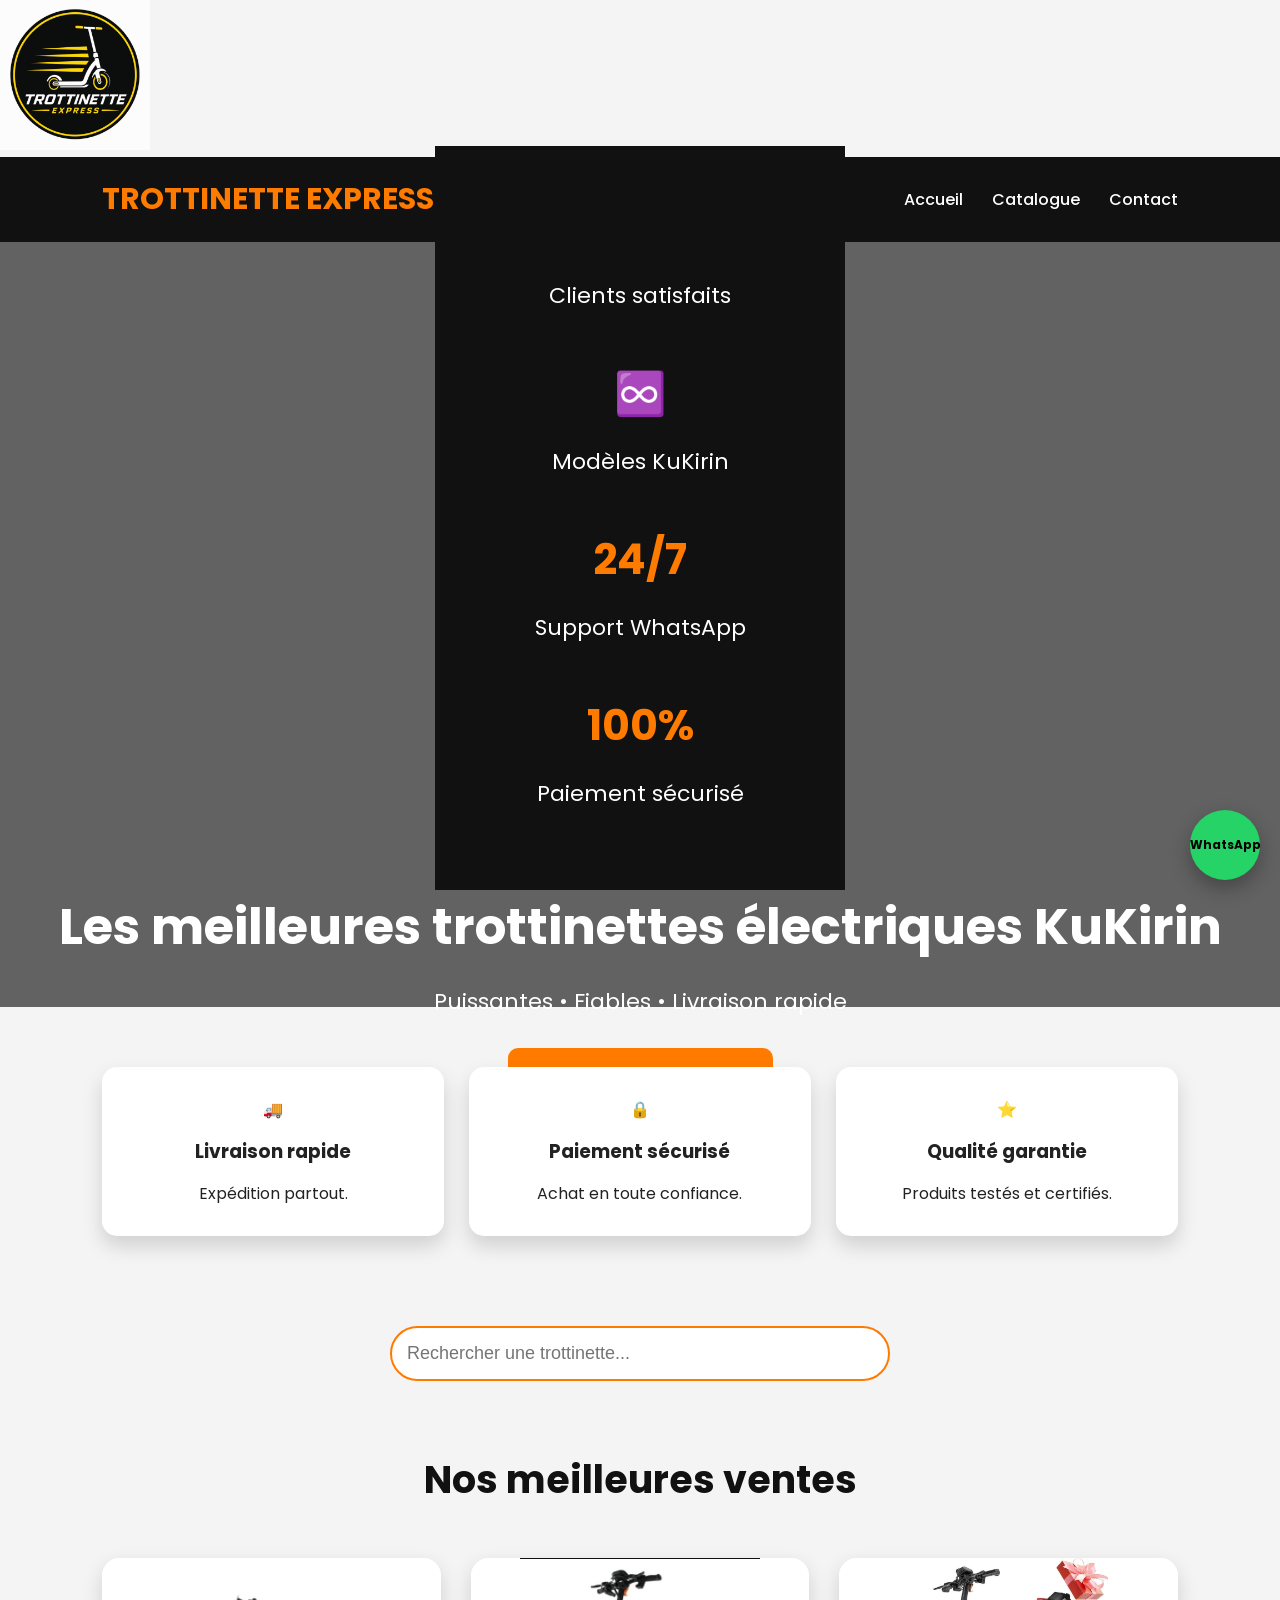
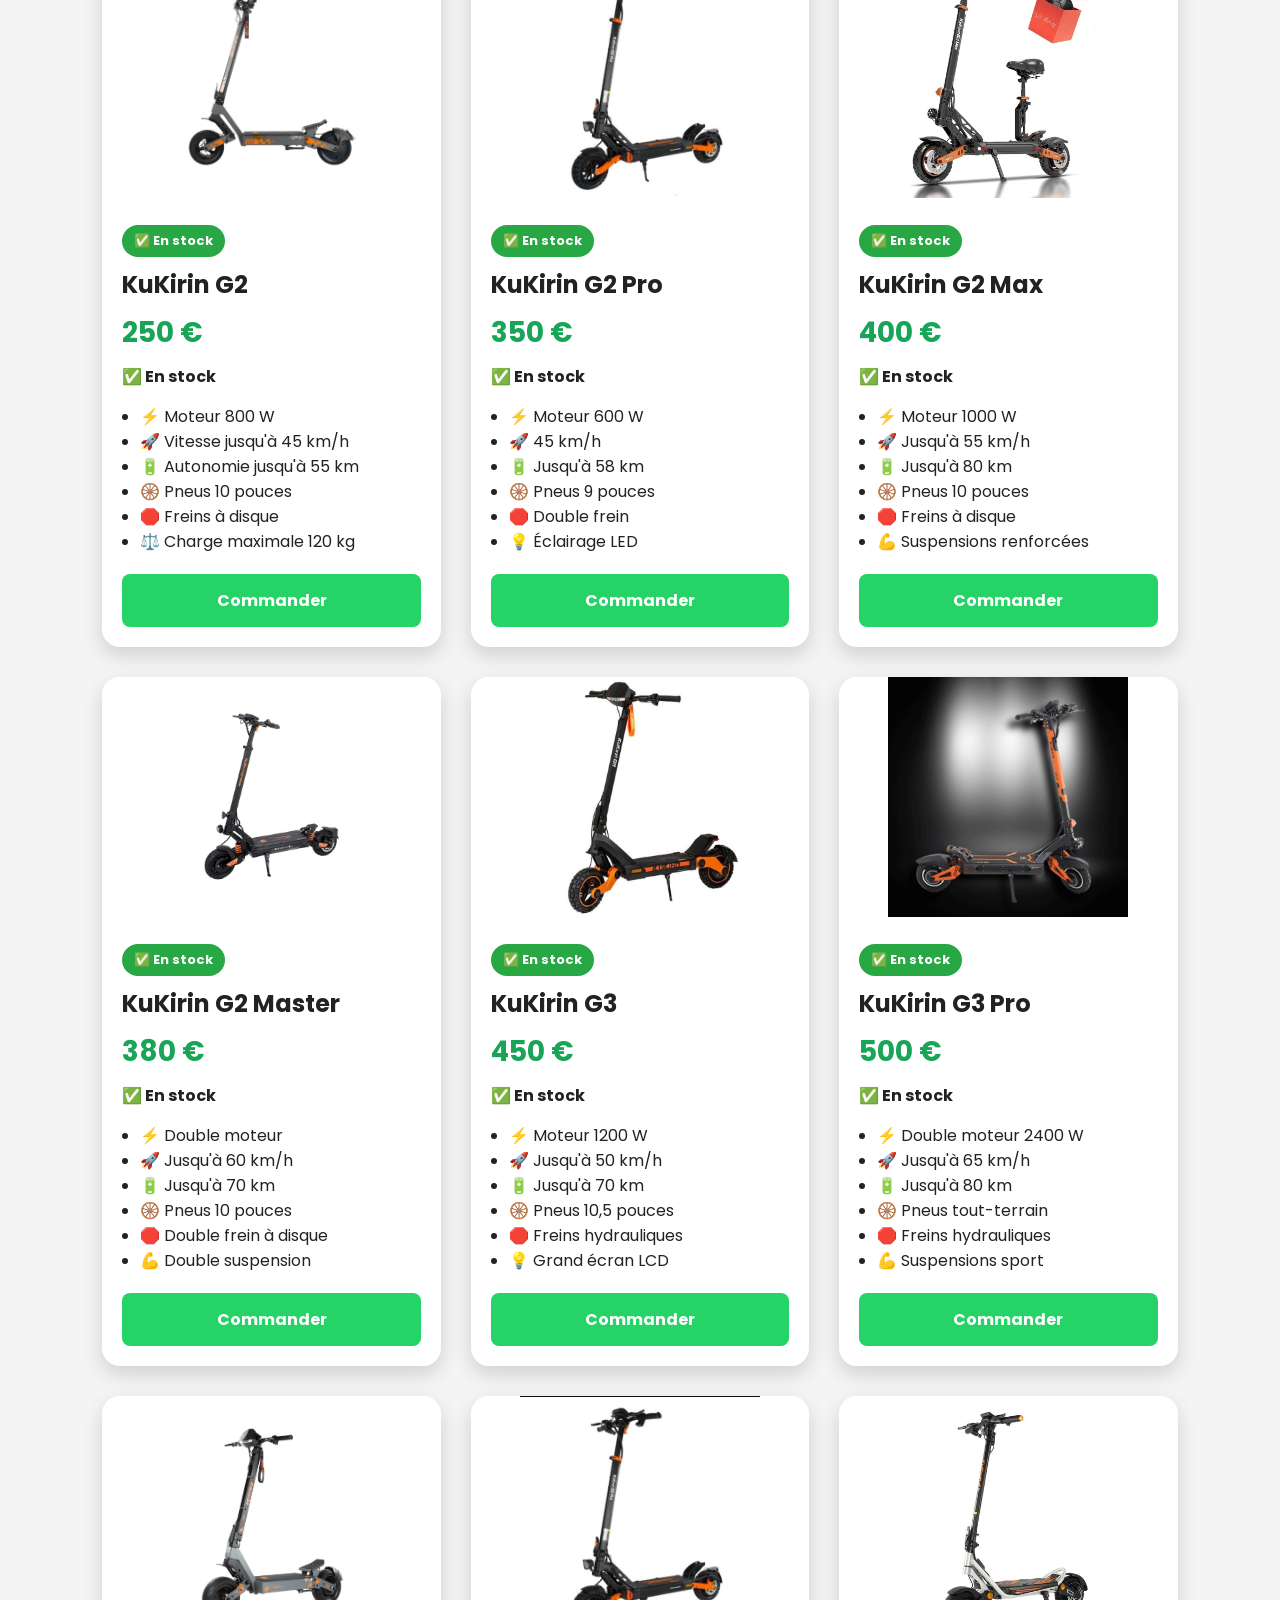
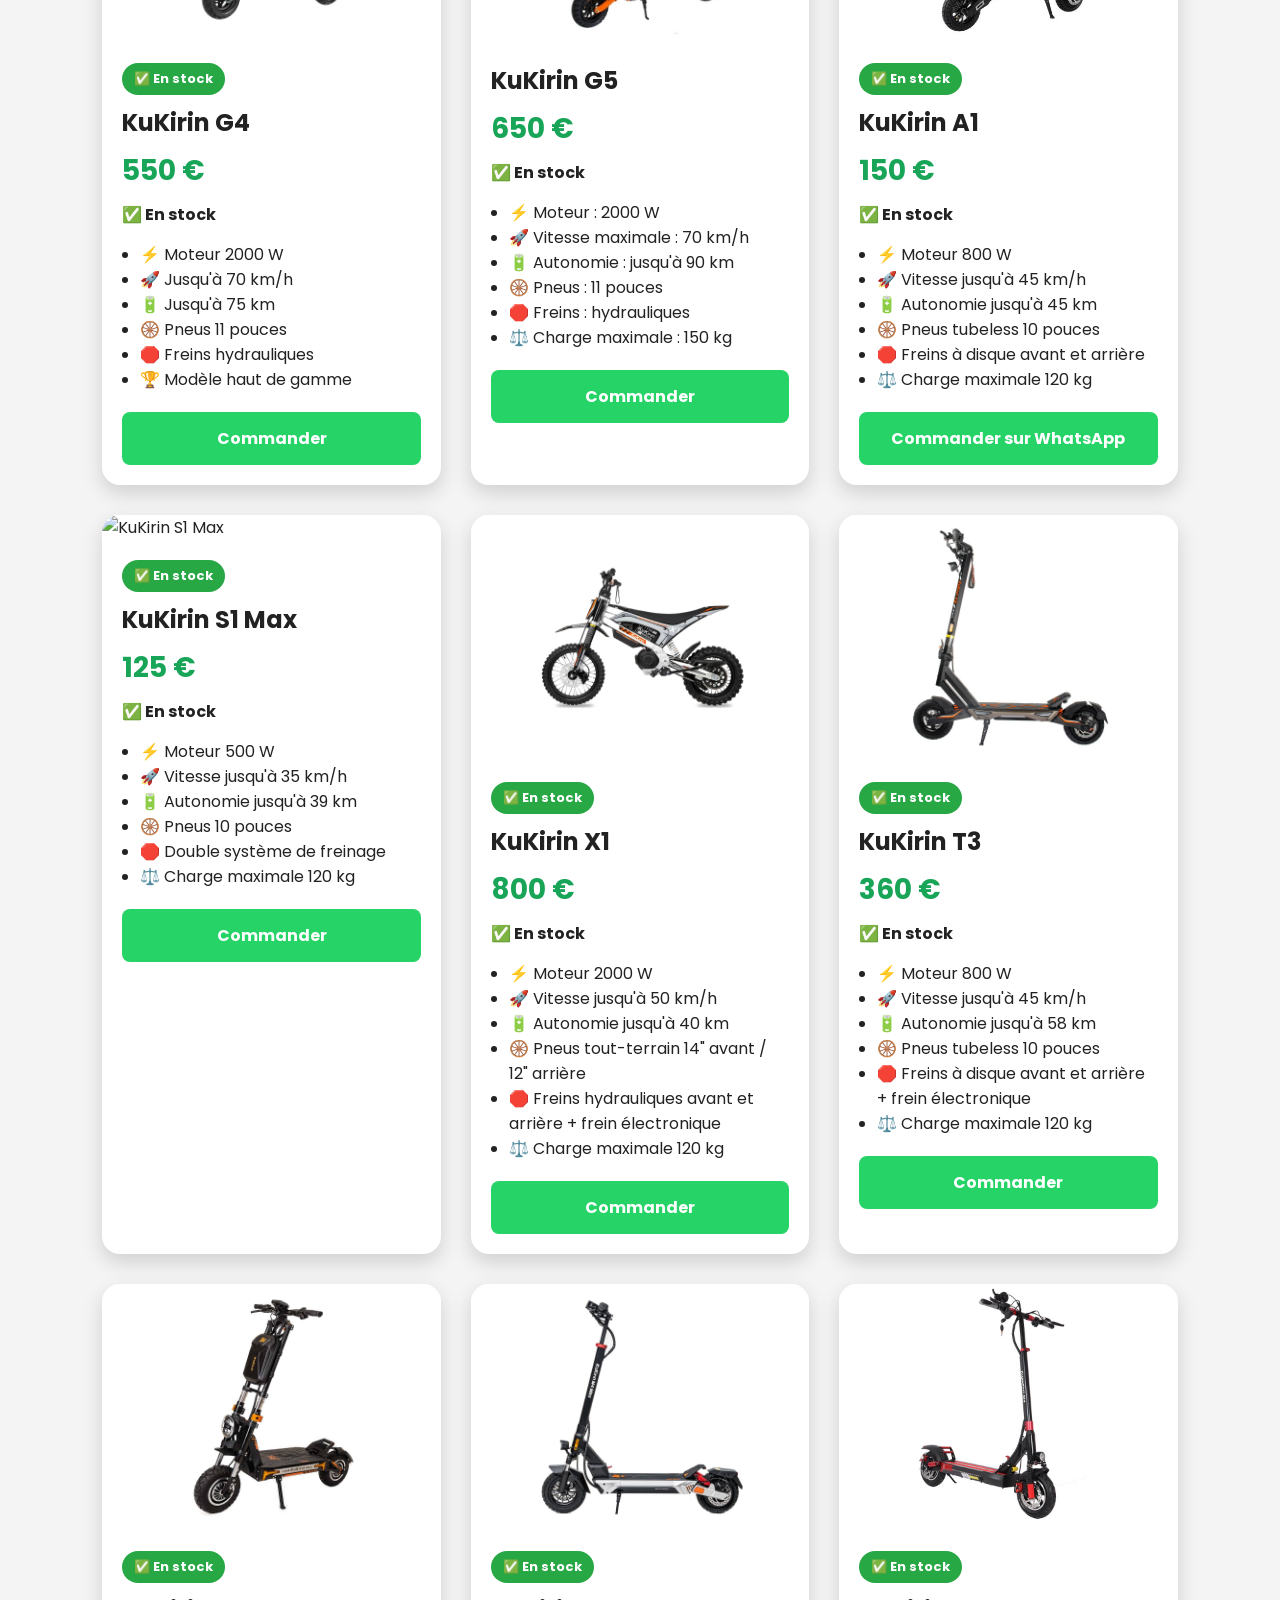
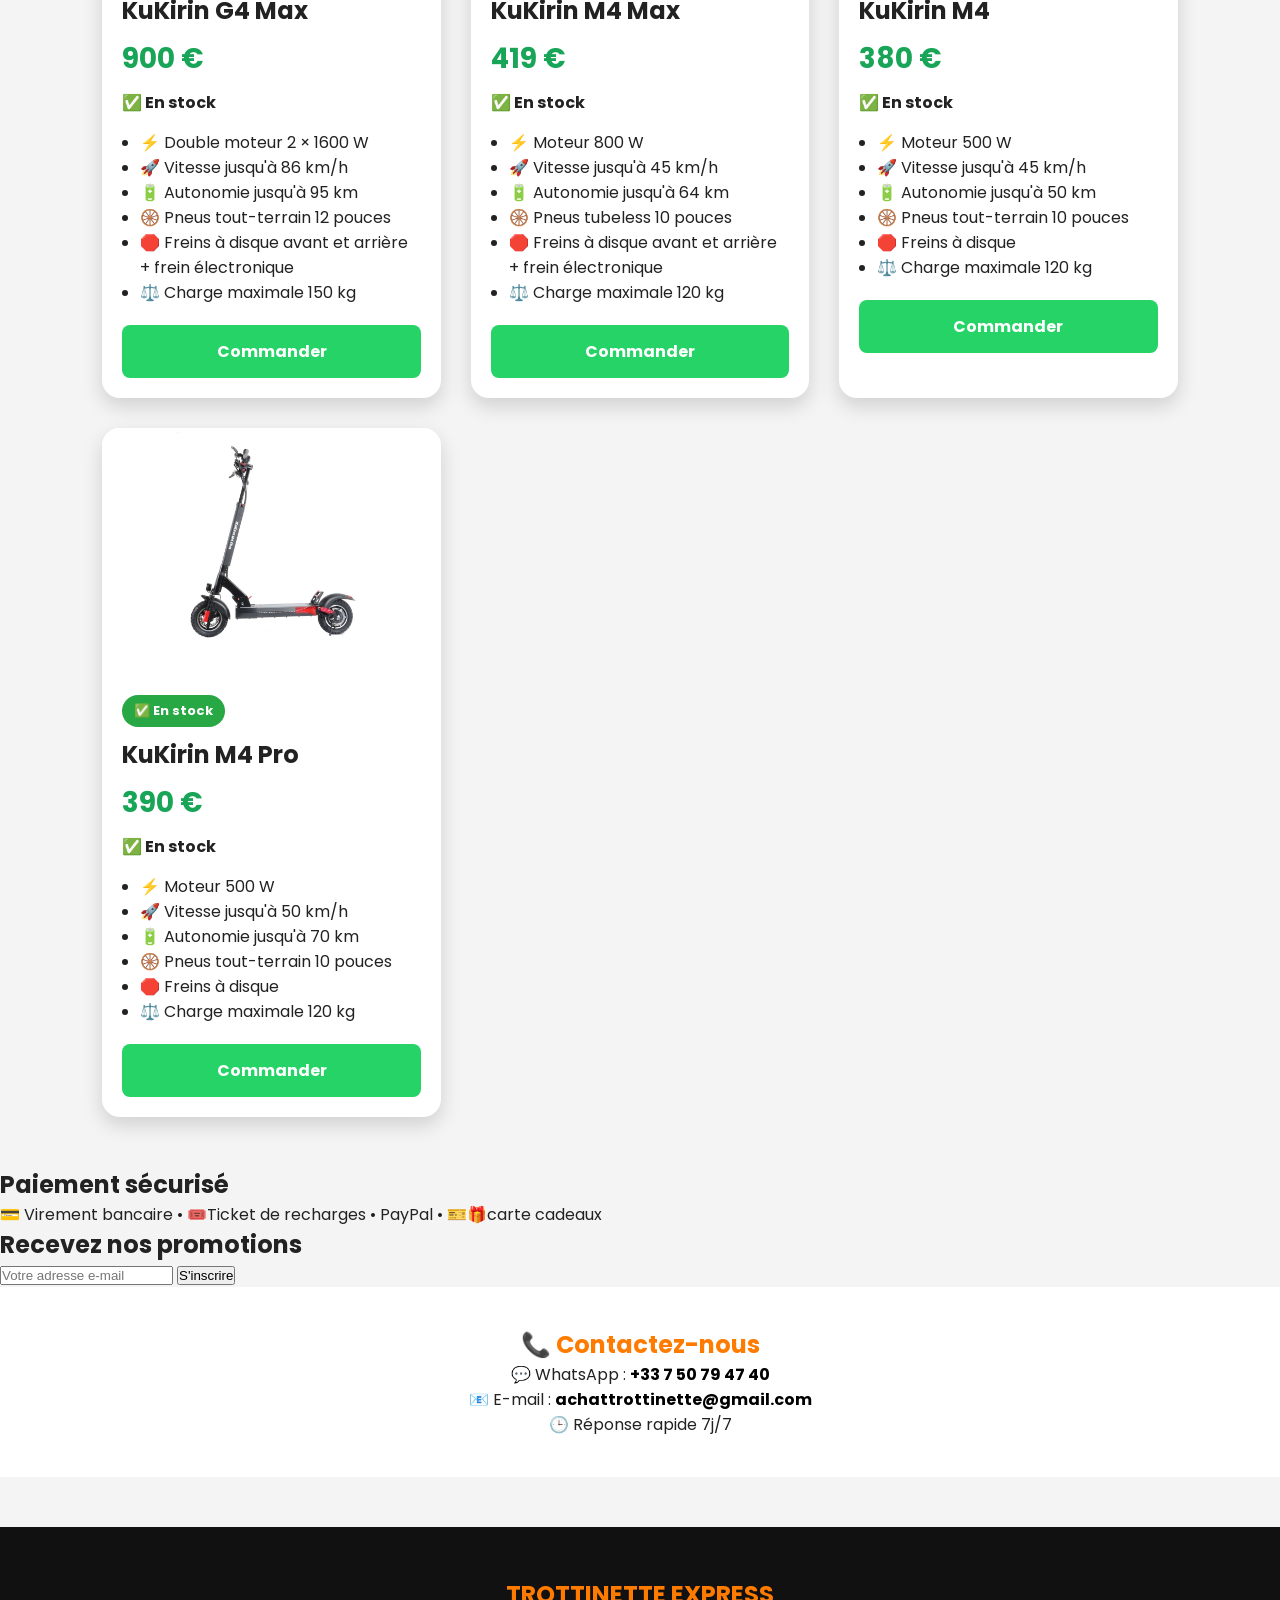
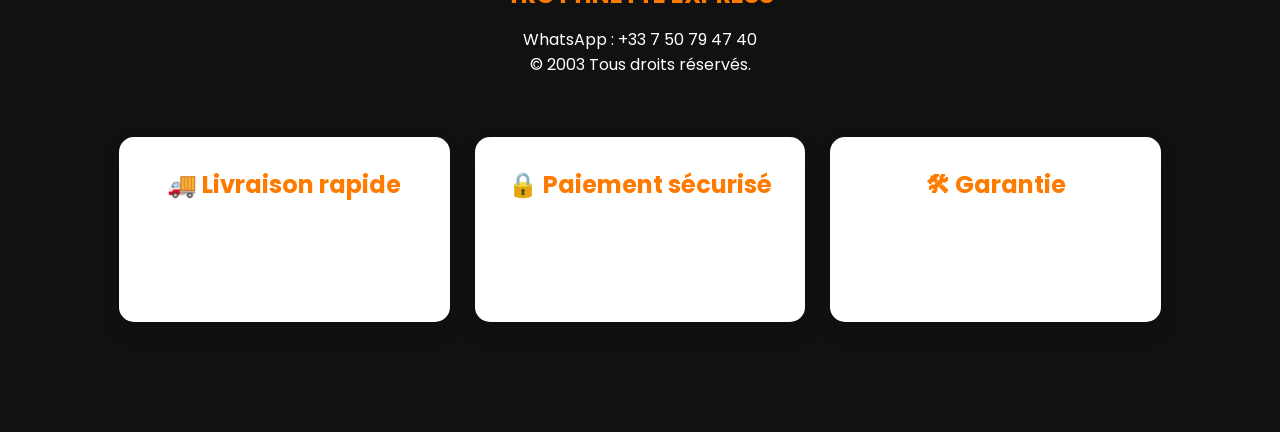
==== index.html @ 5f8fcb93 "Update index.html" ====
<!DOCTYPE html>
<html lang="fr">
<head>
<meta charset="UTF-8">
<meta name="viewport" content="width=device-width, initial-scale=1.0">
<title>TROTTINETTE EXPRESS</title>
<img src="images/d9e8ece8-bf73-47d9-a6f7-828ae23c46d8.jpeg" alt="Photo de profil" width="150">
<link rel="stylesheet" href="style.css">

<link rel="preconnect" href="https://fonts.googleapis.com">
<link rel="preconnect" href="https://fonts.gstatic.com" crossorigin>
<link href="https://fonts.googleapis.com/css2?family=Poppins:wght@300;500;700&display=swap" rel="stylesheet">

</head>

<a href="https://wa.me/33750794740" class="whatsapp" target="_blank">
  WhatsApp
</a>

<style>
.whatsapp {
  position: fixed;
  bottom: 20px;
  right: 20px;
  background: #25D366;
  color: black;
  width: 70px;
  height: 70px;
  border-radius: 50%;
  display: flex;
  align-items: center;
  justify-content: center;
  text-decoration: none;
  font-size: 12px;
  font-weight: bold;
  z-index: 1000;
}
</style>
  
<body>

<header>

<div class="logo">
<h1>TROTTINETTE EXPRESS</h1>
</div>

<nav>

<a href="#">Accueil</a>

<a href="#catalogue">Catalogue</a>

<a href="#contact">Contact</a>

</nav>

</header>

<section class="hero">
  
<section class="stats">

<div class="stat">
<h2>500+</h2>
<p>Clients satisfaits</p>
</div>

<div class="stat">
<h2>♾️</h2>
<p>Modèles KuKirin</p>
</div>

<div class="stat">
<h2>24/7</h2>
<p>Support WhatsApp</p>
</div>

<div class="stat">
<h2>100%</h2>
<p>Paiement sécurisé</p>
</div>

</section>
<h2>Les meilleures trottinettes électriques KuKirin</h2>

<p>
Puissantes • Fiables • Livraison rapide
</p>

<a href="#catalogue" class="btn">
Découvrir le catalogue
</a>

</section>

<section class="services">

<div class="box">
🚚
<h3>Livraison rapide</h3>
<p>Expédition partout.</p>
</div>

<div class="box">
🔒
<h3>Paiement sécurisé</h3>
<p>Achat en toute confiance.</p>
</div>

<div class="box">
⭐
<h3>Qualité garantie</h3>
<p>Produits testés et certifiés.</p>
</div>

</section>
  
<section class="search-box">
    <input type="text" id="search" placeholder="Rechercher une trottinette...">
</section>
  
<h2 id="catalogue" class="titre">
Nos meilleures ventes
</h2>

<section class="products">

<div class="card">

<img src="images/9b8b79e0-251d-45f2-8460-af6d75d2f552.jpeg" alt="KuKirin G2">

<div class="card-content">
<span class="badge stock">✅ En stock</span>
<h2>KuKirin G2</h2>

<p class="price">250 €</p>

<p><strong>✅ En stock</strong></p>

<ul>
<li>⚡ Moteur 800 W</li>
<li>🚀 Vitesse jusqu'à 45 km/h</li>
<li>🔋 Autonomie jusqu'à 55 km</li>
<li>🛞 Pneus 10 pouces</li>
<li>🛑 Freins à disque</li>
<li>⚖️ Charge maximale 120 kg</li>
</ul>

<a class="commander" href="https://wa.me/33750794740?text=Bonjour,%20je%20souhaite%20commander%20la%20KuKirin%20G2">Commander</a>

</div>

</div>

<div class="card">

<img src="images/1cbea401-f511-43a8-974f-75254ba0524f.jpeg" alt="KuKirin G2 Pro">

<div class="card-content">
<span class="badge stock">✅ En stock</span>
<h2>KuKirin G2 Pro</h2>

<p class="price">350 €</p>

<p><strong>✅ En stock</strong></p>

<ul>
<li>⚡ Moteur 600 W</li>
<li>🚀 45 km/h</li>
<li>🔋 Jusqu'à 58 km</li>
<li>🛞 Pneus 9 pouces</li>
<li>🛑 Double frein</li>
<li>💡 Éclairage LED</li>
</ul>

<a class="commander" href="https://wa.me/33750794740?text=Bonjour,%20je%20souhaite%20commander%20la%20KuKirin%20G2%20Pro">Commander</a>

</div>

</div>

<div class="card">

<img src="images/30c55ee2-8065-4f90-a2c3-ea89df911f7a.jpeg" alt="KuKirin G2 Max">

<div class="card-content">
<span class="badge stock">✅ En stock</span>
<h2>KuKirin G2 Max</h2>

<p class="price">400 €</p>

<p><strong>✅ En stock</strong></p>

<ul>
<li>⚡ Moteur 1000 W</li>
<li>🚀 Jusqu'à 55 km/h</li>
<li>🔋 Jusqu'à 80 km</li>
<li>🛞 Pneus 10 pouces</li>
<li>🛑 Freins à disque</li>
<li>💪 Suspensions renforcées</li>
</ul>

<a class="commander" href="https://wa.me/33750794740?text=Bonjour,%20je%20souhaite%20commander%20la%20KuKirin%20G2%20Max">Commander</a>

</div>

</div>

<div class="card">

<img src="images/66a12038-20c4-498d-9934-3e7af680fbaa.jpeg" alt="KuKirin G2 Master">

<div class="card-content">
<span class="badge stock">✅ En stock</span>
<h2>KuKirin G2 Master</h2>

<p class="price">380 €</p>

<p><strong>✅ En stock</strong></p>

<ul>
<li>⚡ Double moteur</li>
<li>🚀 Jusqu'à 60 km/h</li>
<li>🔋 Jusqu'à 70 km</li>
<li>🛞 Pneus 10 pouces</li>
<li>🛑 Double frein à disque</li>
<li>💪 Double suspension</li>
</ul>

<a class="commander" href="https://wa.me/33750794740?text=Bonjour,%20je%20souhaite%20commander%20la%20KuKirin%20G2%20Master">Commander</a>

</div>

</div>

<div class="card">

<img src="images/73da5613-d993-447b-943a-8337f247d334.jpeg" alt="KuKirin G3">

<div class="card-content">
<span class="badge stock">✅ En stock</span>
<h2>KuKirin G3</h2>

<p class="price">450 €</p>

<p><strong>✅ En stock</strong></p>

<ul>
<li>⚡ Moteur 1200 W</li>
<li>🚀 Jusqu'à 50 km/h</li>
<li>🔋 Jusqu'à 70 km</li>
<li>🛞 Pneus 10,5 pouces</li>
<li>🛑 Freins hydrauliques</li>
<li>💡 Grand écran LCD</li>
</ul>

<a class="commander" href="https://wa.me/33750794740?text=Bonjour,%20je%20souhaite%20commander%20la%20KuKirin%20G3">Commander</a>

</div>

</div>

<div class="card">

<img src="images/4b49cc42-43dc-48cb-8e1d-caf89a4a783b.jpeg" alt="KuKirin G3 Pro">

<div class="card-content">
<span class="badge stock">✅ En stock</span>
<h2>KuKirin G3 Pro</h2>

<p class="price">500 €</p>

<p><strong>✅ En stock</strong></p>

<ul>
<li>⚡ Double moteur 2400 W</li>
<li>🚀 Jusqu'à 65 km/h</li>
<li>🔋 Jusqu'à 80 km</li>
<li>🛞 Pneus tout-terrain</li>
<li>🛑 Freins hydrauliques</li>
<li>💪 Suspensions sport</li>
</ul>

<a class="commander" href="https://wa.me/33750794740?text=Bonjour,%20je%20souhaite%20commander%20la%20KuKirin%20G3%20Pro">Commander</a>

</div>

</div>

<div class="card">

<img src="images/51e0f1fb-d6aa-449a-9eed-00305b551470.jpeg" alt="KuKirin G4">

<div class="card-content">
<span class="badge stock">✅ En stock</span>
<h2>KuKirin G4</h2>

<p class="price">550 €</p>

<p><strong>✅ En stock</strong></p>

<ul>
<li>⚡ Moteur 2000 W</li>
<li>🚀 Jusqu'à 70 km/h</li>
<li>🔋 Jusqu'à 75 km</li>
<li>🛞 Pneus 11 pouces</li>
<li>🛑 Freins hydrauliques</li>
<li>🏆 Modèle haut de gamme</li>
</ul>

<a class="commander" href="https://wa.me/33750794740?text=Bonjour,%20je%20souhaite%20commander%20la%20KuKirin%20G4">Commander</a>

</div>

</div>

  <div class="card">

<img src="images/1cbea401-f511-43a8-974f-75254ba0524f.jpeg" alt="KuKirin G5">

<div class="card-content">

<h2>KuKirin G5</h2>

<p class="price">650 €</p>

<p><strong>✅ En stock</strong></p>

<ul>
<li>⚡ Moteur : 2000 W</li>
<li>🚀 Vitesse maximale : 70 km/h</li>
<li>🔋 Autonomie : jusqu'à 90 km</li>
<li>🛞 Pneus : 11 pouces</li>
<li>🛑 Freins : hydrauliques</li>
<li>⚖️ Charge maximale : 150 kg</li>
</ul>

<a class="commander"
href="https://wa.me/33750794740?text=Bonjour,%20je%20souhaite%20commander%20la%20KuKirin%20G5">
Commander
</a>

</div>

</div>
  
 <div class="card">

  <img src="images/ab24a5bf-b4e0-4ecc-b7ec-85d025dd201e.jpeg" alt="KuKirin A1">

  <div class="card-content">
    <span class="badge stock">✅ En stock</span>

    <h2>KuKirin A1</h2>

    <p class="price">150 €</p>

    <p><strong>✅ En stock</strong></p>

    <ul>
      <li>⚡ Moteur 800 W</li>
      <li>🚀 Vitesse jusqu'à 45 km/h</li>
      <li>🔋 Autonomie jusqu'à 45 km</li>
      <li>🛞 Pneus tubeless 10 pouces</li>
      <li>🛑 Freins à disque avant et arrière</li>
      <li>⚖️ Charge maximale 120 kg</li>
    </ul>

    <a class="commander" href="https://wa.me/33750794740" target="_blank">
      Commander sur WhatsApp
    </a>

  </div>

</div>

  <div class="card">

  <img src="images/kukirin-s1-max.jpg" alt="KuKirin S1 Max">

  <div class="card-content">
    <span class="badge stock">✅ En stock</span>

    <h2>KuKirin S1 Max</h2>

    <p class="price">125 €</p>

    <p><strong>✅ En stock</strong></p>

    <ul>
      <li>⚡ Moteur 500 W</li>
      <li>🚀 Vitesse jusqu'à 35 km/h</li>
      <li>🔋 Autonomie jusqu'à 39 km</li>
      <li>🛞 Pneus 10 pouces</li>
      <li>🛑 Double système de freinage</li>
      <li>⚖️ Charge maximale 120 kg</li>
    </ul>

    <a class="commander"
       href="https://wa.me/33750794740?text=Bonjour,%20je%20souhaite%20commander%20la%20KuKirin%20S1%20Max"
       target="_blank">
      Commander
    </a>

  </div>

</div>

  <div class="card">

  <img src="images/6c15d4f2-7dac-4d17-b127-1846eab44e0e.jpeg" alt="KuKirin X1">

  <div class="card-content">
    <span class="badge stock">✅ En stock</span>

    <h2>KuKirin X1</h2>

    <p class="price">800 €</p>

    <p><strong>✅ En stock</strong></p>

    <ul>
      <li>⚡ Moteur 2000 W</li>
      <li>🚀 Vitesse jusqu'à 50 km/h</li>
      <li>🔋 Autonomie jusqu'à 40 km</li>
      <li>🛞 Pneus tout-terrain 14" avant / 12" arrière</li>
      <li>🛑 Freins hydrauliques avant et arrière + frein électronique</li>
      <li>⚖️ Charge maximale 120 kg</li>
    </ul>

    <a class="commander"
       href="https://wa.me/33750794740?text=Bonjour,%20je%20souhaite%20commander%20la%20KuKirin%20X1"
       target="_blank">
      Commander
    </a>

  </div>

</div>

  <div class="card">

  <img src="images/0bc3dae1-9dde-4460-afbc-9e2e29a8ad71.jpeg" alt="KuKirin T3">

  <div class="card-content">
    <span class="badge stock">✅ En stock</span>

    <h2>KuKirin T3</h2>

    <p class="price">360 €</p>

    <p><strong>✅ En stock</strong></p>

    <ul>
      <li>⚡ Moteur 800 W</li>
      <li>🚀 Vitesse jusqu'à 45 km/h</li>
      <li>🔋 Autonomie jusqu'à 58 km</li>
      <li>🛞 Pneus tubeless 10 pouces</li>
      <li>🛑 Freins à disque avant et arrière + frein électronique</li>
      <li>⚖️ Charge maximale 120 kg</li>
    </ul>

    <a class="commander"
       href="https://wa.me/33750794740?text=Bonjour,%20je%20souhaite%20commander%20la%20KuKirin%20T3"
       target="_blank">
      Commander
    </a>

  </div>

</div>

  <div class="card">

  <img src="images/4f57cacb-d801-484c-a116-1c121eca187a.jpeg" alt="KuKirin G4 Max">

  <div class="card-content">
    <span class="badge stock">✅ En stock</span>

    <h2>KuKirin G4 Max</h2>

    <p class="price">900 €</p>

    <p><strong>✅ En stock</strong></p>

    <ul>
      <li>⚡ Double moteur 2 × 1600 W</li>
      <li>🚀 Vitesse jusqu'à 86 km/h</li>
      <li>🔋 Autonomie jusqu'à 95 km</li>
      <li>🛞 Pneus tout-terrain 12 pouces</li>
      <li>🛑 Freins à disque avant et arrière + frein électronique</li>
      <li>⚖️ Charge maximale 150 kg</li>
    </ul>

    <a class="commander"
       href="https://wa.me/33750794740?text=Bonjour,%20je%20souhaite%20commander%20la%20KuKirin%20G4%20Max"
       target="_blank">
      Commander
    </a>

  </div>

</div>

  <div class="card">

  <img src="images/cdac3683-d2a4-4772-9395-022afdab9234.jpeg" alt="KuKirin M4 Max">

  <div class="card-content">
    <span class="badge stock">✅ En stock</span>

    <h2>KuKirin M4 Max</h2>

    <p class="price">419 €</p>

    <p><strong>✅ En stock</strong></p>

    <ul>
      <li>⚡ Moteur 800 W</li>
      <li>🚀 Vitesse jusqu'à 45 km/h</li>
      <li>🔋 Autonomie jusqu'à 64 km</li>
      <li>🛞 Pneus tubeless 10 pouces</li>
      <li>🛑 Freins à disque avant et arrière + frein électronique</li>
      <li>⚖️ Charge maximale 120 kg</li>
    </ul>

    <a class="commander"
       href="https://wa.me/33750794740?text=Bonjour,%20je%20souhaite%20commander%20la%20KuKirin%20M4%20Max"
       target="_blank">
      Commander
    </a>

  </div>

</div>

  <div class="card">

  <img src="images/ff28e9da-856b-4531-8c9b-10c9849d973e.jpeg" alt="KuKirin M4">

  <div class="card-content">
    <span class="badge stock">✅ En stock</span>

    <h2>KuKirin M4</h2>

    <p class="price">380 €</p>

    <p><strong>✅ En stock</strong></p>

    <ul>
      <li>⚡ Moteur 500 W</li>
      <li>🚀 Vitesse jusqu'à 45 km/h</li>
      <li>🔋 Autonomie jusqu'à 50 km</li>
      <li>🛞 Pneus tout-terrain 10 pouces</li>
      <li>🛑 Freins à disque</li>
      <li>⚖️ Charge maximale 120 kg</li>
    </ul>

    <a class="commander"
       href="https://wa.me/33750794740?text=Bonjour,%20je%20souhaite%20commander%20la%20KuKirin%20M4"
       target="_blank">
      Commander
    </a>

  </div>

</div>

 <div class="card">

  <img src="images/9d39f6ec-a768-4ac8-a37b-dc2dbebe1e85.jpeg" alt="KuKirin M4 Pro">

  <div class="card-content">
    <span class="badge stock">✅ En stock</span>

    <h2>KuKirin M4 Pro</h2>

    <p class="price">390 €</p>

    <p><strong>✅ En stock</strong></p>

    <ul>
      <li>⚡ Moteur 500 W</li>
      <li>🚀 Vitesse jusqu'à 50 km/h</li>
      <li>🔋 Autonomie jusqu'à 70 km</li>
      <li>🛞 Pneus tout-terrain 10 pouces</li>
      <li>🛑 Freins à disque</li>
      <li>⚖️ Charge maximale 120 kg</li>
    </ul>

    <a class="commander"
       href="https://wa.me/33750794740?text=Bonjour,%20je%20souhaite%20commander%20la%20KuKirin%20M4%20Pro"
       target="_blank">
      Commander
    </a>

  </div>

</div>
  
</section>

  <section class="paiement">

   <h2>Paiement sécurisé</h2>

<p>

 💳 Virement bancaire • 🎟️Ticket de recharges • PayPal • 🎫🎁carte cadeaux

</p>

</section>

  <section class="newsletter">

<h2>Recevez nos promotions</h2>

<input type="email" placeholder="Votre adresse e-mail">

<a href="mailto:achattrottinette@gmail.com?subject=Nouvelle inscription">
  <button>S'inscrire</button>
</a>

</section>

  <section class="contact">

<h2>📞 Contactez-nous</h2>

<p>💬 WhatsApp : <a href="https://wa.me/33750794740">+33 7 50 79 47 40</a></p>

<p>📧 E-mail : <a href="mailto:achattrottinette@gmail.com">achattrottinette@gmail.com</a></p>

<p>🕒 Réponse rapide 7j/7</p>

</section>
  
<footer id="contact">

<h2>TROTTINETTE EXPRESS</h2>

<p>WhatsApp : +33 7 50 79 47 40</p>

<p>© 2003 Tous droits réservés.</p>
<section class="services">

<div class="box">
<h2>🚚 Livraison rapide</h2>
<p>Livraison partout en France en 48 à 72 heures.</p>
</div>

<div class="box">
<h2>🔒 Paiement sécurisé</h2>
<p>Paiement sécurisé et assistance pendant votre commande.</p>
</div>

<div class="box">
<h2>🛠 Garantie</h2>
<p>Toutes nos trottinettes bénéficient d'une garantie constructeur.</p>
</div>

</section>
---- style.css ----
/* ===== TROTT EXPRESS ===== */

*{
    margin:0;
    padding:0;
    box-sizing:border-box;
}

body{
    font-family:'Poppins',sans-serif;
    background:#f4f4f4;
    color:#222;
}

/* HEADER */

header{
    background:#111;
    color:white;
    display:flex;
    justify-content:space-between;
    align-items:center;
    padding:20px 8%;
    position:sticky;
    top:0;
    z-index:1000;
}

.logo h1{
    color:#ff7b00;
    font-size:30px;
}

nav a{
    color:white;
    text-decoration:none;
    margin-left:25px;
    transition:.3s;
    font-weight:500;
}

nav a:hover{
    color:#ff7b00;
}

/* HERO */

.hero{
    height:85vh;
    background:linear-gradient(rgba(0,0,0,.6),rgba(0,0,0,.6)),
    url("images/g4.jpg");
    background-size:cover;
    background-position:center;
    display:flex;
    flex-direction:column;
    justify-content:center;
    align-items:center;
    text-align:center;
    color:white;
    padding:20px;
}

.hero h2{
    font-size:50px;
    margin-bottom:20px;
}

.hero p{
    font-size:22px;
    margin-bottom:30px;
}

.btn{
    background:#ff7b00;
    color:white;
    padding:15px 35px;
    border-radius:10px;
    text-decoration:none;
    transition:.3s;
    font-weight:bold;
}

.btn:hover{
    background:#ff9800;
}

/* SERVICES */

.services{
    display:grid;
    grid-template-columns:repeat(auto-fit,minmax(250px,1fr));
    gap:25px;
    padding:60px 8%;
}

.box{
    background:white;
    border-radius:15px;
    padding:30px;
    text-align:center;
    box-shadow:0 10px 20px rgba(0,0,0,.15);
    transition:.3s;
}

.box:hover{
    transform:translateY(-10px);
}

.box h3{
    margin:15px 0;
}

.titre{
    text-align:center;
    font-size:38px;
    margin-top:40px;
    color:#111;
}

/* CATALOGUE */

.products{
    display:grid;
    grid-template-columns:repeat(auto-fit,minmax(280px,1fr));
    gap:30px;
    padding:50px 8%;
}

.card{
    background:white;
    border-radius:18px;
    overflow:hidden;
    box-shadow:0 8px 20px rgba(0,0,0,.15);
    transition:.3s;
}

.card:hover{
    transform:translateY(-10px);
}

.card img{
    width:100%;
    height:240px;
    object-fit:contain;
    background:white;
}

.card-content{
    padding:20px;
}

.price{
    color:#18a558;
    font-size:28px;
    font-weight:bold;
    margin:10px 0;
}

.card ul{
    margin-top:15px;
    padding-left:18px;
}

.commander{
    display:block;
    background:#25D366;
    color:white;
    text-align:center;
    margin-top:20px;
    padding:14px;
    border-radius:8px;
    text-decoration:none;
    font-weight:bold;
}

.commander:hover{
    background:#1fb655;
}

/* FOOTER */

footer{
    background:#111;
    color:white;
    text-align:center;
    padding:50px 20px;
    margin-top:50px;
}

footer h2{
    color:#ff7b00;
    margin-bottom:15px;
}

/* RESPONSIVE */

@media(max-width:768px){

header{
    flex-direction:column;
}

nav{
    margin-top:15px;
}

.hero h2{
    font-size:32px;
}

.hero p{
    font-size:18px;
}

}
.whatsapp{
position:fixed;
bottom:20px;
right:20px;
width:65px;
height:65px;
background:#25D366;
color:white;
border-radius:50%;
display:flex;
justify-content:center;
align-items:center;
font-size:32px;
text-decoration:none;
box-shadow:0 8px 20px rgba(0,0,0,.3);
transition:.3s;
z-index:999;
}

.whatsapp:hover{
transform:scale(1.1);
}

.faq{
padding:60px 8%;
}

.avis{
padding:60px 8%;
}
.stats{
display:grid;
grid-template-columns:repeat(auto-fit,minmax(180px,1fr));
gap:20px;
padding:50px 8%;
background:#111;
color:white;
text-align:center;
}

.stat h2{
font-size:42px;
color:#ff7b00;
}

.badge{
display:inline-block;
background:#ff3b30;
color:white;
padding:6px 12px;
border-radius:20px;
font-size:13px;
font-weight:bold;
margin-bottom:10px;
}

.stock{
background:#28a745;
}

.card{
transition:0.3s;
}

.card:hover{
transform:translateY(-10px) scale(1.03);
}

.card img{
transition:0.3s;
}

.card:hover img{
transform:scale(1.08);
}
.search-box{
    text-align:center;
    padding:30px 20px;
}

.search-box input{
    width:90%;
    max-width:500px;
    padding:15px;
    border:2px solid #ff7b00;
    border-radius:30px;
    font-size:18px;
    outline:none;
}

.search-box input:focus{
    box-shadow:0 0 10px rgba(255,123,0,0.4);
}
.contact{
    background:#fff;
    text-align:center;
    padding:40px 20px;
}

.contact h2{
    color:#ff7b00;
}

.contact a{
    color:#000;
    text-decoration:none;
    font-weight:bold;
}
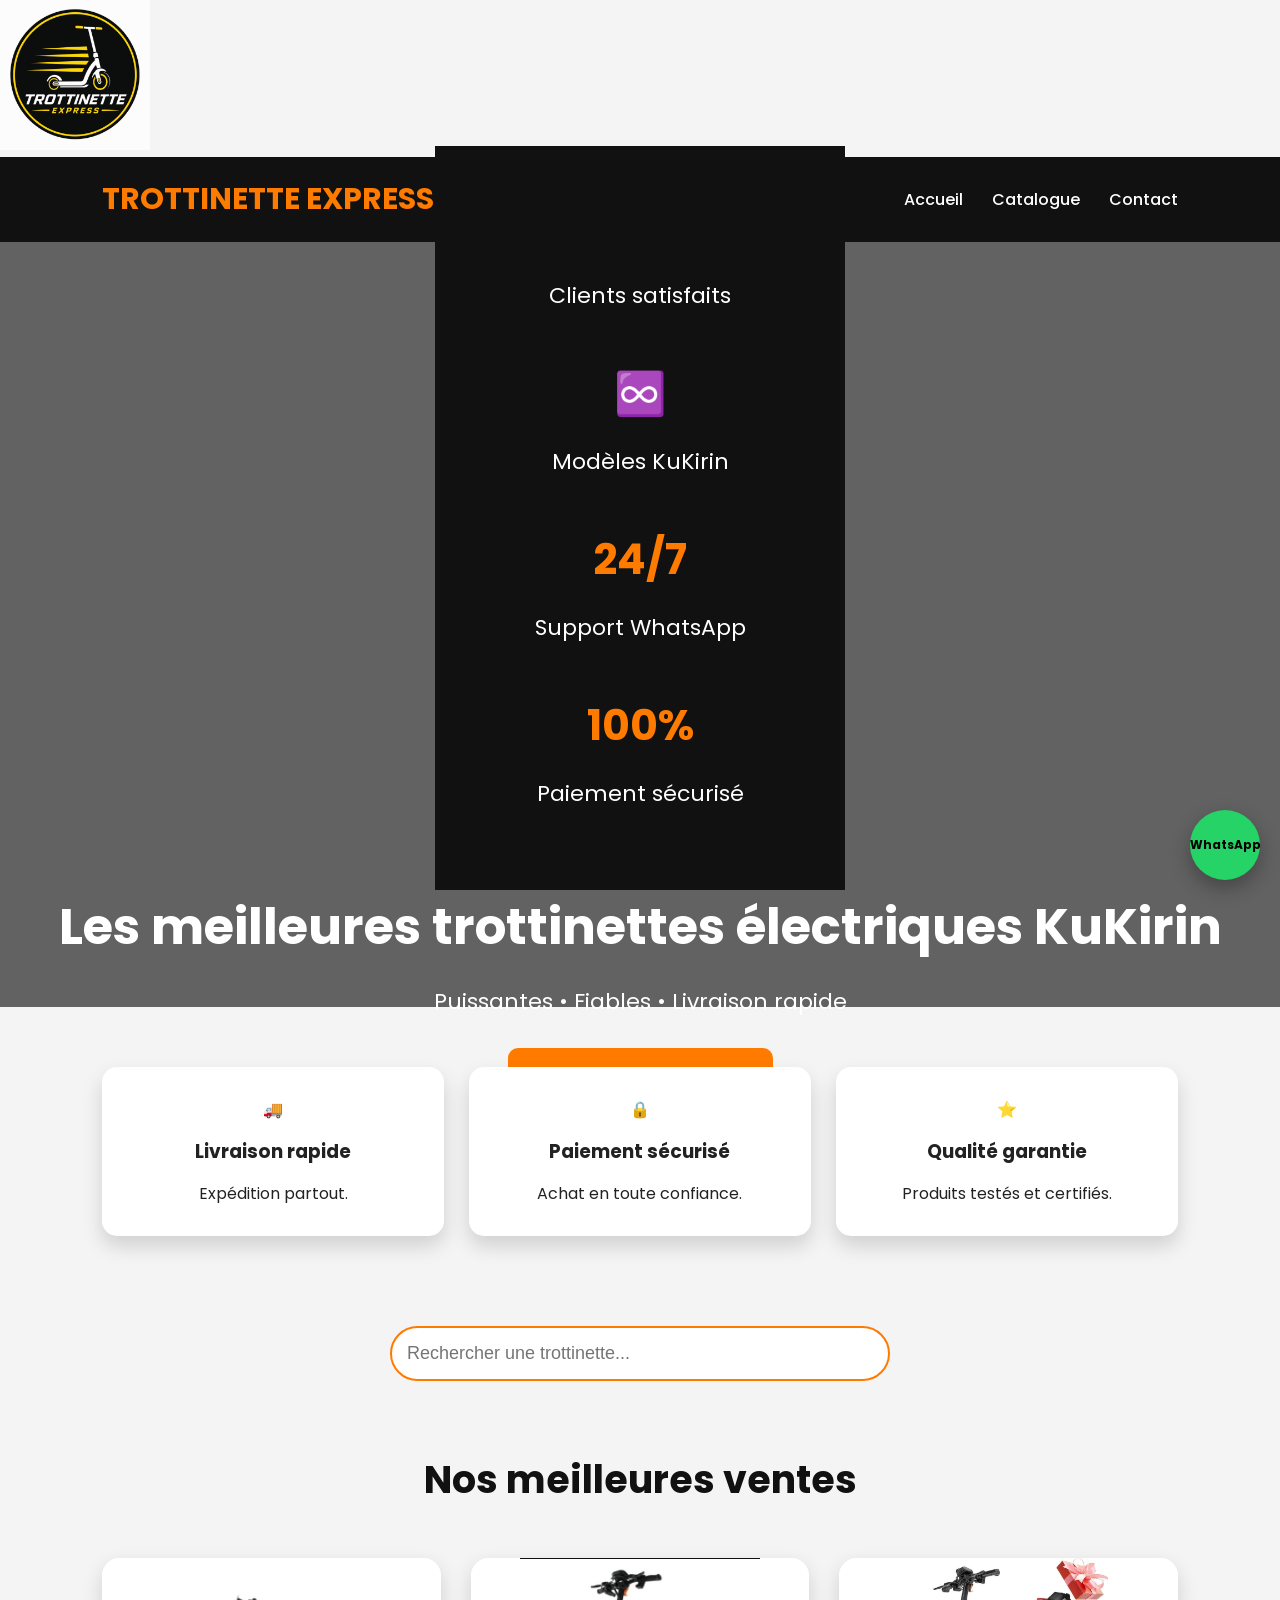
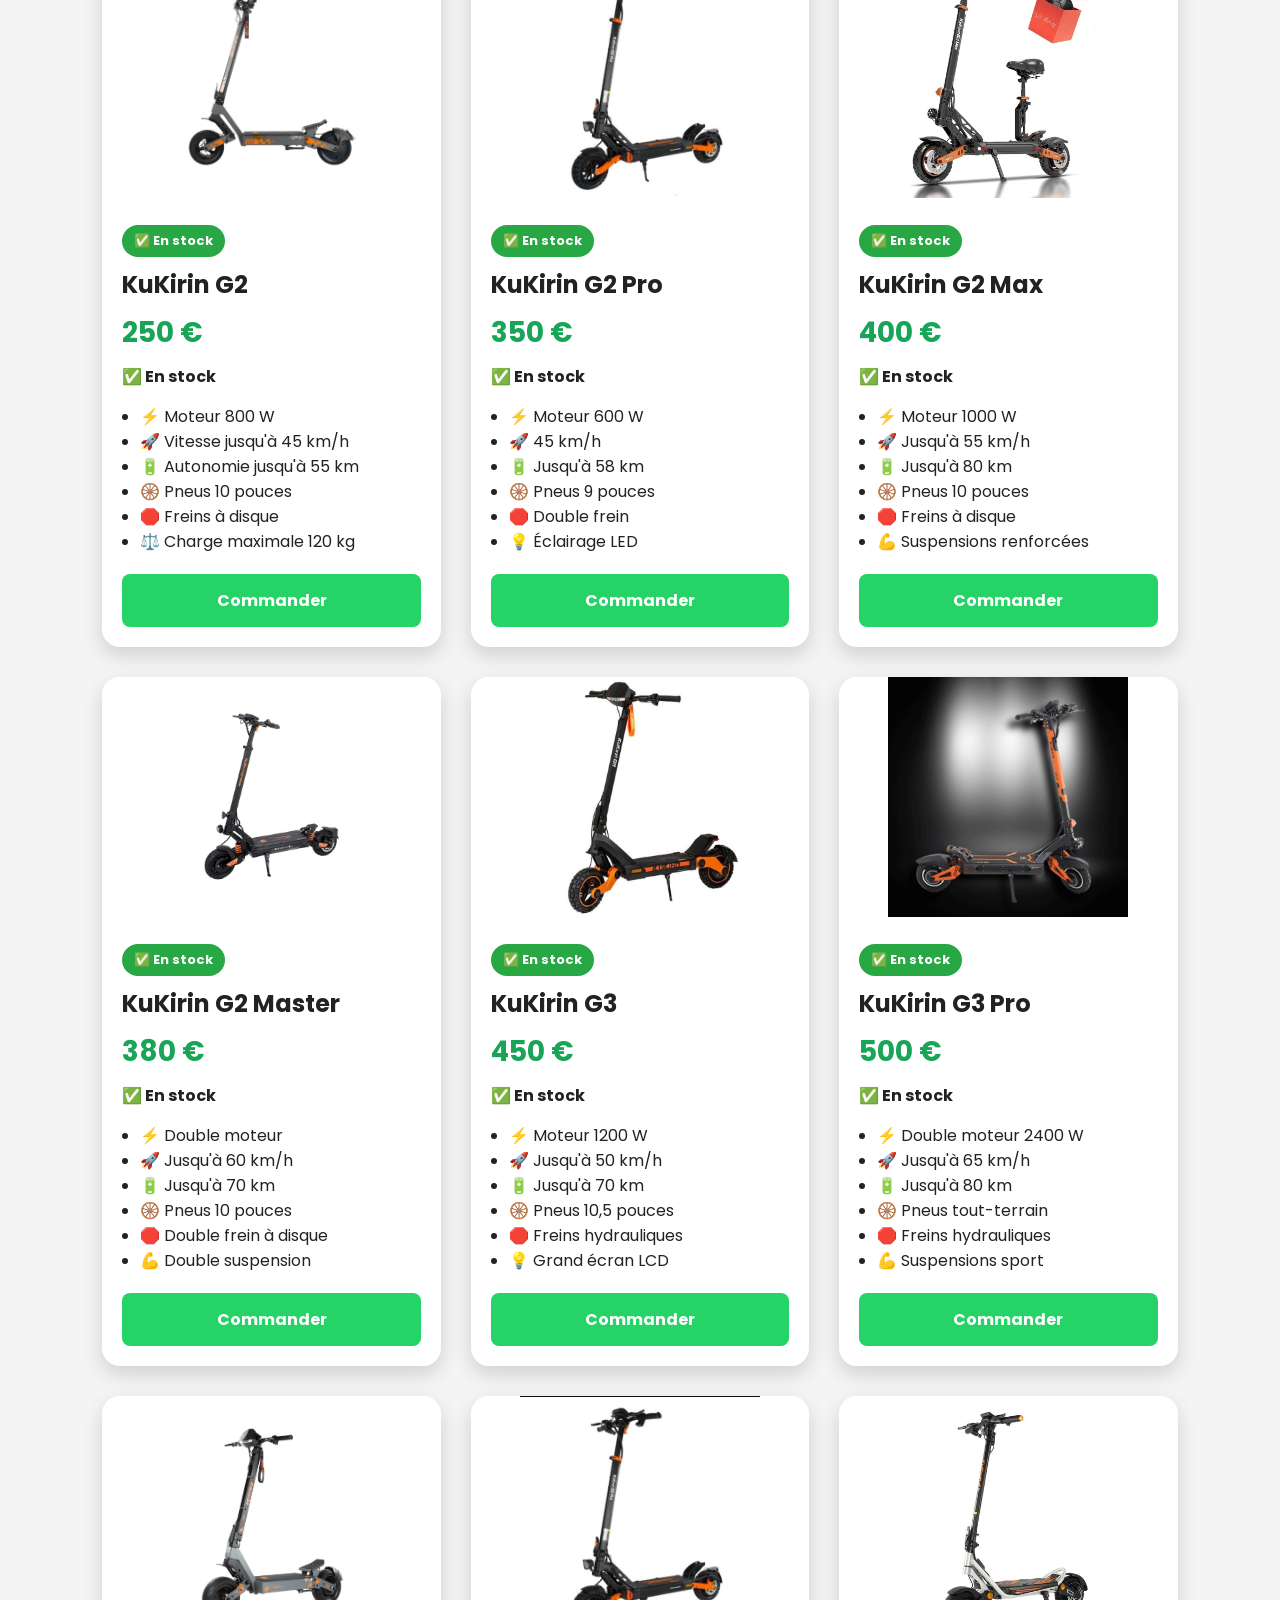
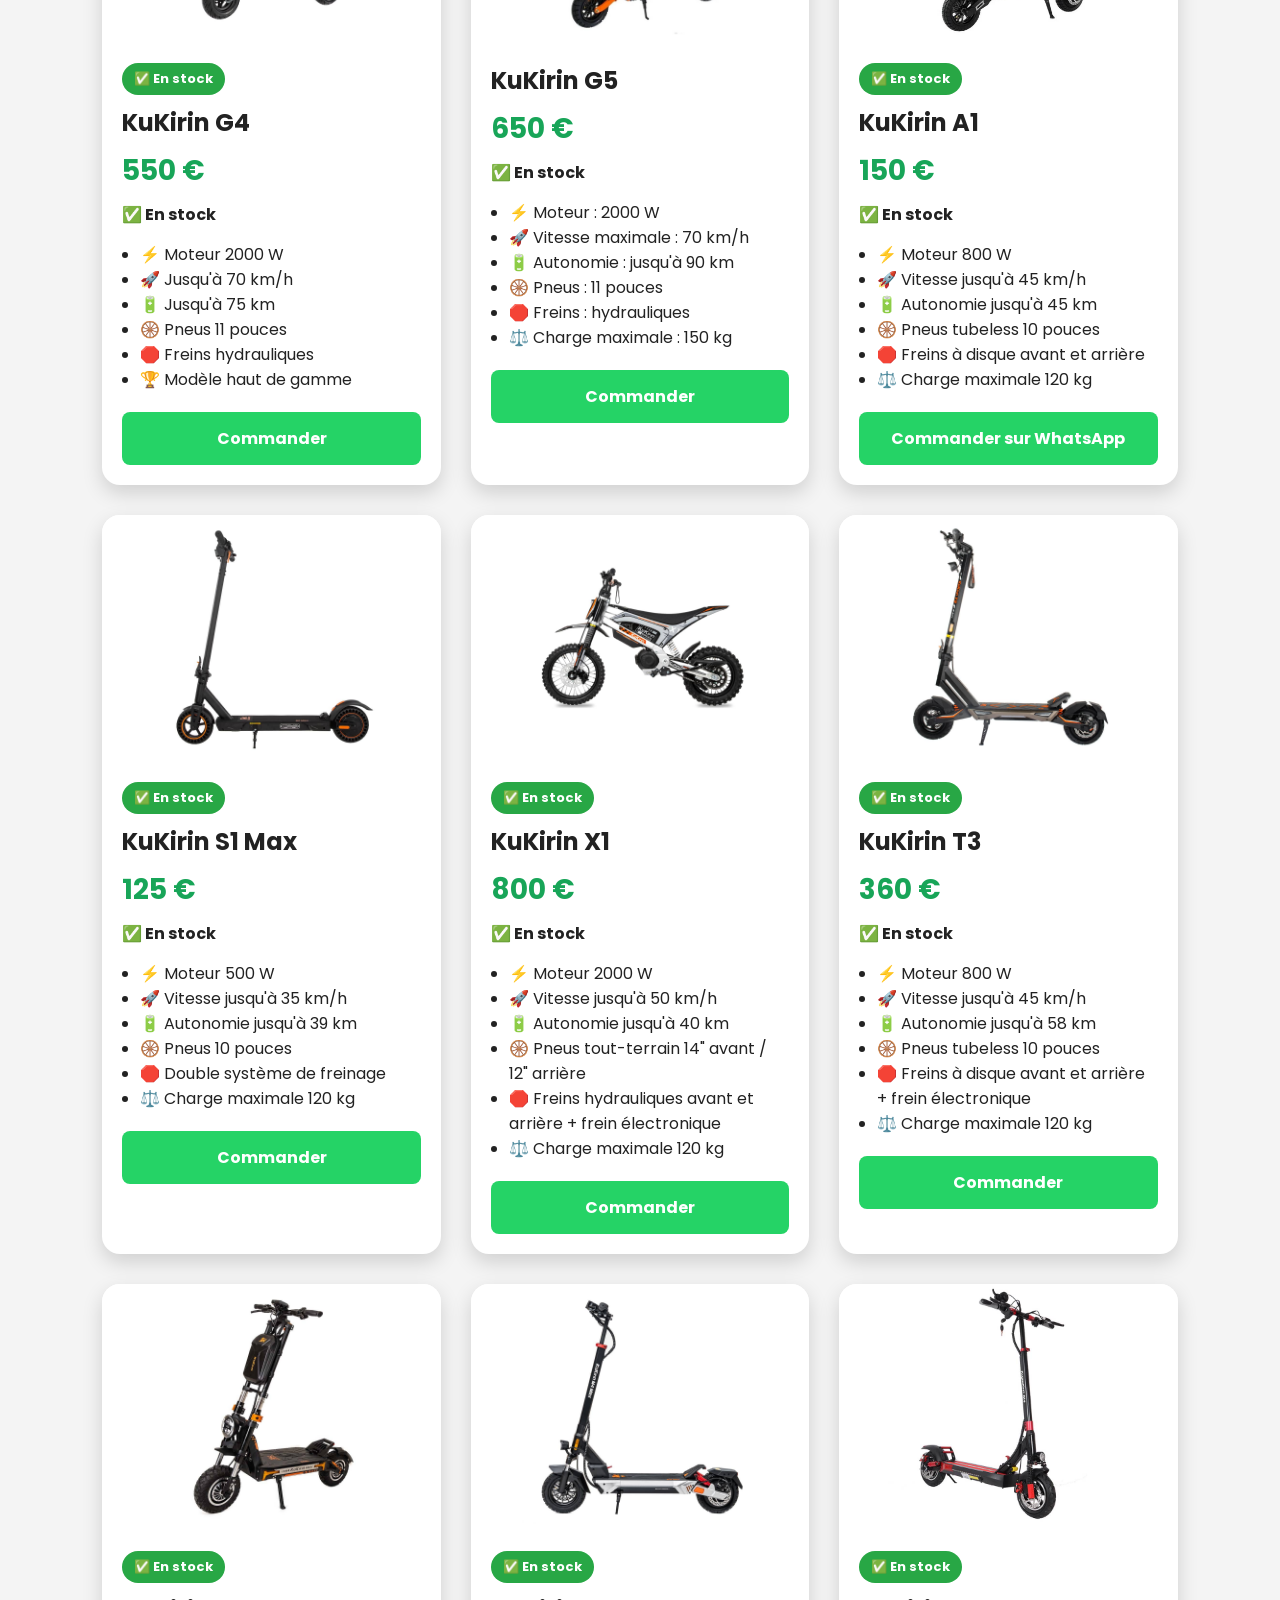
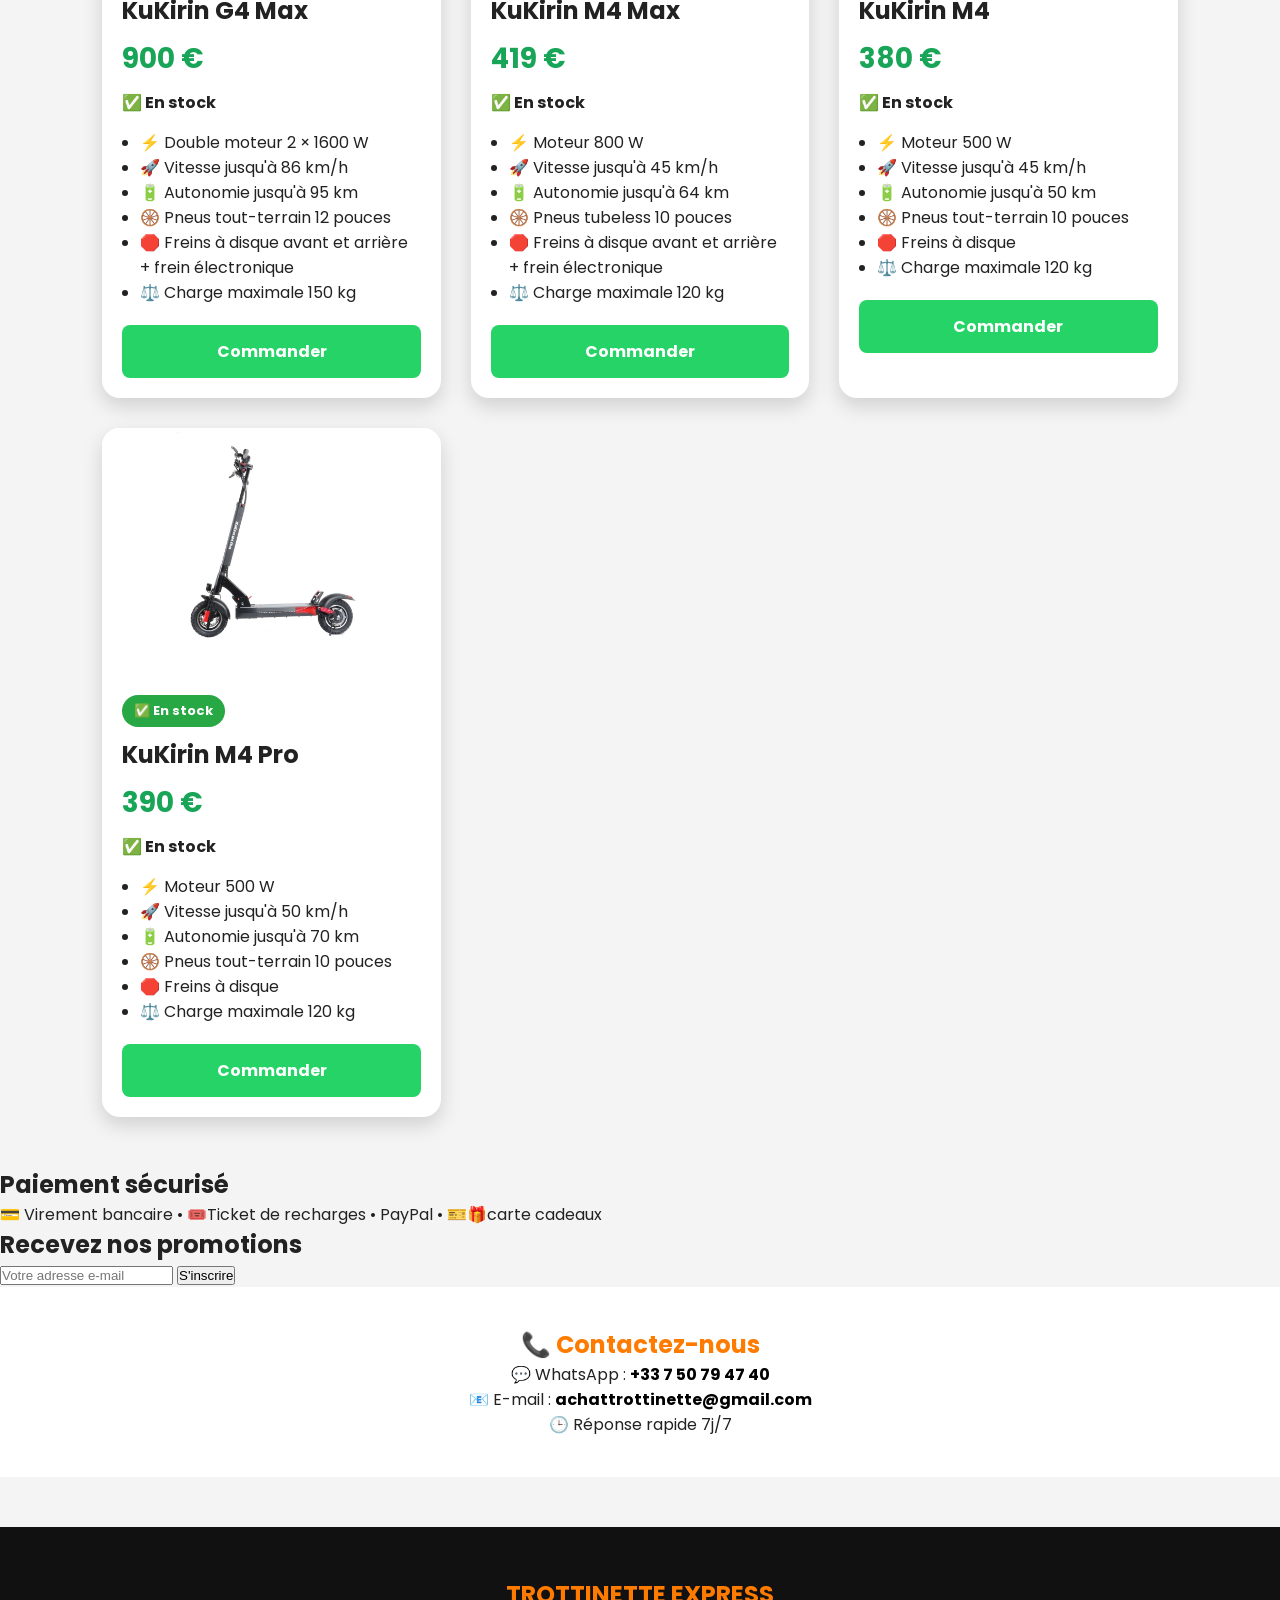
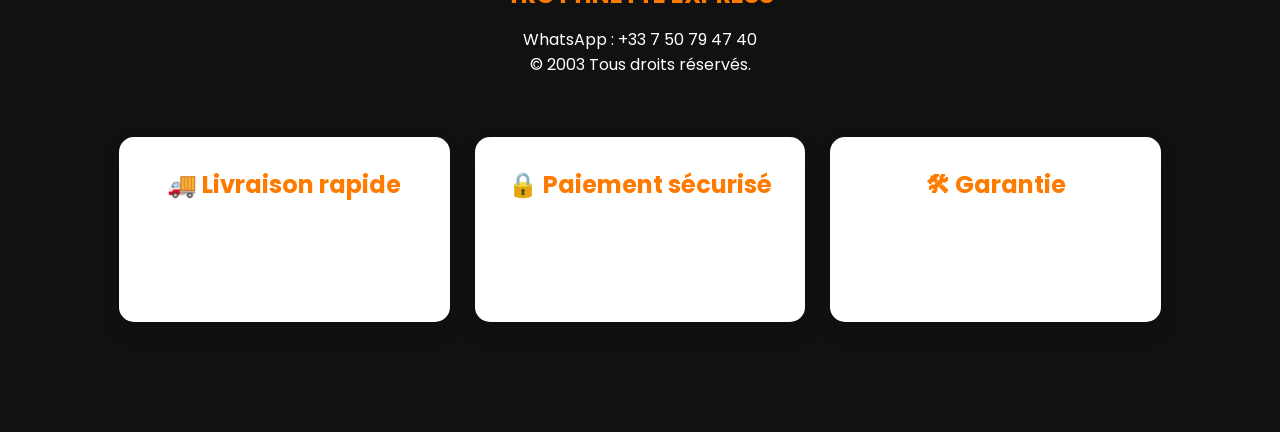
==== commit cd3fdcb1: "Update index.html" ====
--- a/index.html
+++ b/index.html
@@ -377,7 +377,7 @@
 
   <div class="card">
 
-  <img src="images/kukirin-s1-max.jpg" alt="KuKirin S1 Max">
+  <img src="images/35ecf18e-65da-4807-905b-ff2977d57092.jpeg" alt="KuKirin S1 Max">
 
   <div class="card-content">
     <span class="badge stock">✅ En stock</span>
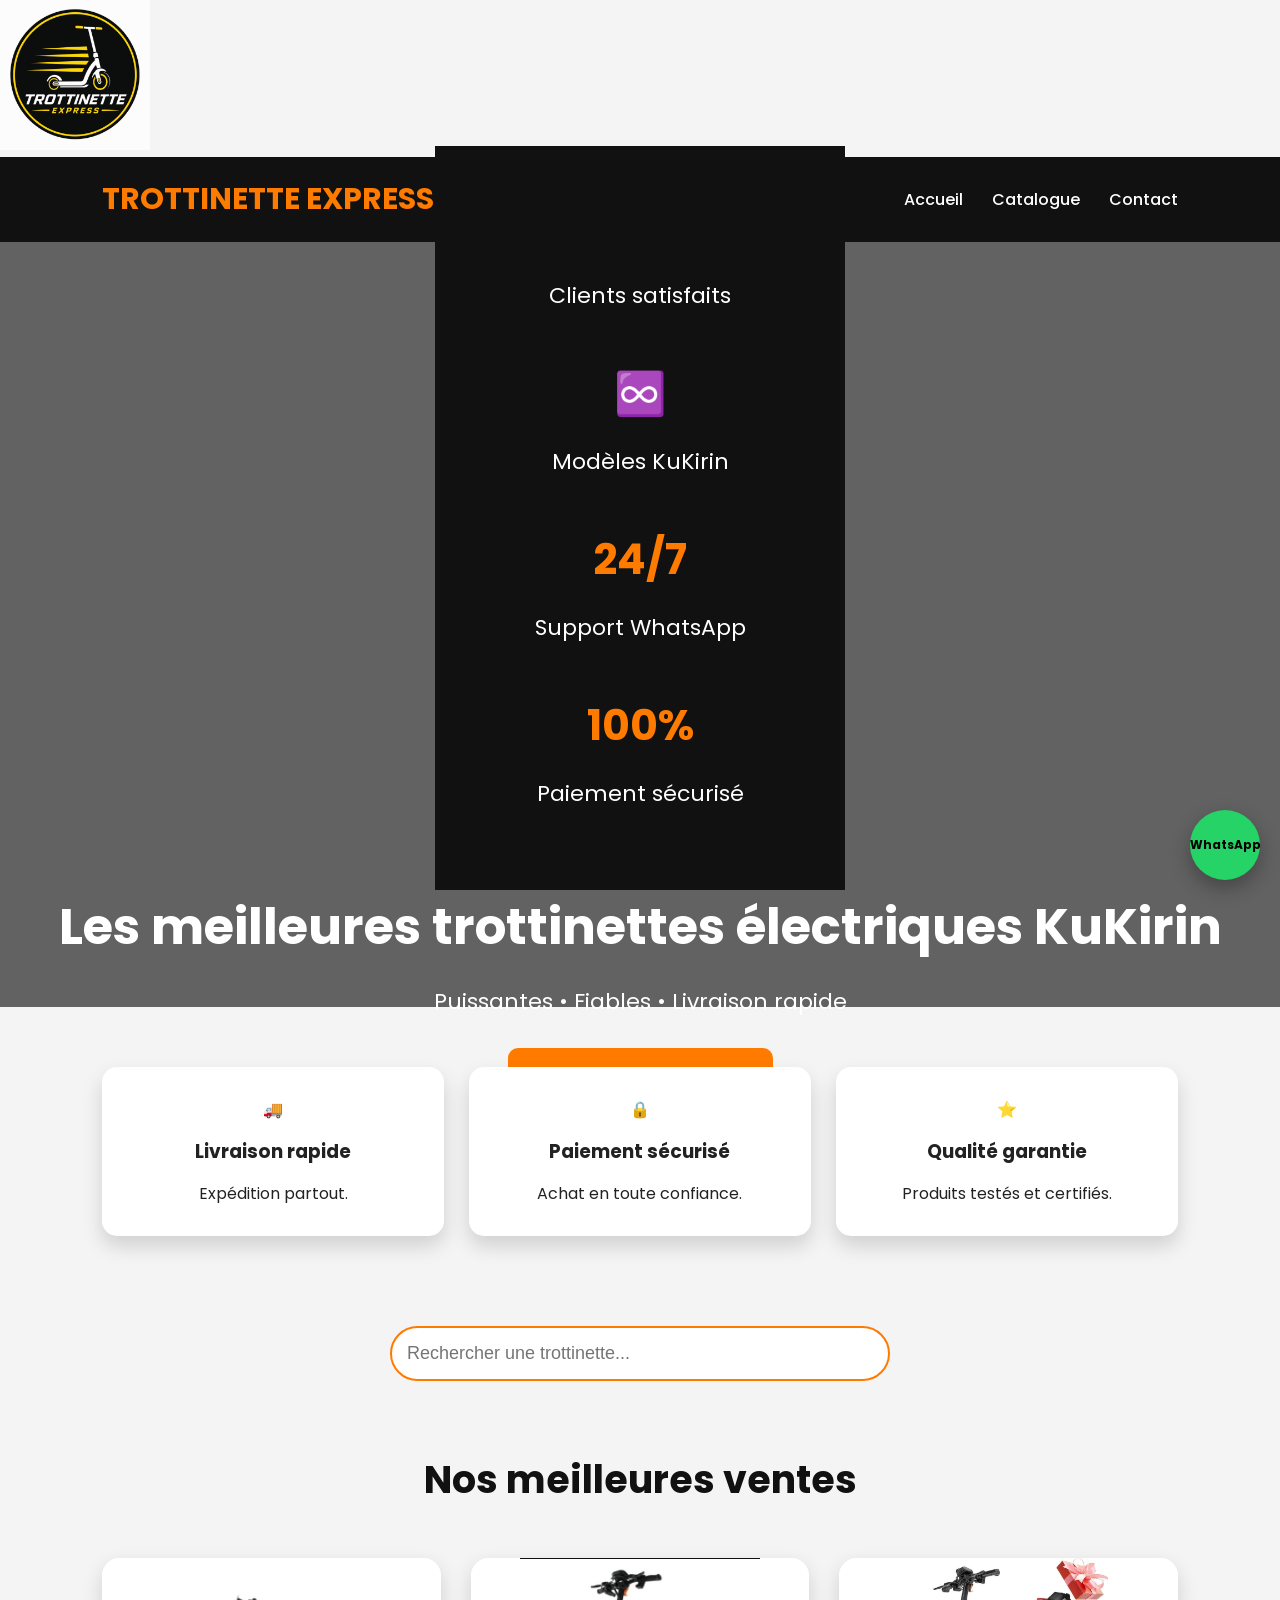
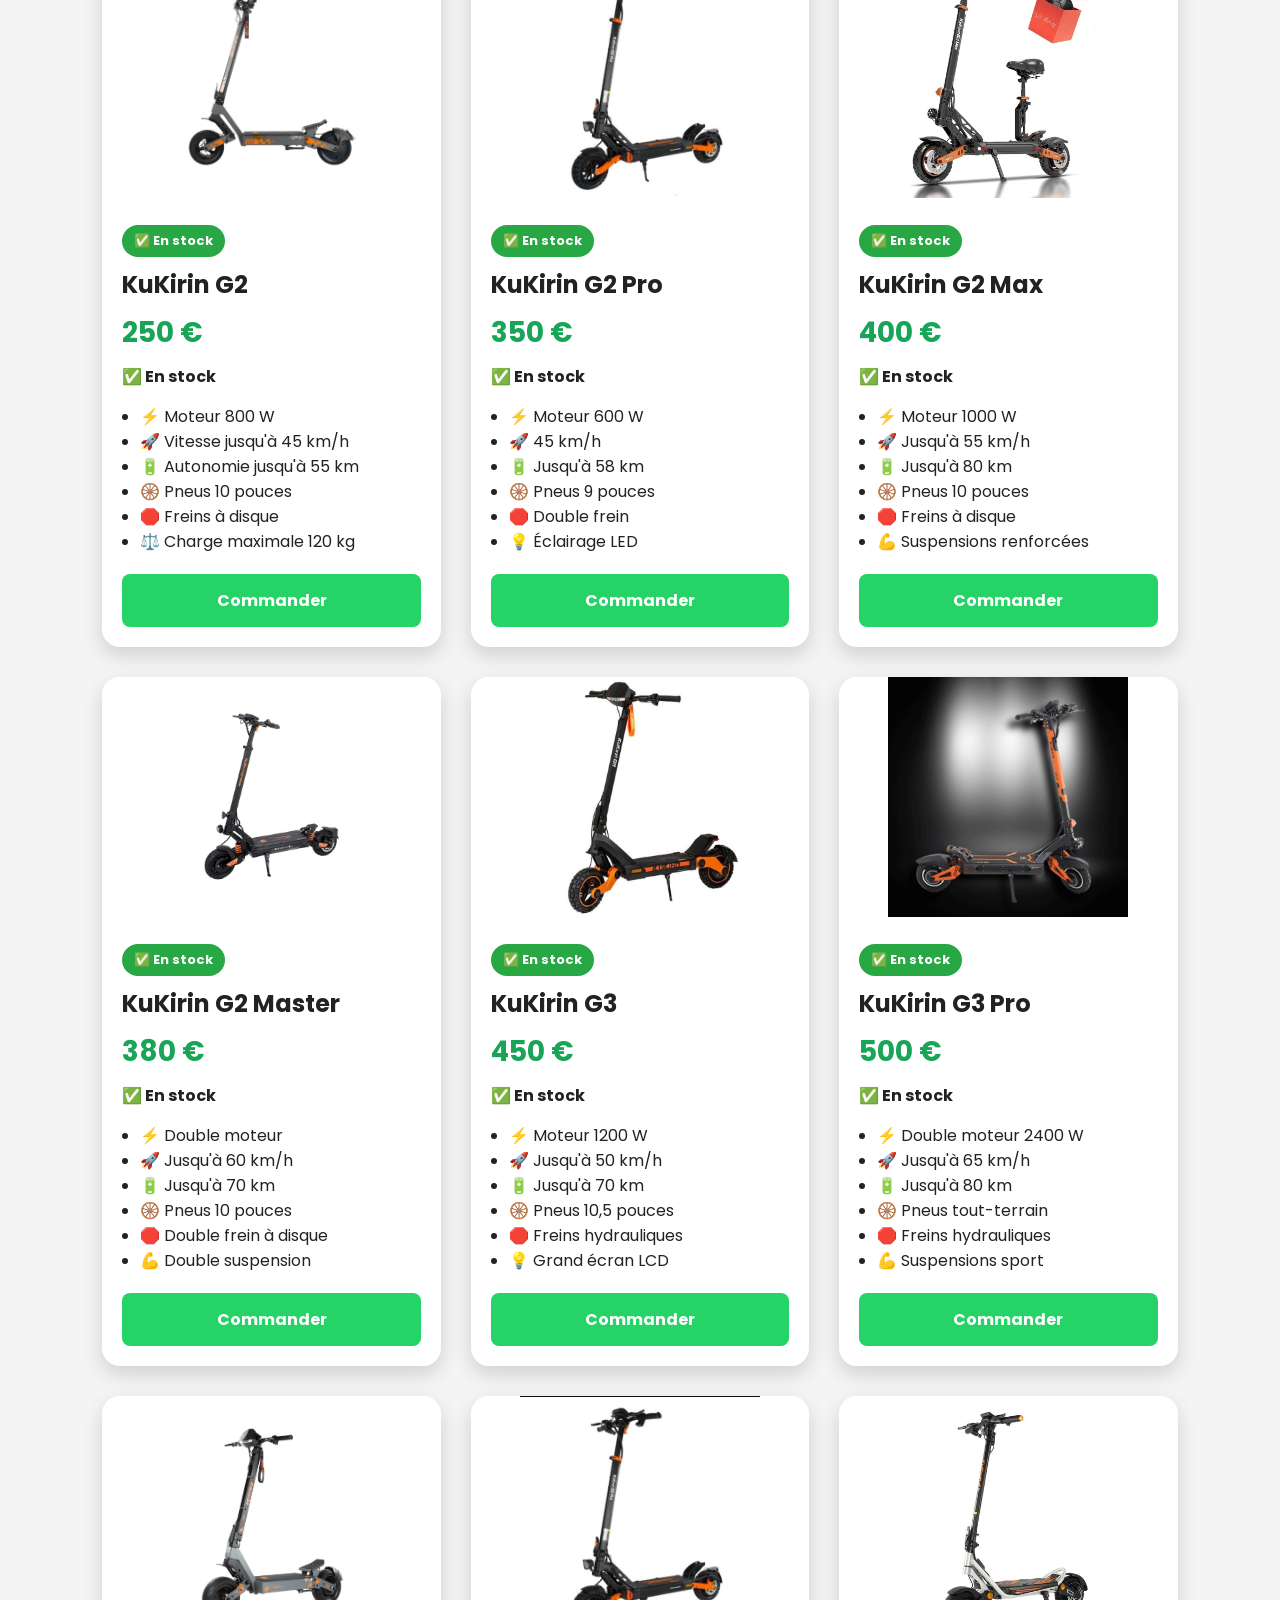
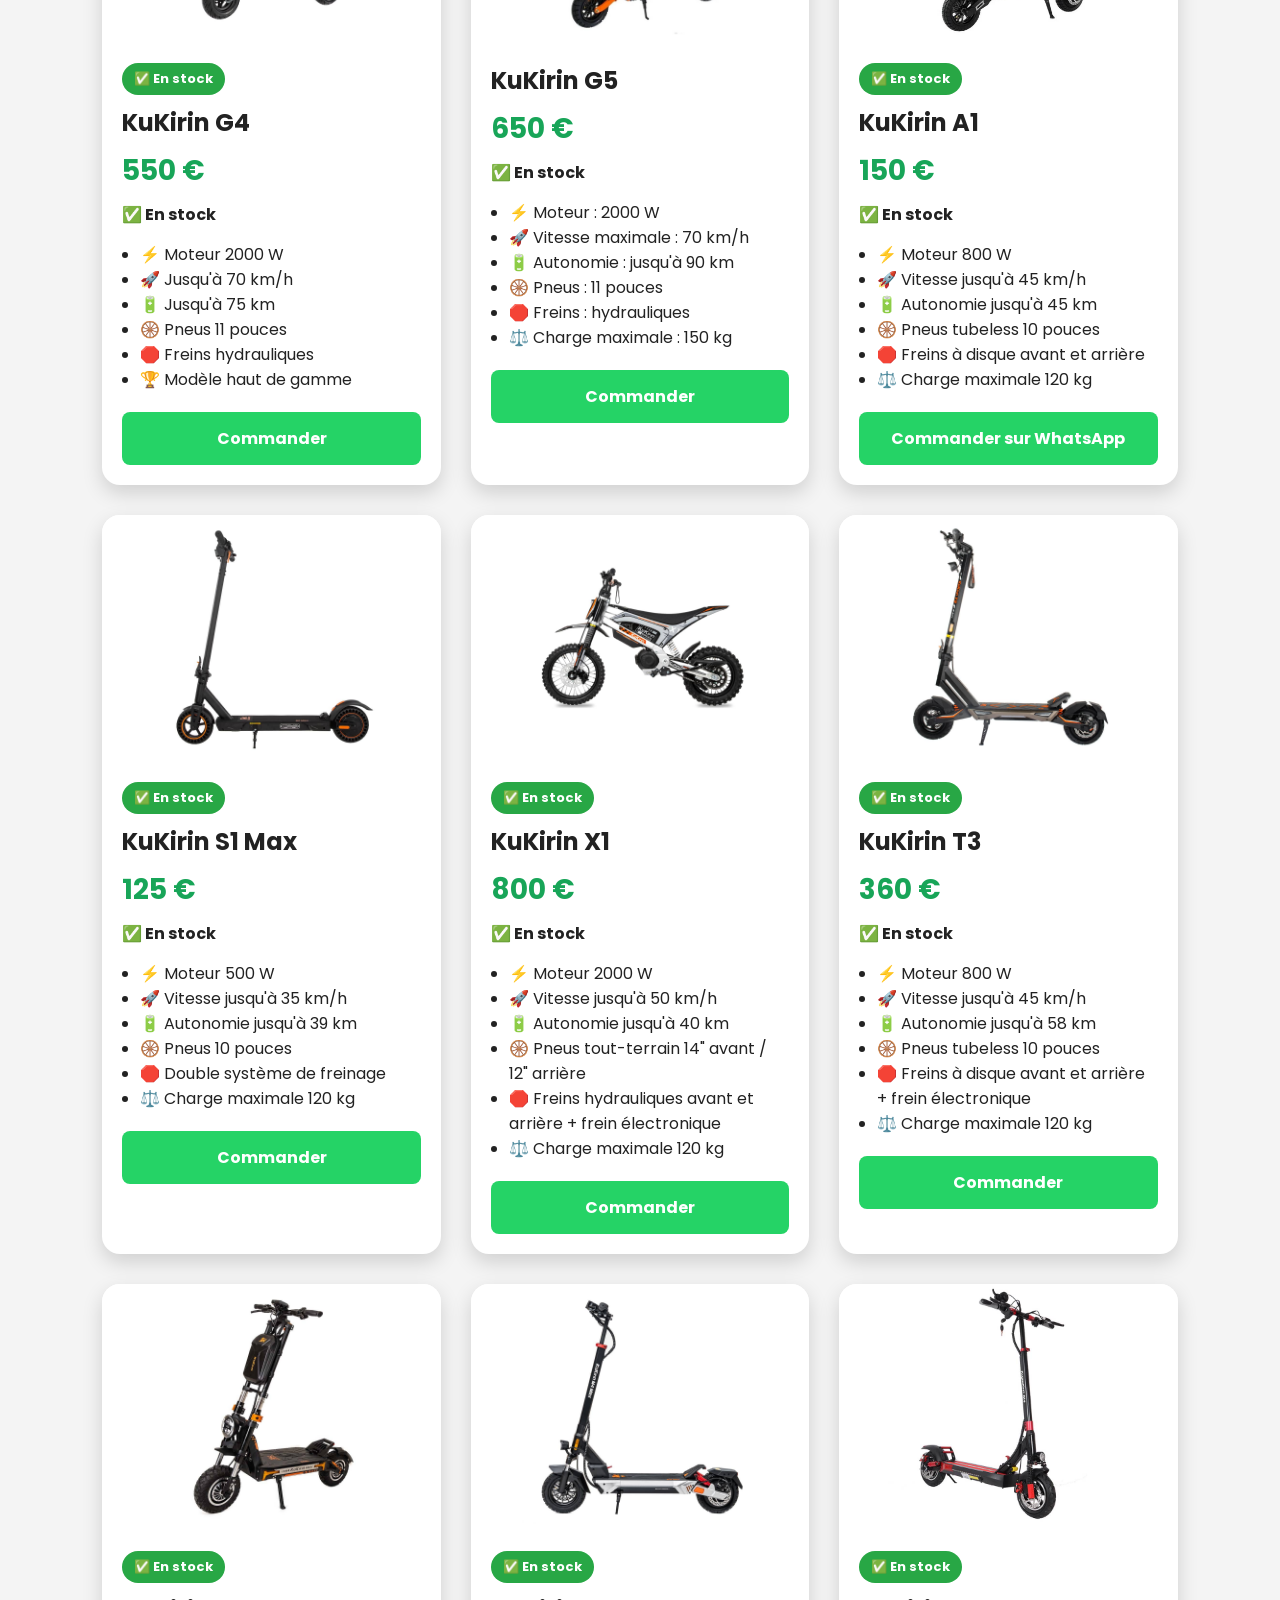
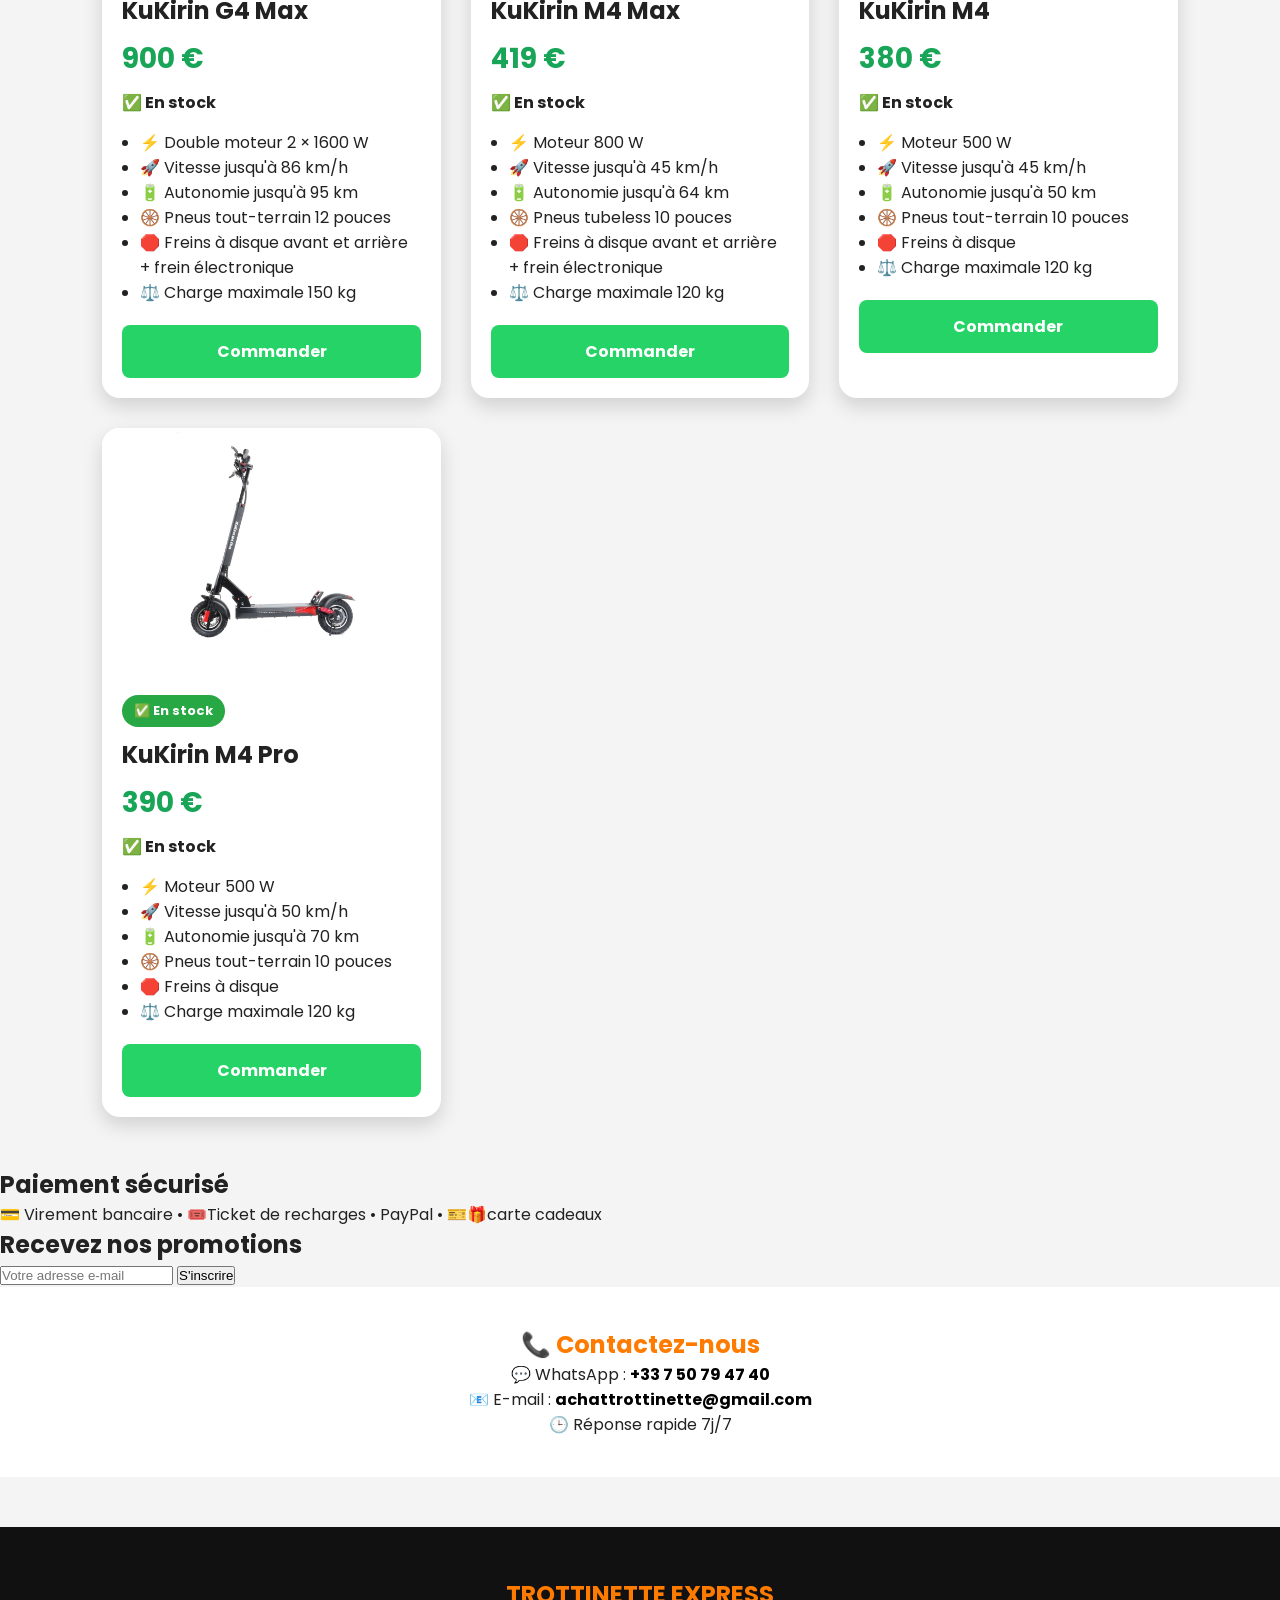
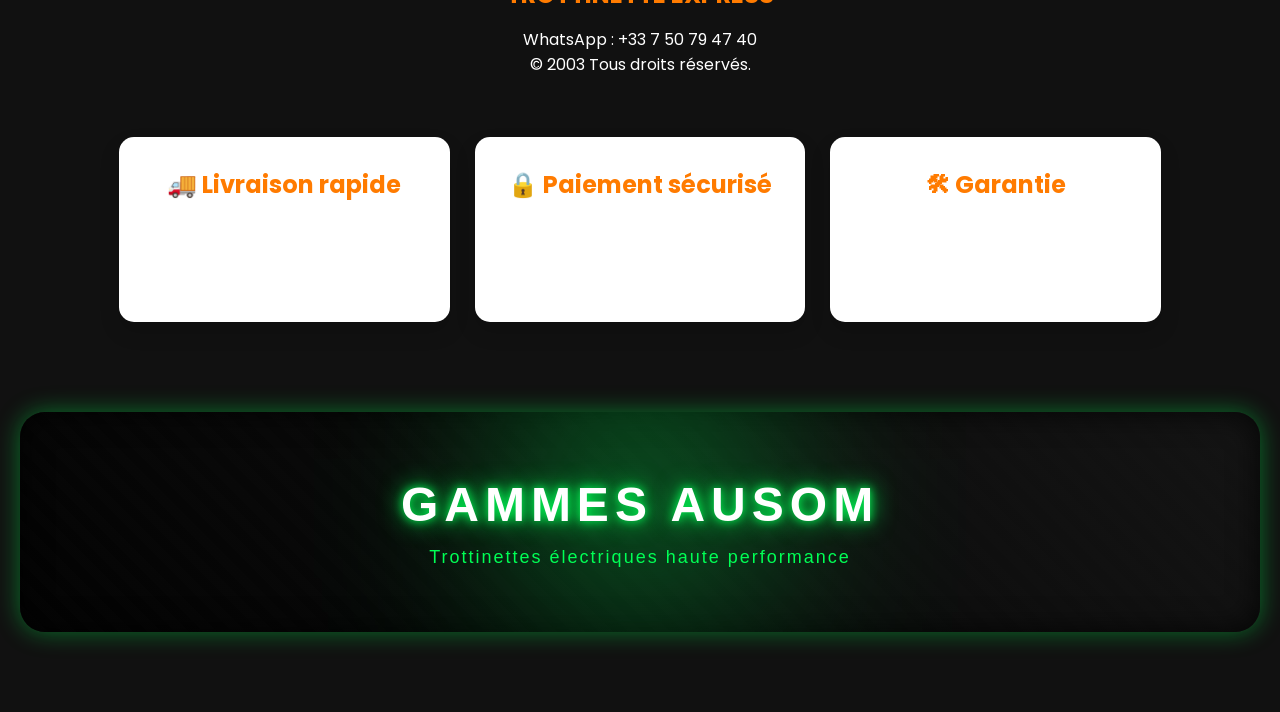
==== commit 3c501581: "Update index.html" ====
--- a/index.html
+++ b/index.html
@@ -663,3 +663,72 @@
 
 </section>
 
+<div class="bande-ausom-premium">
+  <div class="effet-lumiere"></div>
+  <h1>GAMMES AUSOM</h1>
+  <p>Trottinettes électriques haute performance</p>
+</div>
+
+<style>
+.bande-ausom-premium {
+  position: relative;
+  width: 100%;
+  height: 220px;
+  border-radius: 25px;
+  overflow: hidden;
+  display: flex;
+  flex-direction: column;
+  justify-content: center;
+  align-items: center;
+  margin: 30px 0;
+  background:
+    linear-gradient(45deg, rgba(0,0,0,0.85), rgba(20,20,20,0.95)),
+    repeating-linear-gradient(
+      45deg,
+      #111 0px,
+      #111 10px,
+      #1b1b1b 10px,
+      #1b1b1b 20px
+    );
+  box-shadow:
+    0 0 25px rgba(0,255,80,0.4),
+    inset 0 0 30px rgba(0,0,0,0.8);
+}
+
+.bande-ausom-premium h1 {
+  position: relative;
+  z-index: 2;
+  color: white;
+  font-size: 48px;
+  font-family: Arial, sans-serif;
+  font-weight: 900;
+  letter-spacing: 6px;
+  text-transform: uppercase;
+  text-shadow:
+    0 0 10px #00ff55,
+    0 0 25px #00ff55;
+  margin: 0;
+}
+
+.bande-ausom-premium p {
+  position: relative;
+  z-index: 2;
+  color: #00ff55;
+  font-size: 18px;
+  font-family: Arial, sans-serif;
+  margin-top: 15px;
+  letter-spacing: 2px;
+}
+
+.effet-lumiere {
+  position: absolute;
+  width: 250px;
+  height: 250px;
+  background: #00ff55;
+  filter: blur(100px);
+  opacity: 0.35;
+  top: -50px;
+  left: 50%;
+  transform: translateX(-50%);
+}
+</style>
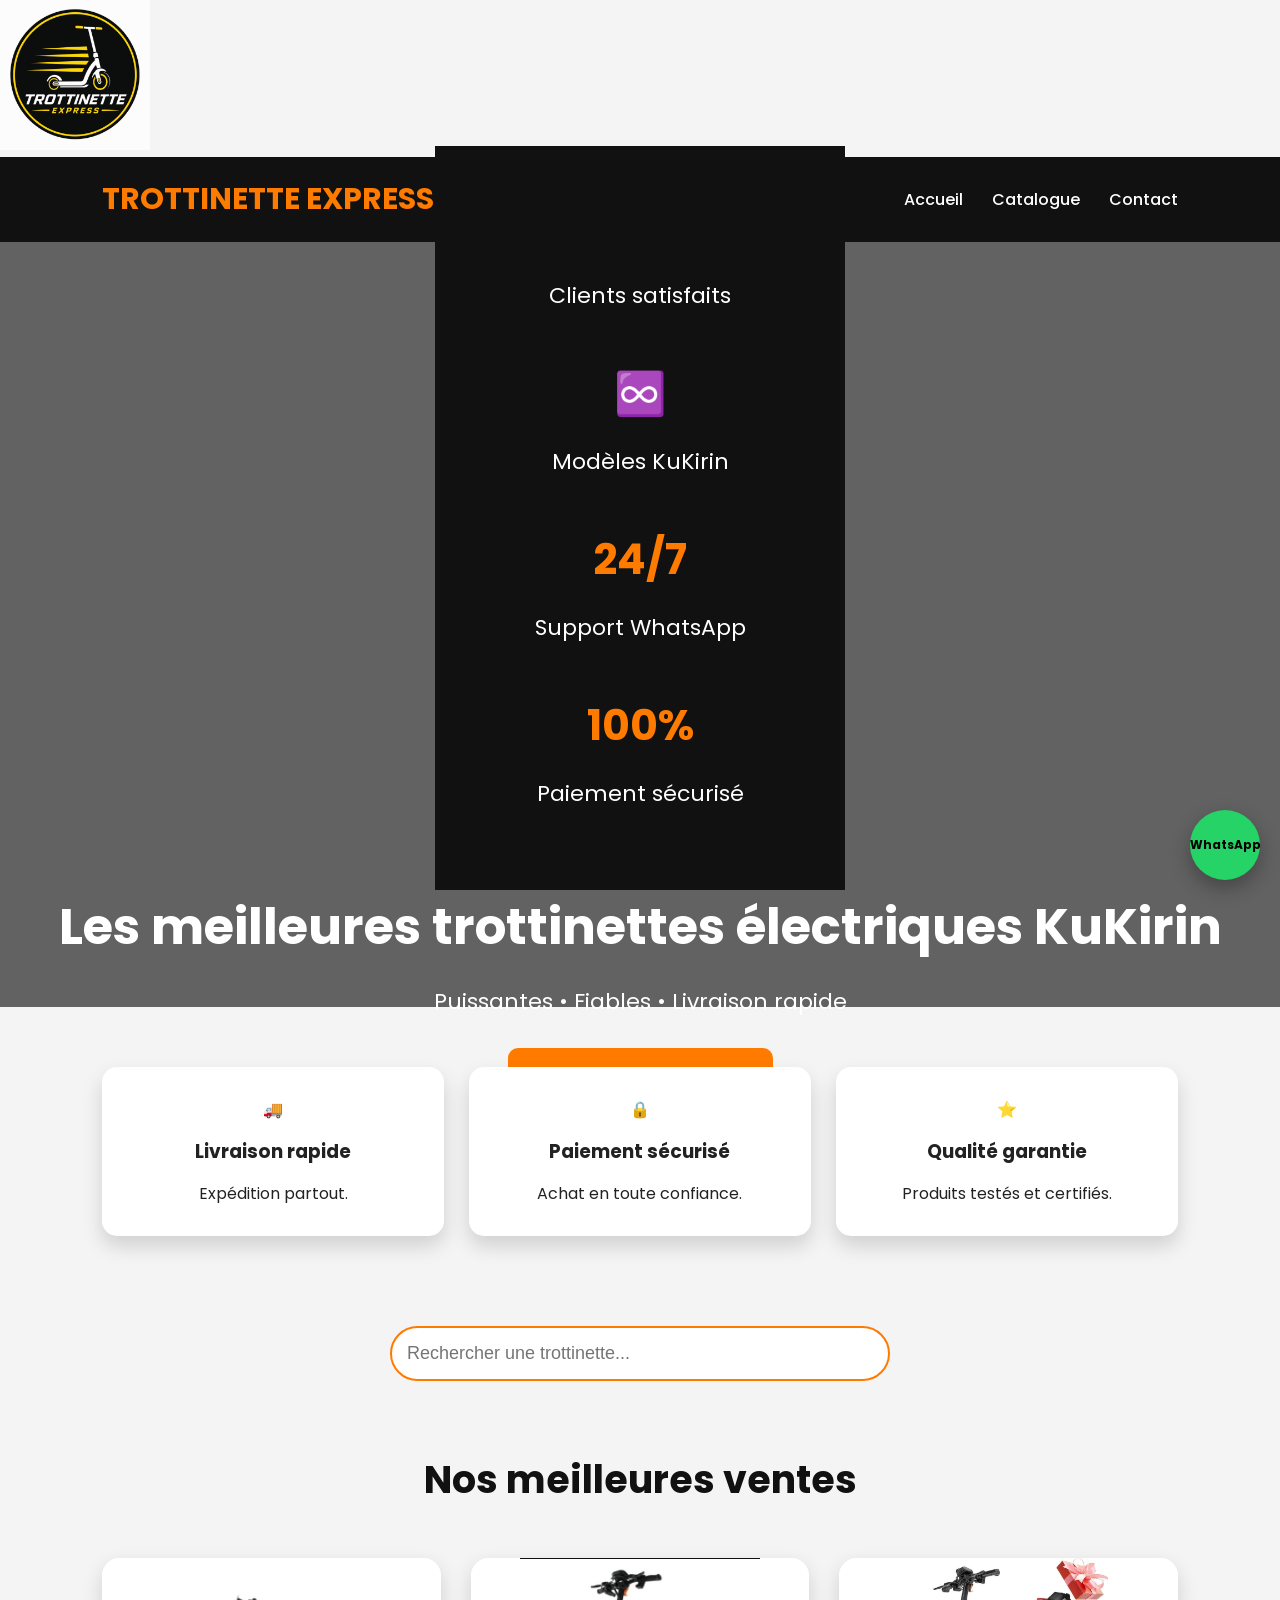
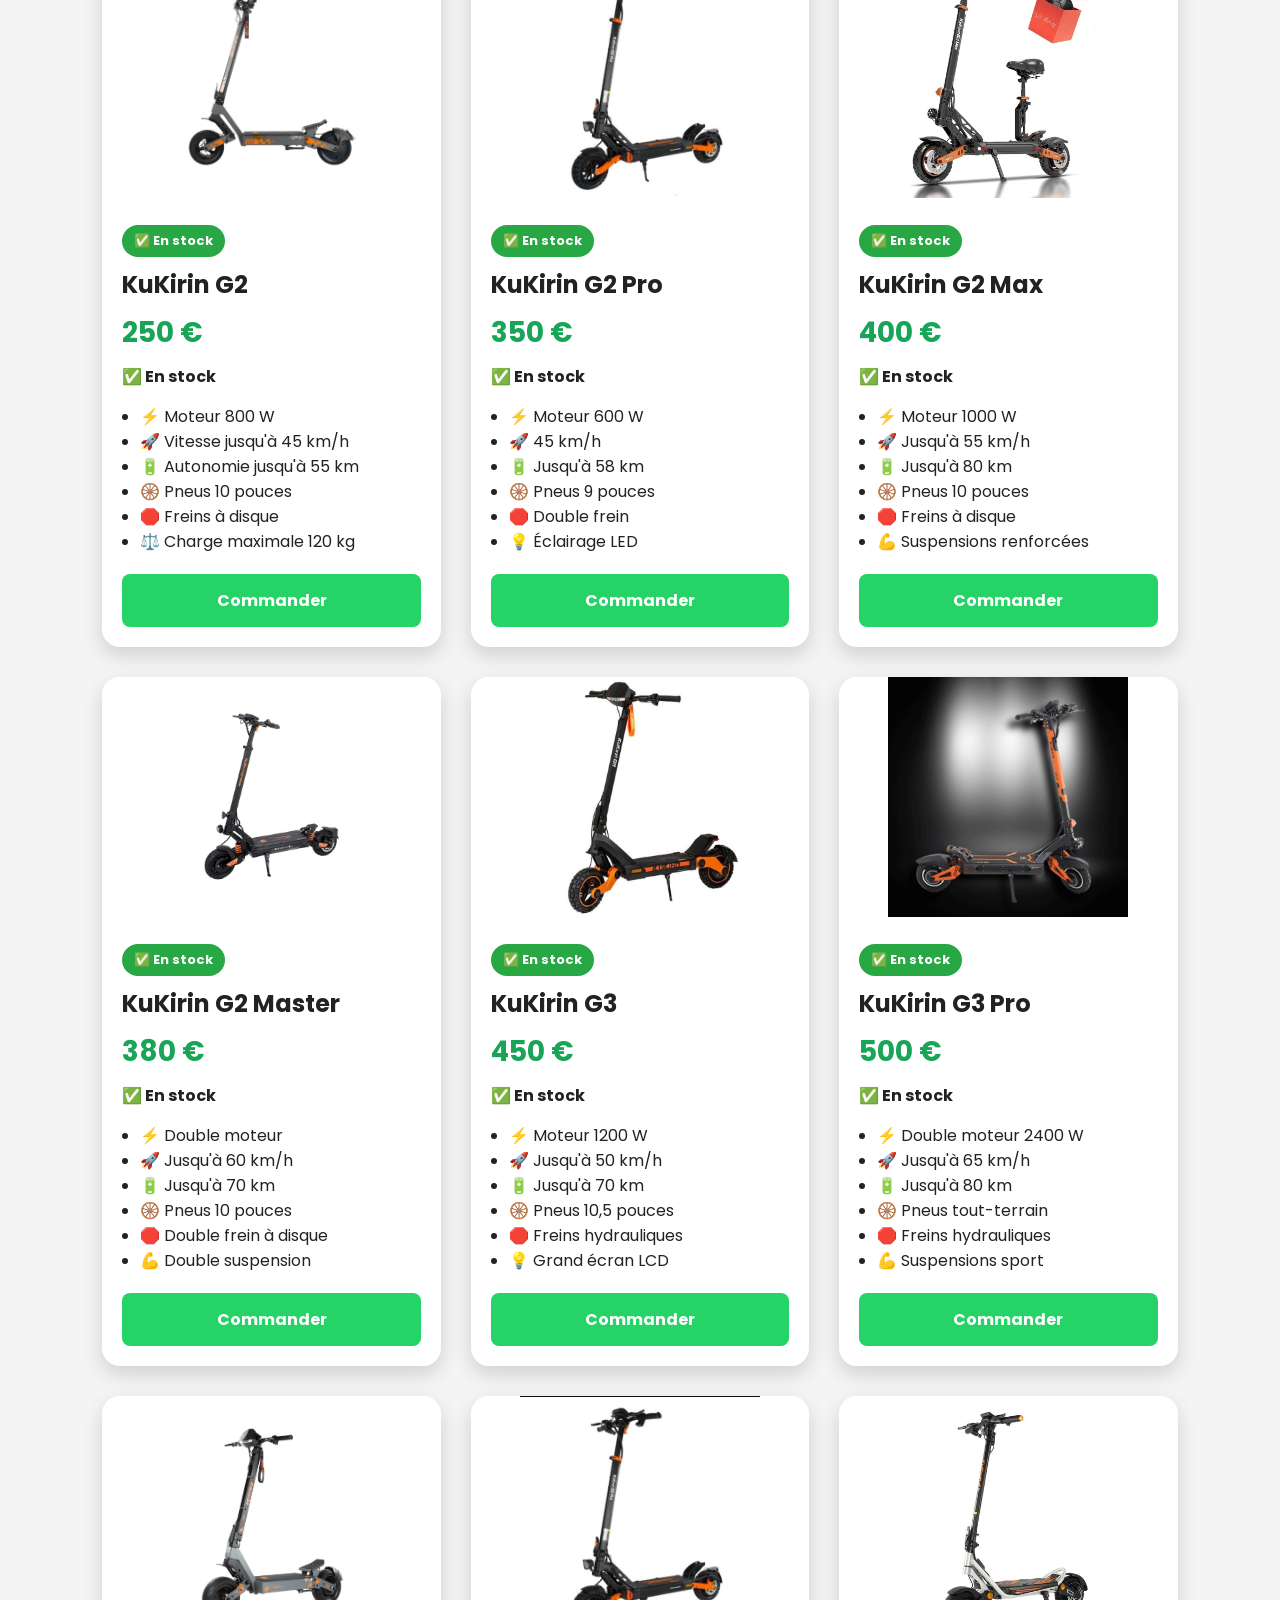
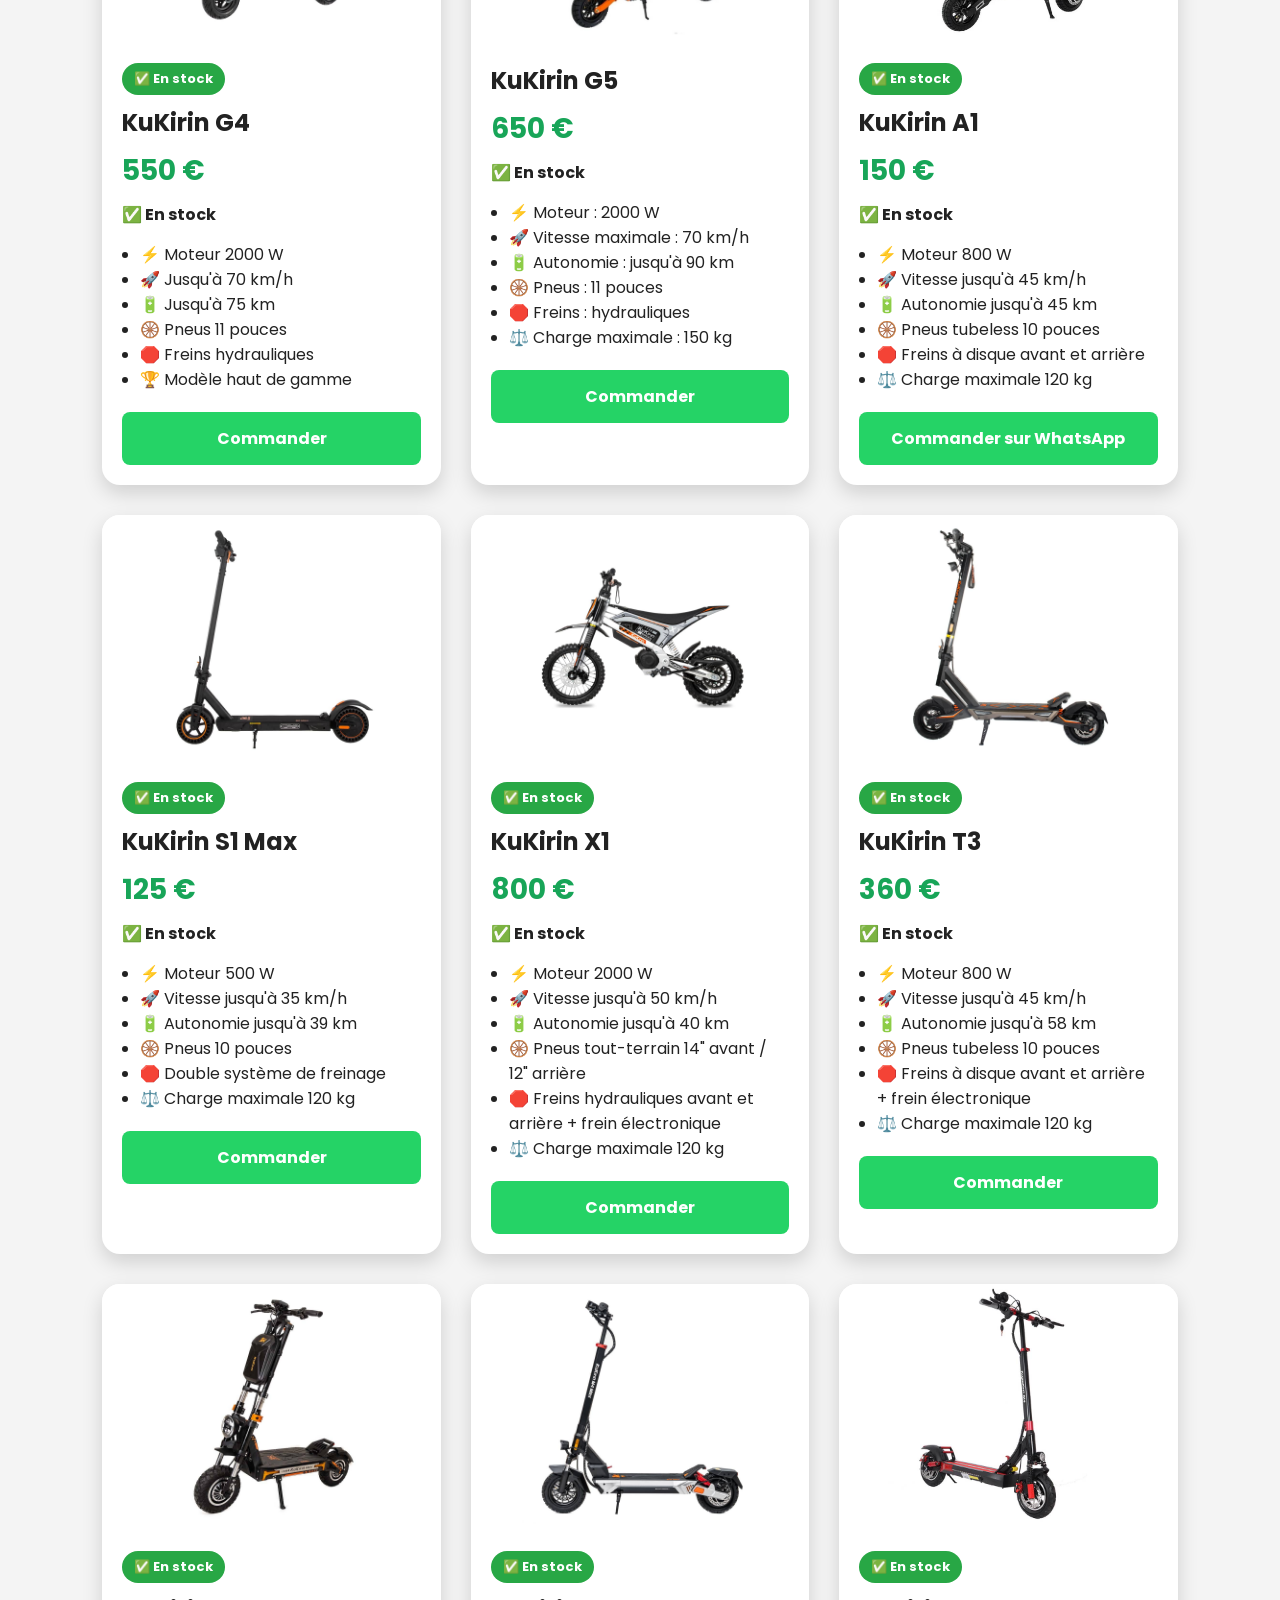
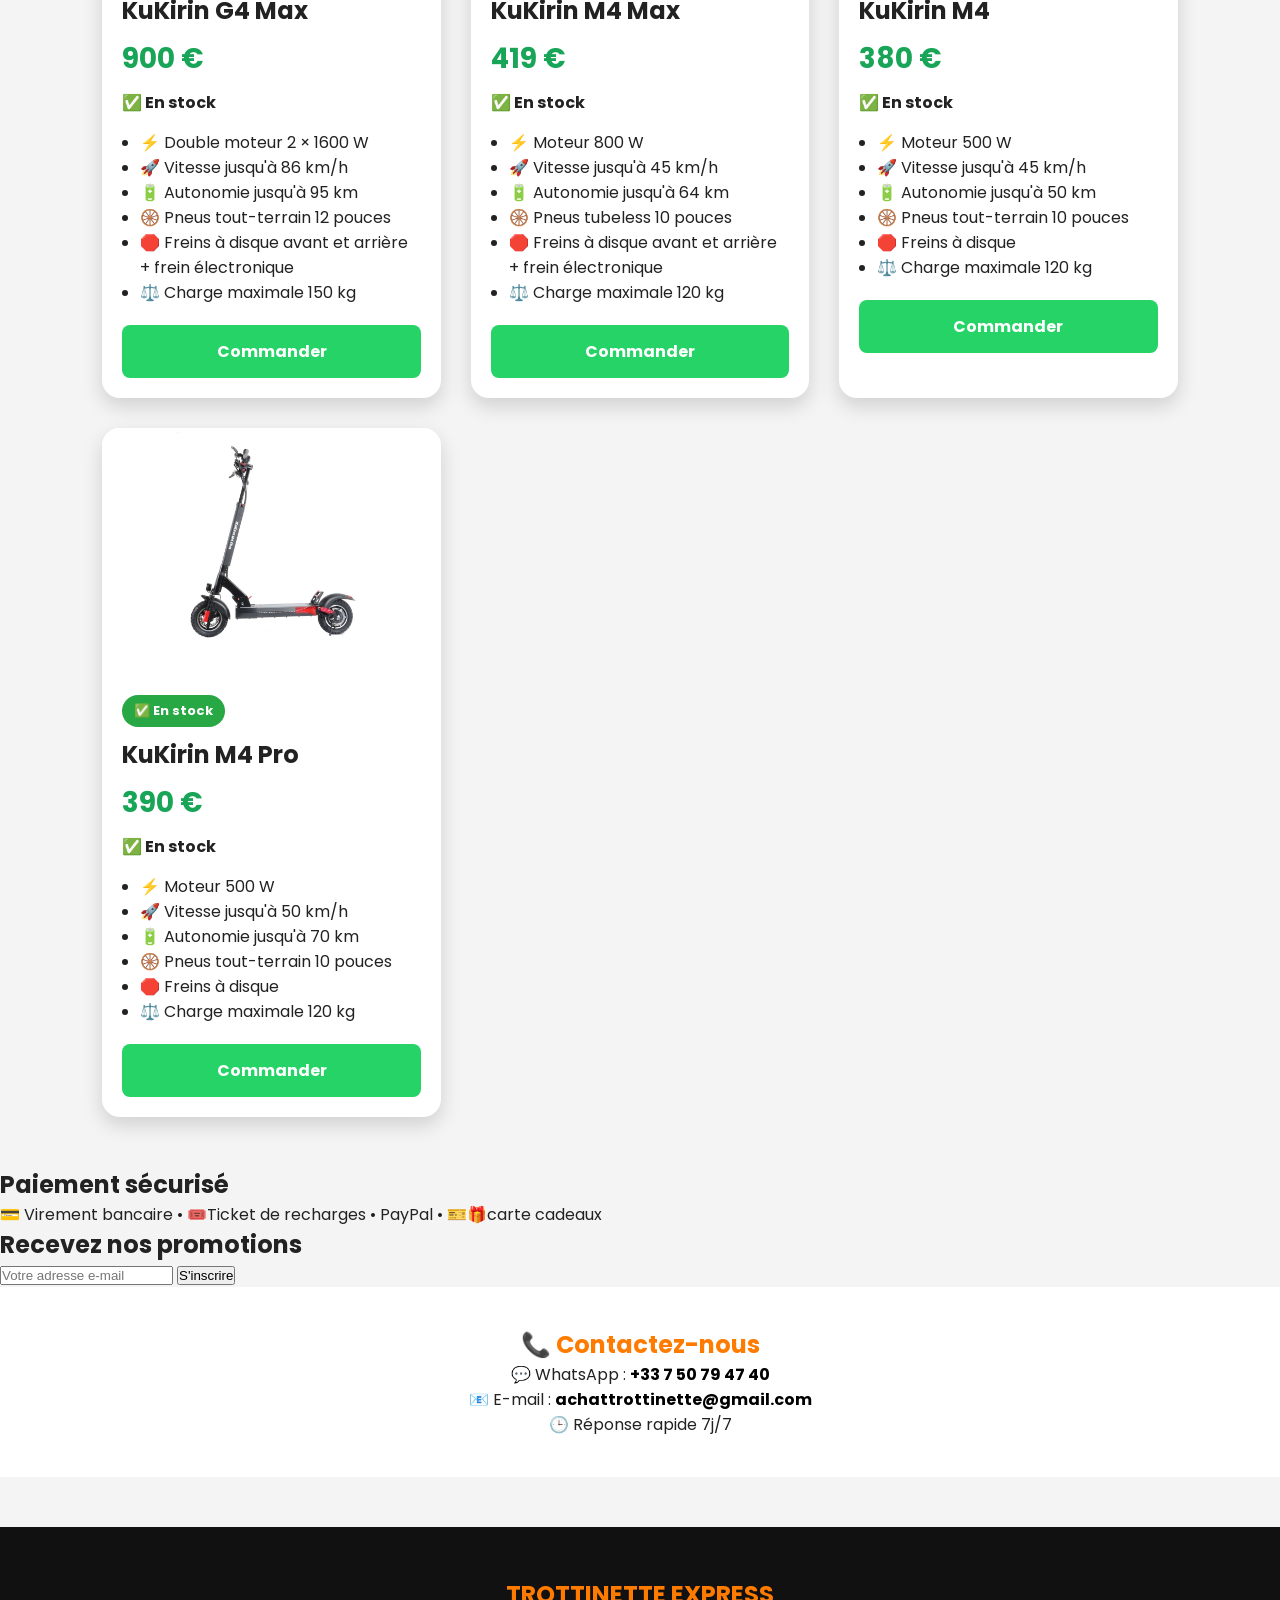
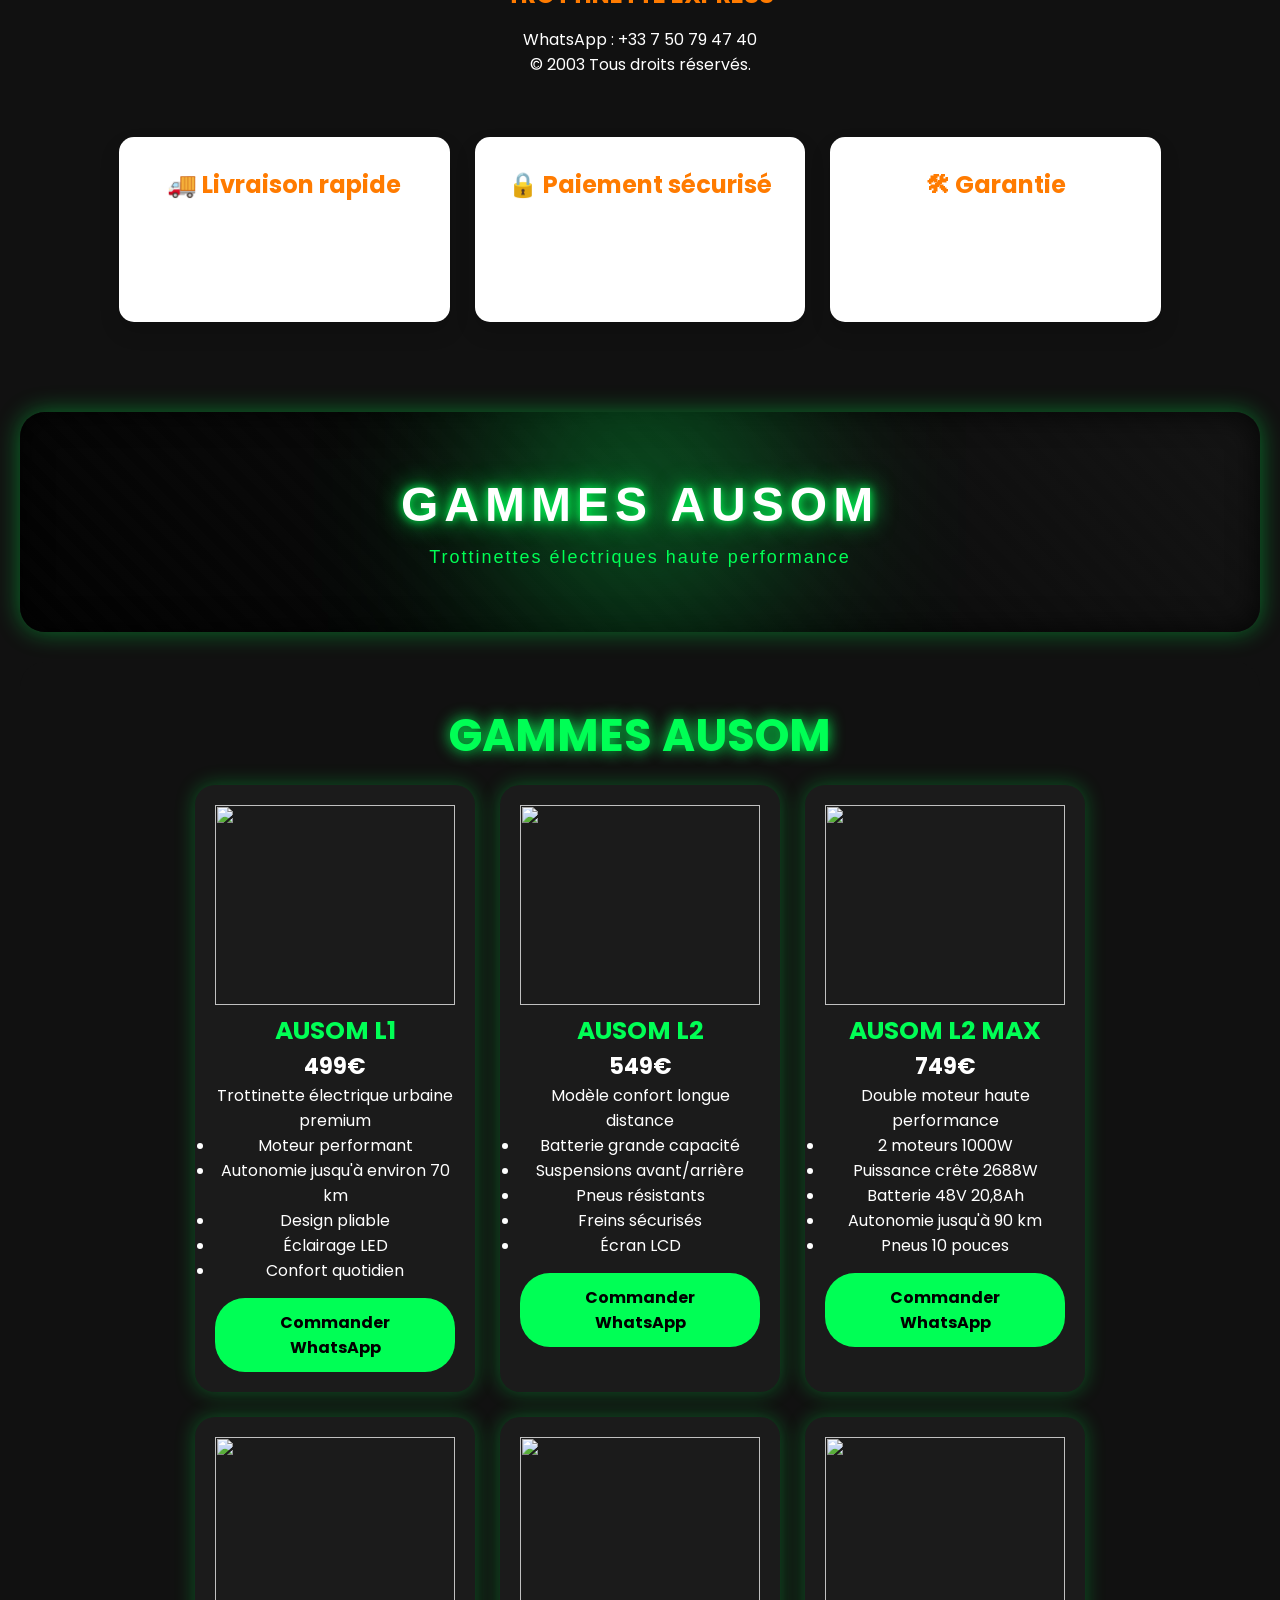
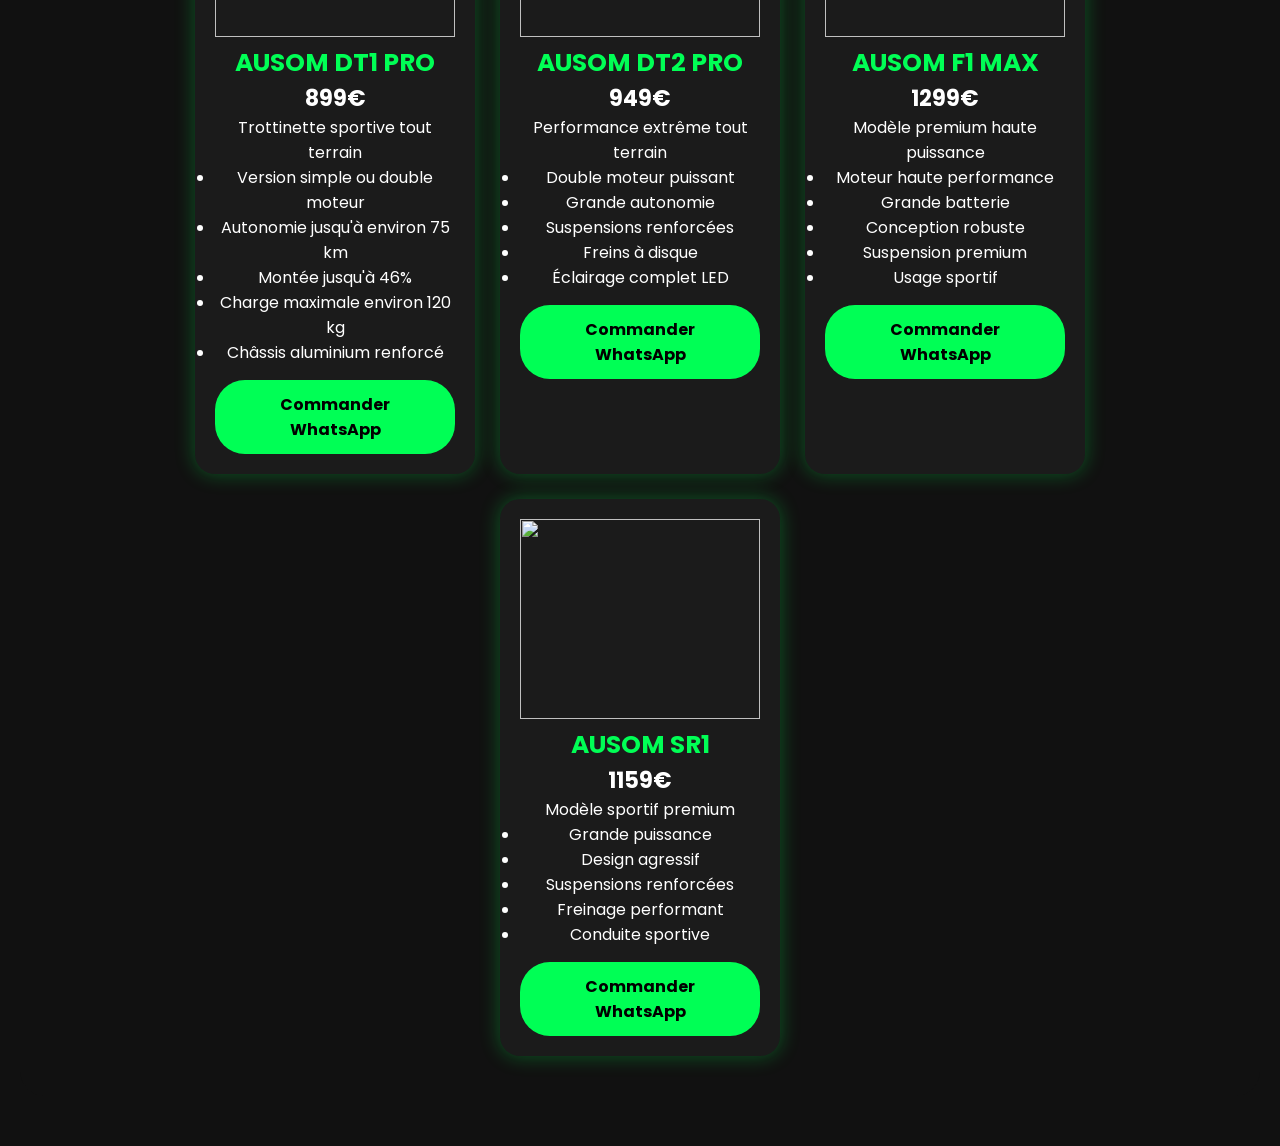
==== commit a190e647: "Update index.html" ====
--- a/index.html
+++ b/index.html
@@ -732,3 +732,191 @@
   transform: translateX(-50%);
 }
 </style>
+
+  <section class="catalogue-ausom">
+
+<h2>GAMMES AUSOM</h2>
+
+<div class="grid-ausom">
+
+<!-- AUSOM L1 -->
+<div class="produit">
+<img src="images/ausom-l1.jpg">
+<h3>AUSOM L1</h3>
+<h4>499€</h4>
+<p>Trottinette électrique urbaine premium</p>
+<ul>
+<li>Moteur performant</li>
+<li>Autonomie jusqu'à environ 70 km</li>
+<li>Design pliable</li>
+<li>Éclairage LED</li>
+<li>Confort quotidien</li>
+</ul>
+<a href="https://wa.me/33750794740">Commander WhatsApp</a>
+</div>
+
+
+<!-- AUSOM L2 -->
+<div class="produit">
+<img src="images/ausom-l2.jpg">
+<h3>AUSOM L2</h3>
+<h4>549€</h4>
+<p>Modèle confort longue distance</p>
+<ul>
+<li>Batterie grande capacité</li>
+<li>Suspensions avant/arrière</li>
+<li>Pneus résistants</li>
+<li>Freins sécurisés</li>
+<li>Écran LCD</li>
+</ul>
+<a href="https://wa.me/33750794740">Commander WhatsApp</a>
+</div>
+
+
+<!-- AUSOM L2 MAX -->
+<div class="produit">
+<img src="images/ausom-l2-max.jpg">
+<h3>AUSOM L2 MAX</h3>
+<h4>749€</h4>
+<p>Double moteur haute performance</p>
+<ul>
+<li>2 moteurs 1000W</li>
+<li>Puissance crête 2688W</li>
+<li>Batterie 48V 20,8Ah</li>
+<li>Autonomie jusqu'à 90 km</li>
+<li>Pneus 10 pouces</li>
+</ul>
+<a href="https://wa.me/33750794740">Commander WhatsApp</a>
+</div>
+
+
+<!-- AUSOM DT1 PRO -->
+<div class="produit">
+<img src="images/ausom-dt1-pro.jpg">
+<h3>AUSOM DT1 PRO</h3>
+<h4>899€</h4>
+<p>Trottinette sportive tout terrain</p>
+<ul>
+<li>Version simple ou double moteur</li>
+<li>Autonomie jusqu'à environ 75 km</li>
+<li>Montée jusqu'à 46%</li>
+<li>Charge maximale environ 120 kg</li>
+<li>Châssis aluminium renforcé</li>
+</ul>
+<a href="https://wa.me/33750794740">Commander WhatsApp</a>
+</div>
+
+
+<!-- AUSOM DT2 PRO -->
+<div class="produit">
+<img src="images/ausom-dt2-pro.jpg">
+<h3>AUSOM DT2 PRO</h3>
+<h4>949€</h4>
+<p>Performance extrême tout terrain</p>
+<ul>
+<li>Double moteur puissant</li>
+<li>Grande autonomie</li>
+<li>Suspensions renforcées</li>
+<li>Freins à disque</li>
+<li>Éclairage complet LED</li>
+</ul>
+<a href="https://wa.me/33750794740">Commander WhatsApp</a>
+</div>
+
+
+<!-- AUSOM F1 MAX -->
+<div class="produit">
+<img src="images/ausom-f1-max.jpg">
+<h3>AUSOM F1 MAX</h3>
+<h4>1299€</h4>
+<p>Modèle premium haute puissance</p>
+<ul>
+<li>Moteur haute performance</li>
+<li>Grande batterie</li>
+<li>Conception robuste</li>
+<li>Suspension premium</li>
+<li>Usage sportif</li>
+</ul>
+<a href="https://wa.me/33750794740">Commander WhatsApp</a>
+</div>
+
+
+<!-- AUSOM SR1 -->
+<div class="produit">
+<img src="images/ausom-sr1.jpg">
+<h3>AUSOM SR1</h3>
+<h4>1159€</h4>
+<p>Modèle sportif premium</p>
+<ul>
+<li>Grande puissance</li>
+<li>Design agressif</li>
+<li>Suspensions renforcées</li>
+<li>Freinage performant</li>
+<li>Conduite sportive</li>
+</ul>
+<a href="https://wa.me/33750794740">Commander WhatsApp</a>
+</div>
+
+</div>
+</section>
+
+
+<style>
+
+.catalogue-ausom{
+background:#111;
+padding:40px;
+border-radius:25px;
+}
+
+.catalogue-ausom h2{
+text-align:center;
+color:#00ff55;
+font-size:45px;
+text-shadow:0 0 15px #00ff55;
+}
+
+.grid-ausom{
+display:flex;
+flex-wrap:wrap;
+justify-content:center;
+gap:25px;
+}
+
+.produit{
+background:#1b1b1b;
+color:white;
+width:280px;
+padding:20px;
+border-radius:20px;
+box-shadow:0 0 20px rgba(0,255,80,.3);
+text-align:center;
+}
+
+.produit img{
+width:100%;
+height:200px;
+object-fit:contain;
+}
+
+.produit h3{
+color:#00ff55;
+font-size:25px;
+}
+
+.produit h4{
+font-size:22px;
+}
+
+.produit a{
+display:inline-block;
+background:#00ff55;
+color:black;
+padding:12px 20px;
+border-radius:30px;
+text-decoration:none;
+font-weight:bold;
+margin-top:15px;
+}
+
+</style>
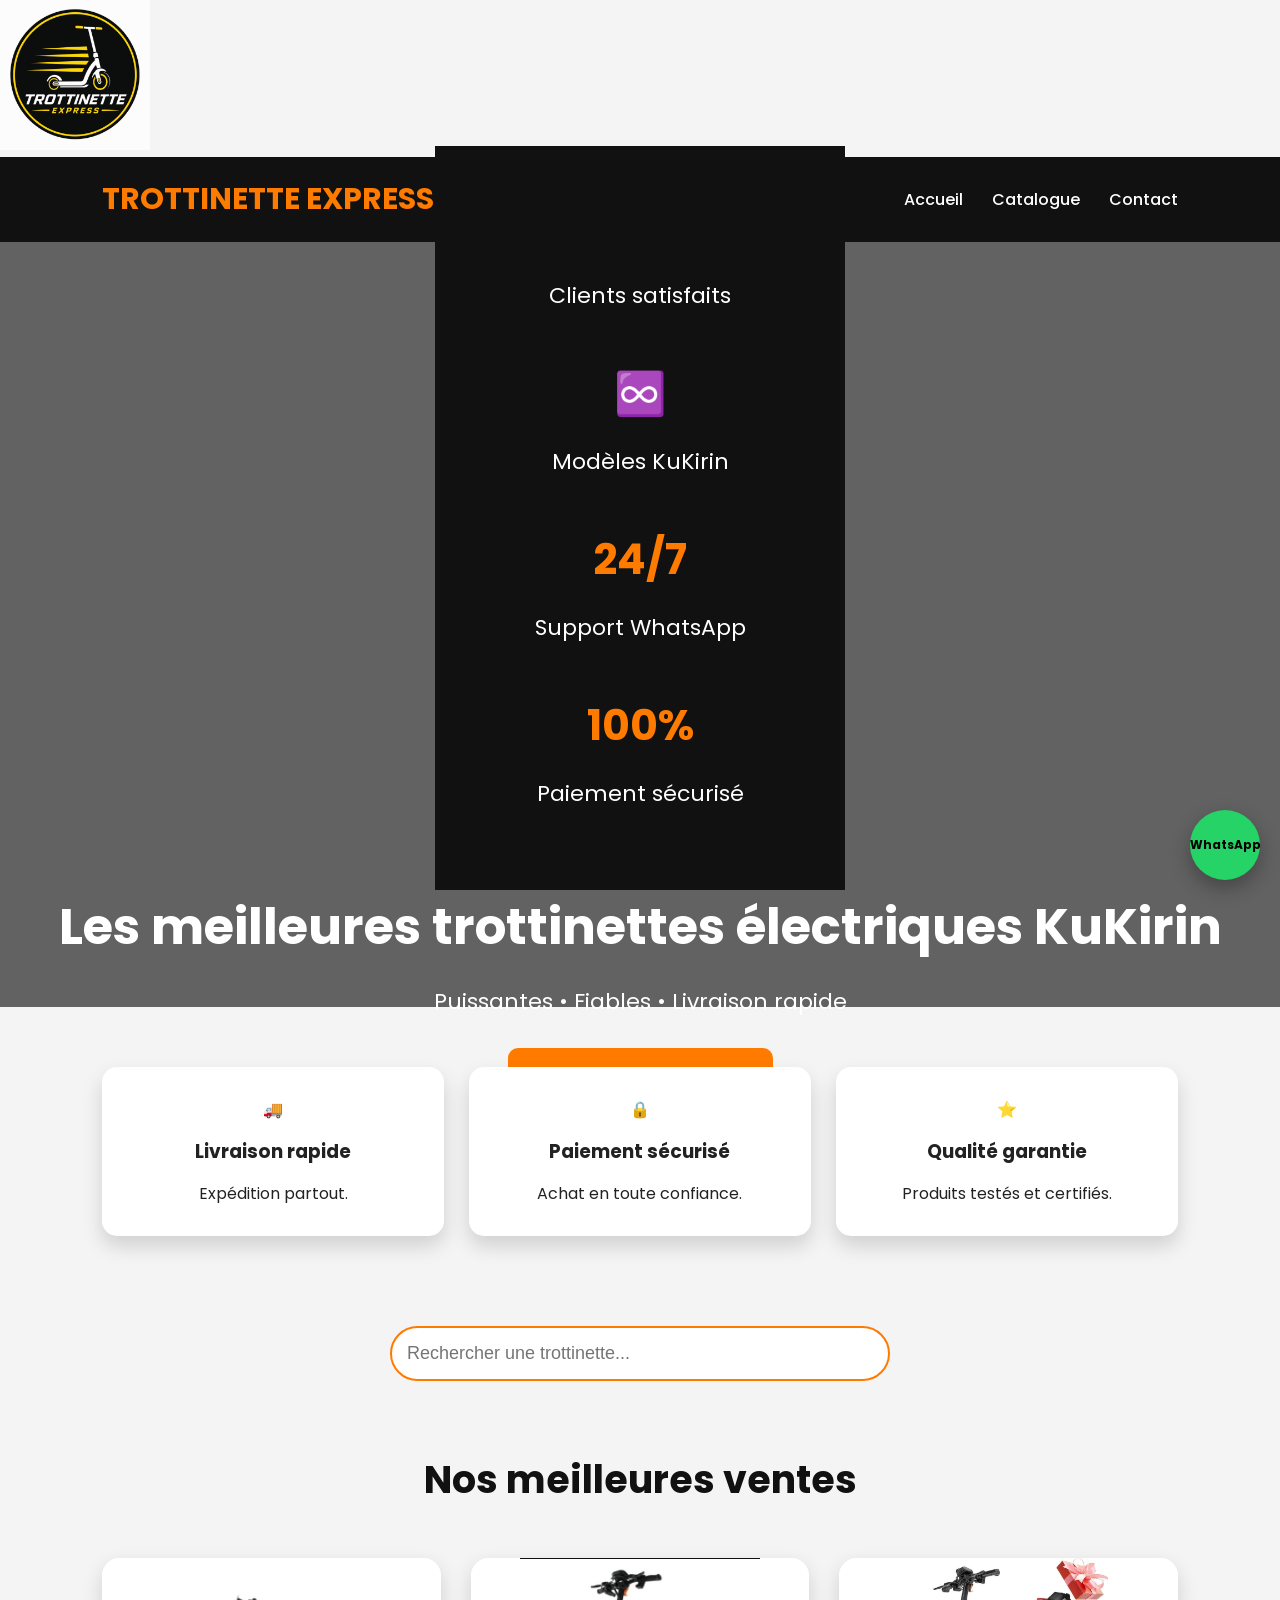
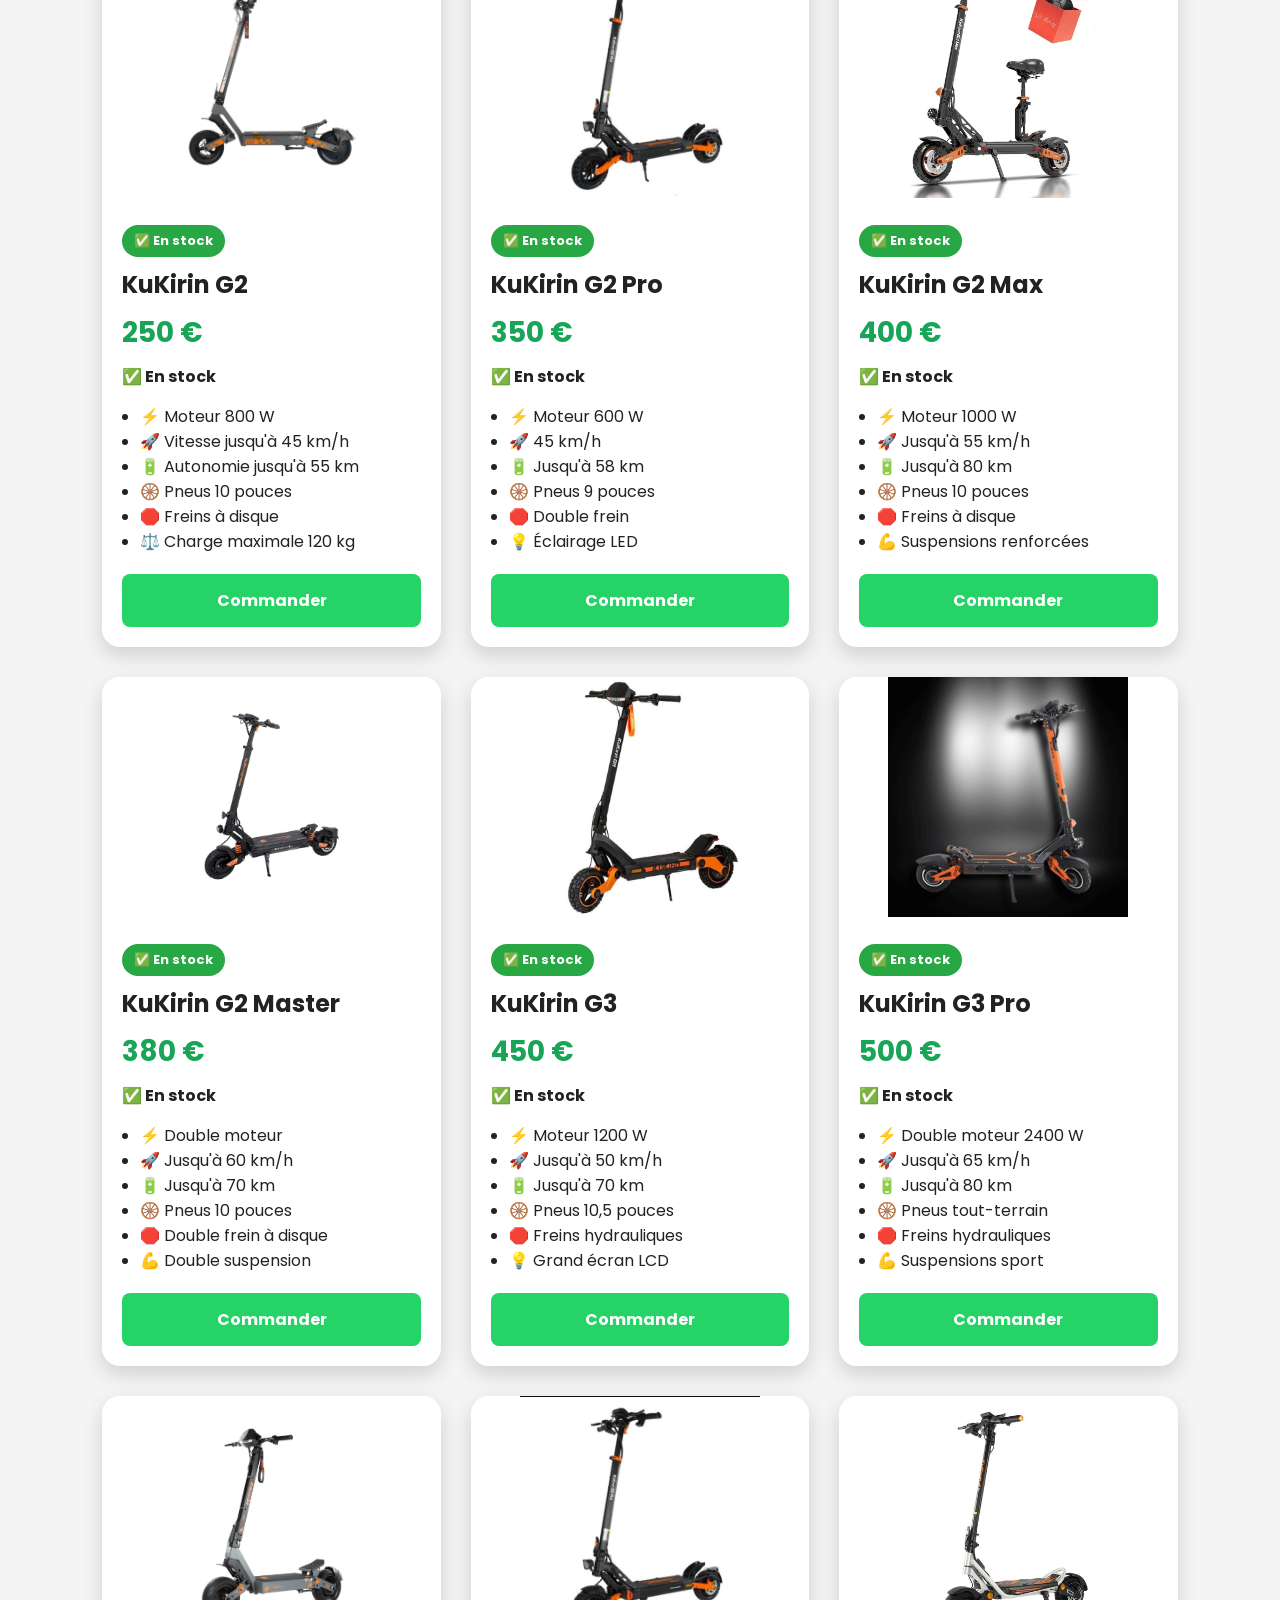
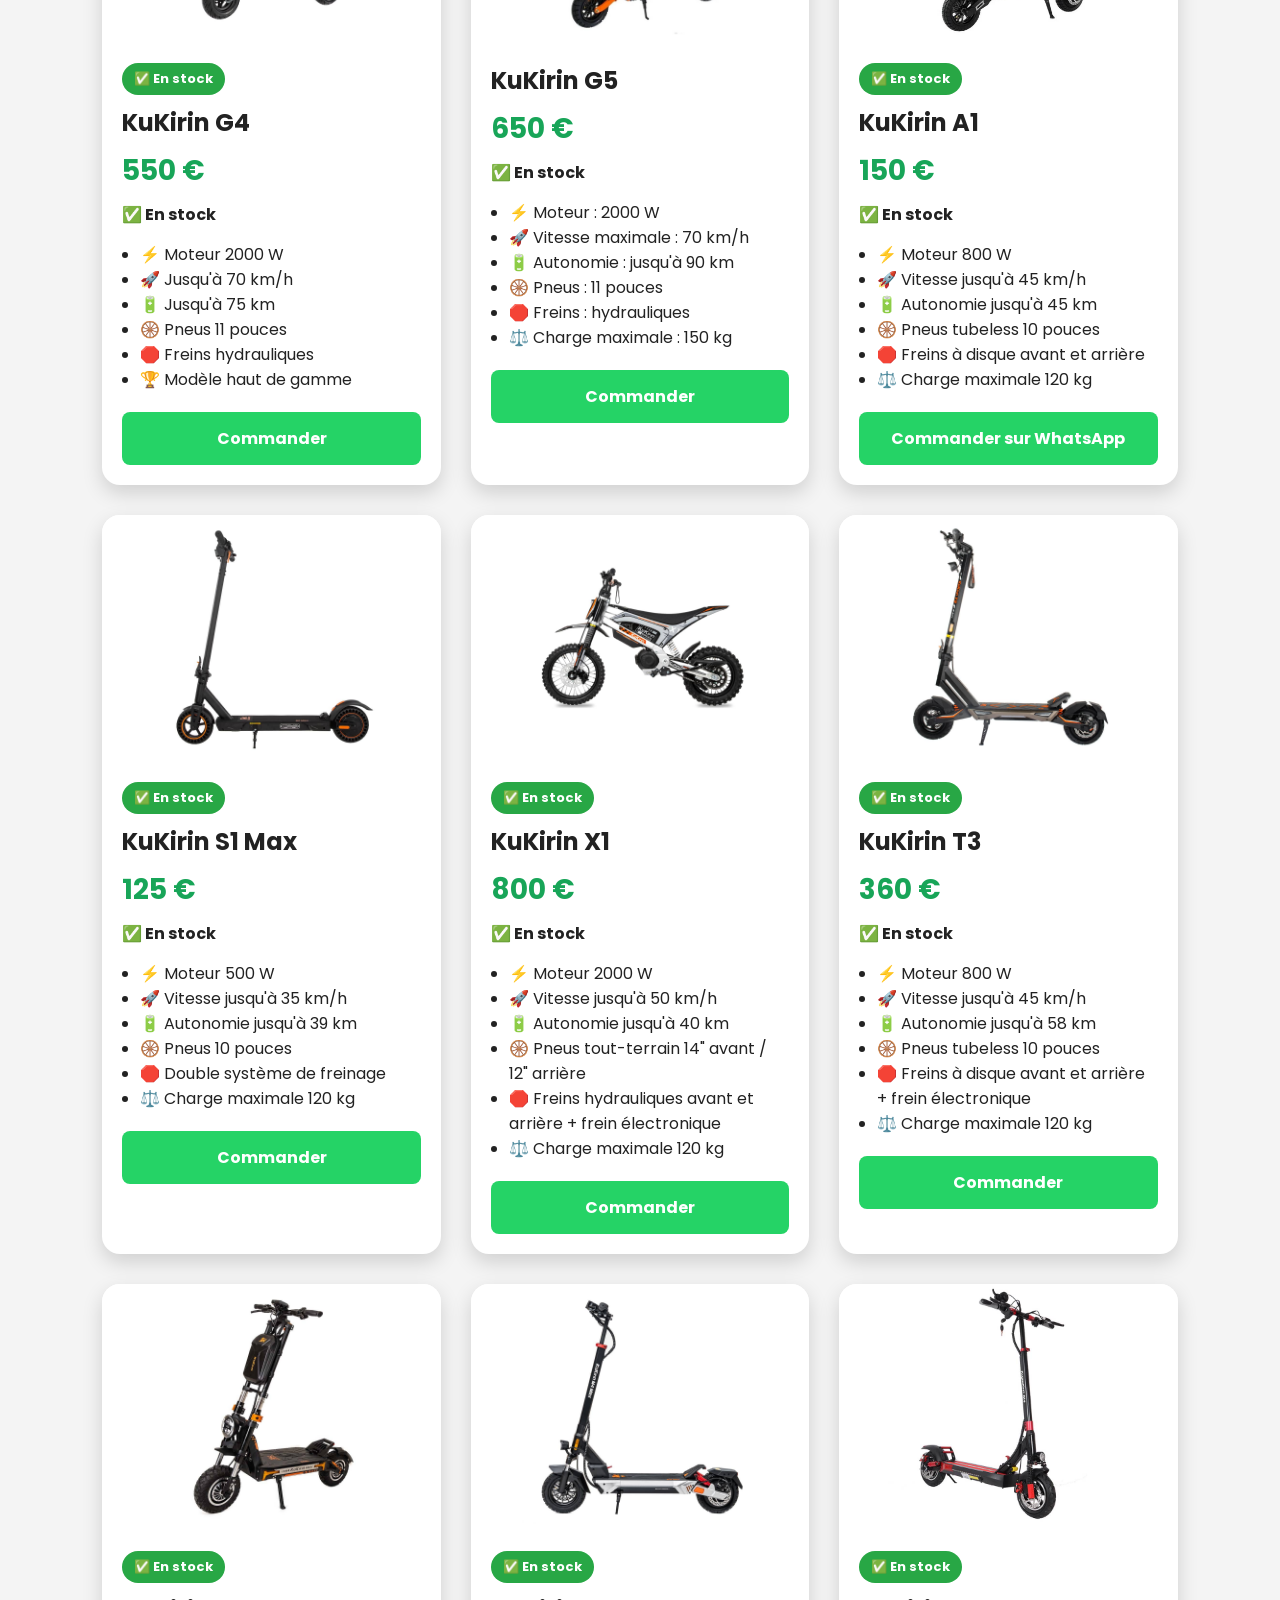
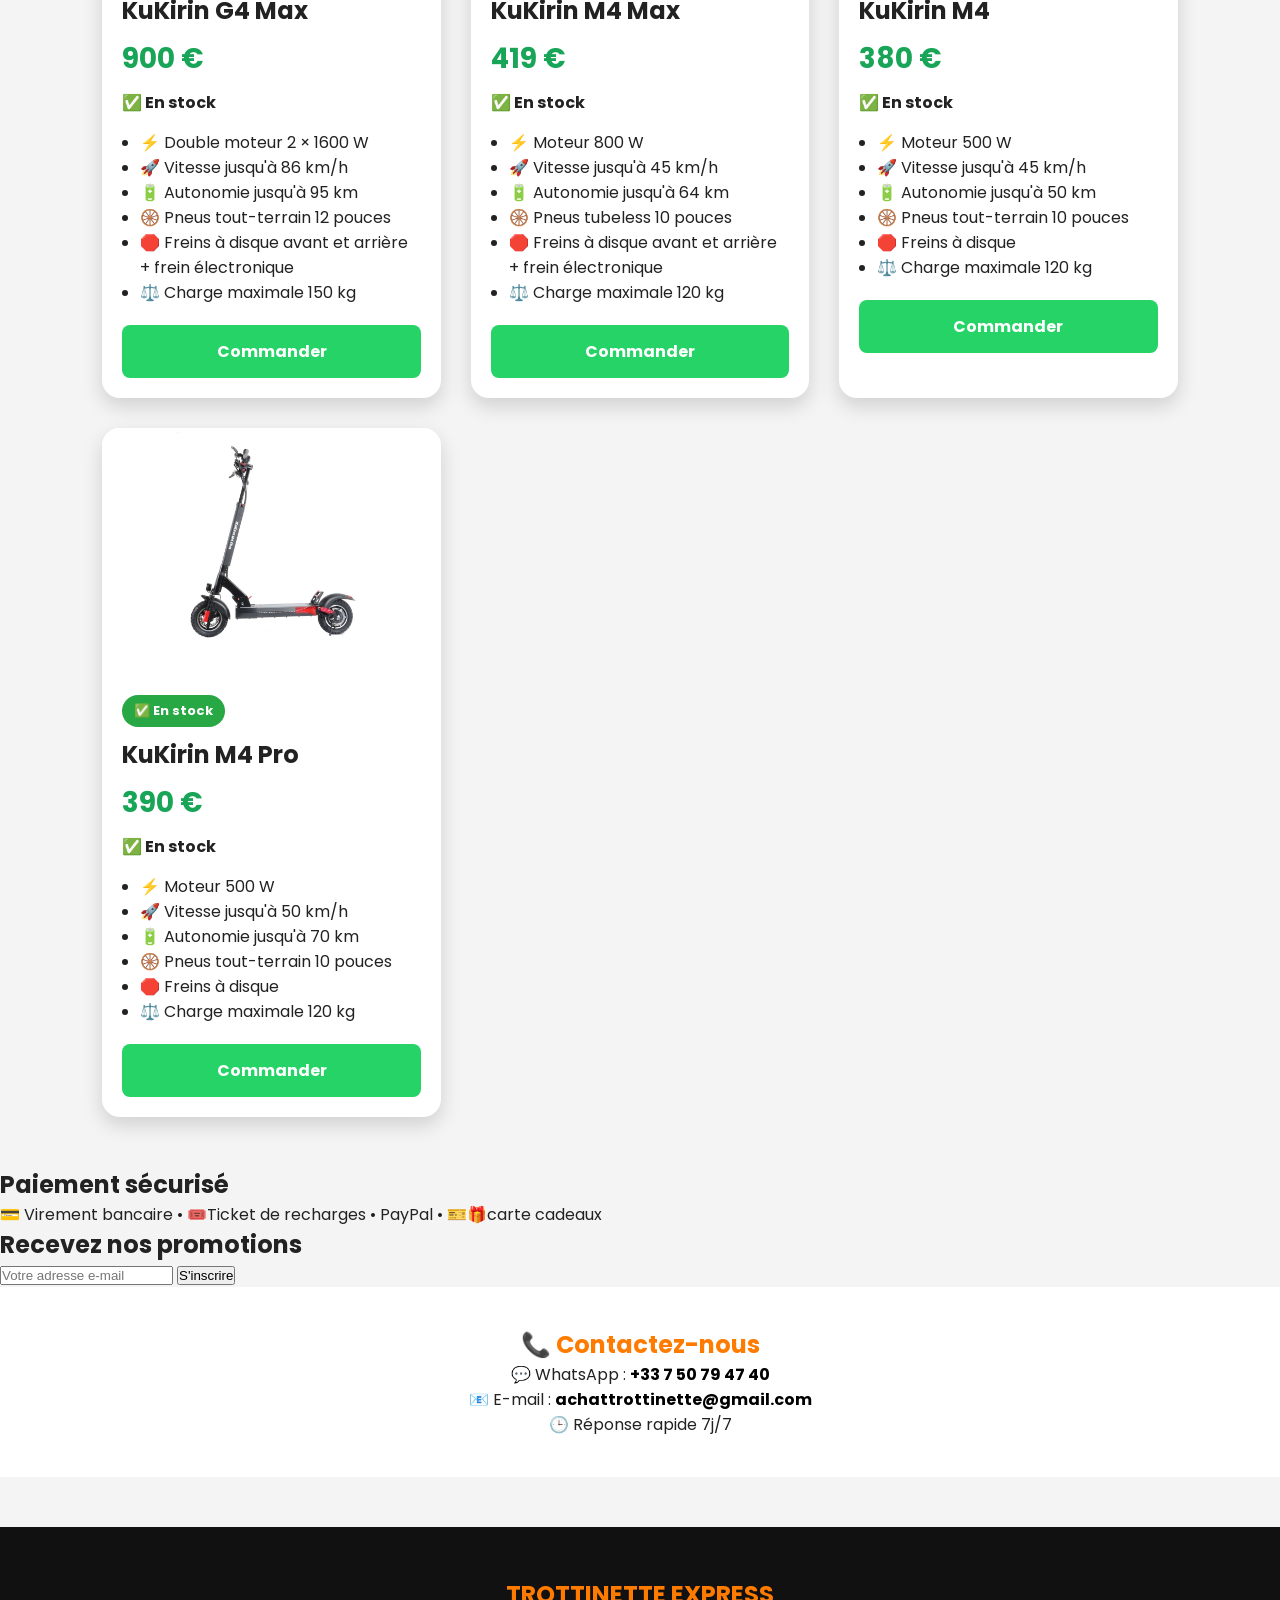
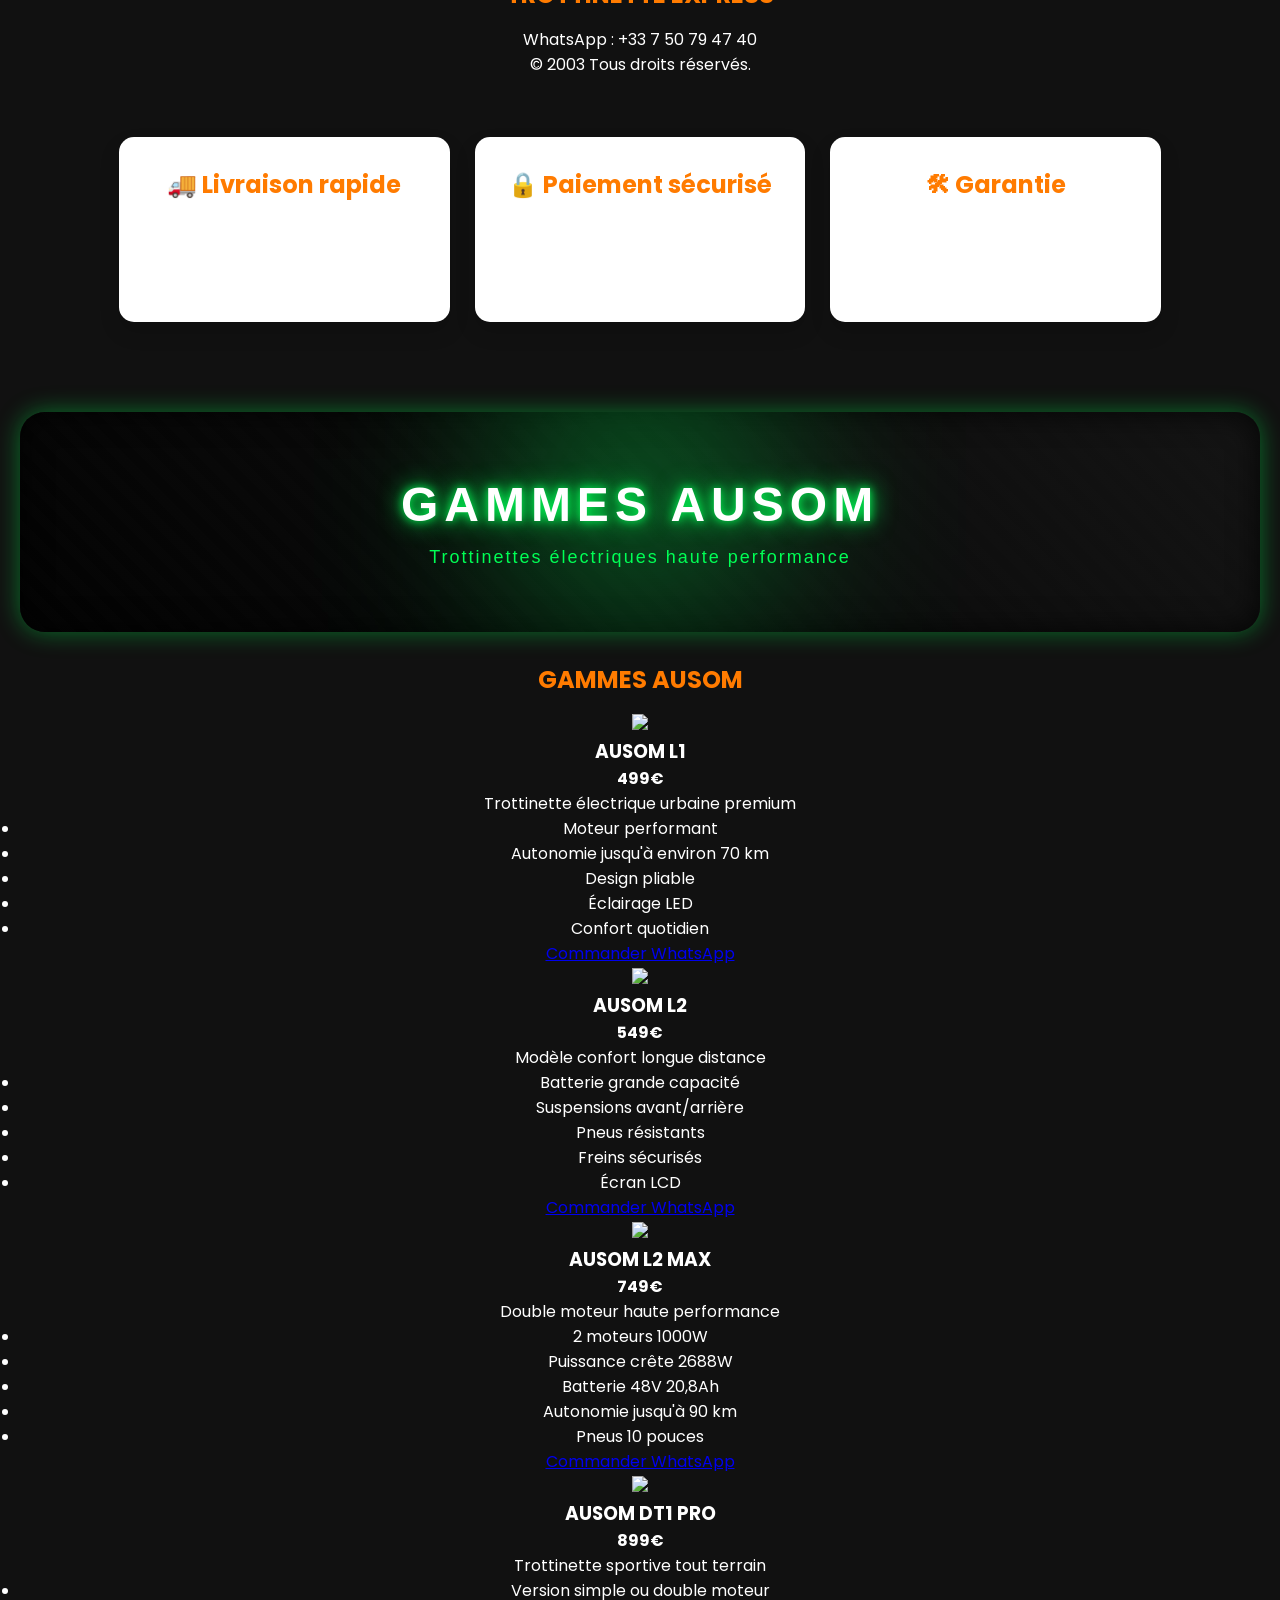
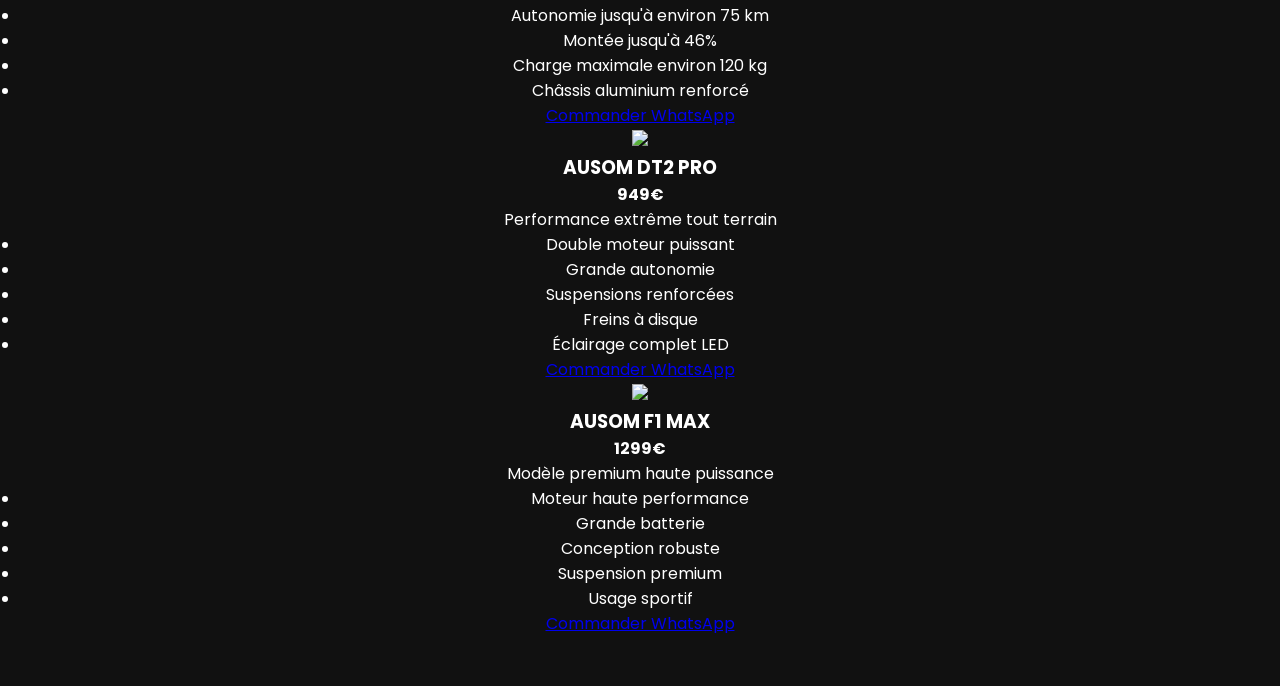
==== commit 0643c17a: "Update index.html" ====
--- a/index.html
+++ b/index.html
@@ -840,83 +840,3 @@
 <a href="https://wa.me/33750794740">Commander WhatsApp</a>
 </div>
 
-
-<!-- AUSOM SR1 -->
-<div class="produit">
-<img src="images/ausom-sr1.jpg">
-<h3>AUSOM SR1</h3>
-<h4>1159€</h4>
-<p>Modèle sportif premium</p>
-<ul>
-<li>Grande puissance</li>
-<li>Design agressif</li>
-<li>Suspensions renforcées</li>
-<li>Freinage performant</li>
-<li>Conduite sportive</li>
-</ul>
-<a href="https://wa.me/33750794740">Commander WhatsApp</a>
-</div>
-
-</div>
-</section>
-
-
-<style>
-
-.catalogue-ausom{
-background:#111;
-padding:40px;
-border-radius:25px;
-}
-
-.catalogue-ausom h2{
-text-align:center;
-color:#00ff55;
-font-size:45px;
-text-shadow:0 0 15px #00ff55;
-}
-
-.grid-ausom{
-display:flex;
-flex-wrap:wrap;
-justify-content:center;
-gap:25px;
-}
-
-.produit{
-background:#1b1b1b;
-color:white;
-width:280px;
-padding:20px;
-border-radius:20px;
-box-shadow:0 0 20px rgba(0,255,80,.3);
-text-align:center;
-}
-
-.produit img{
-width:100%;
-height:200px;
-object-fit:contain;
-}
-
-.produit h3{
-color:#00ff55;
-font-size:25px;
-}
-
-.produit h4{
-font-size:22px;
-}
-
-.produit a{
-display:inline-block;
-background:#00ff55;
-color:black;
-padding:12px 20px;
-border-radius:30px;
-text-decoration:none;
-font-weight:bold;
-margin-top:15px;
-}
-
-</style>
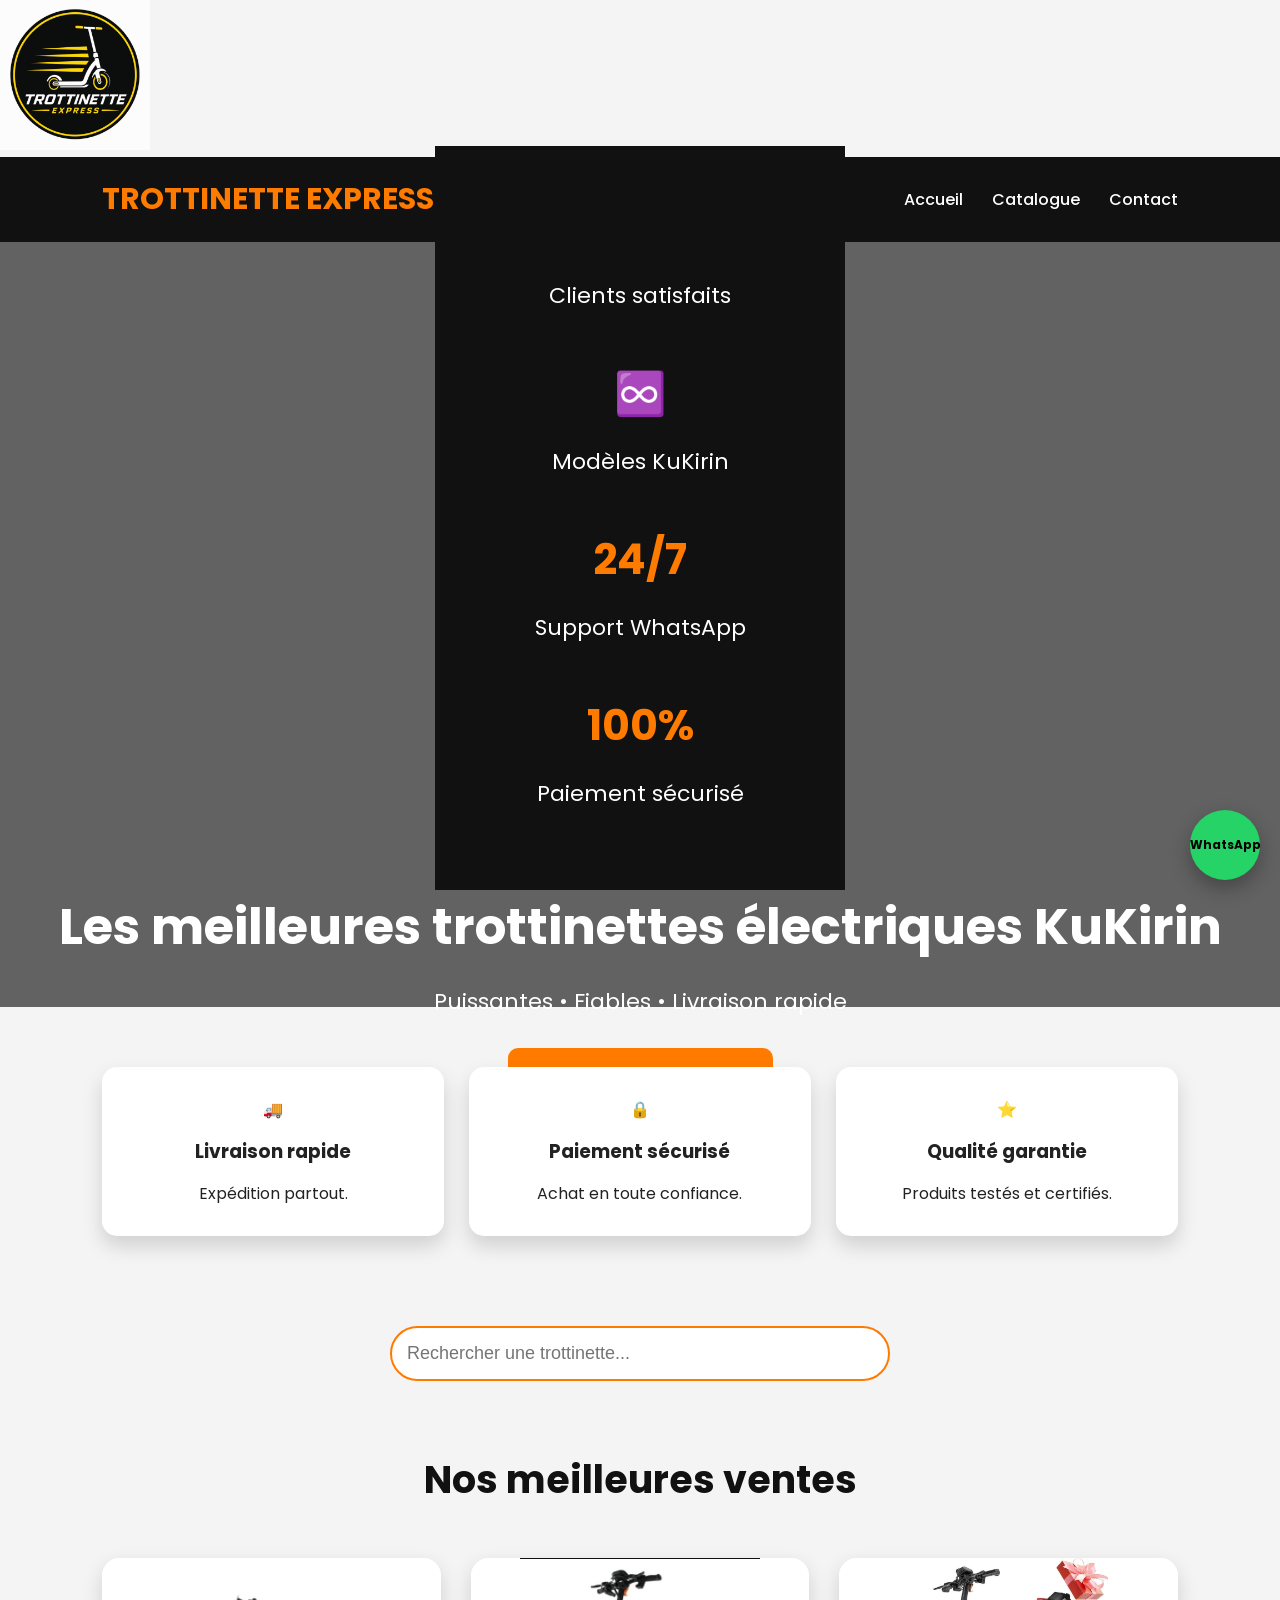
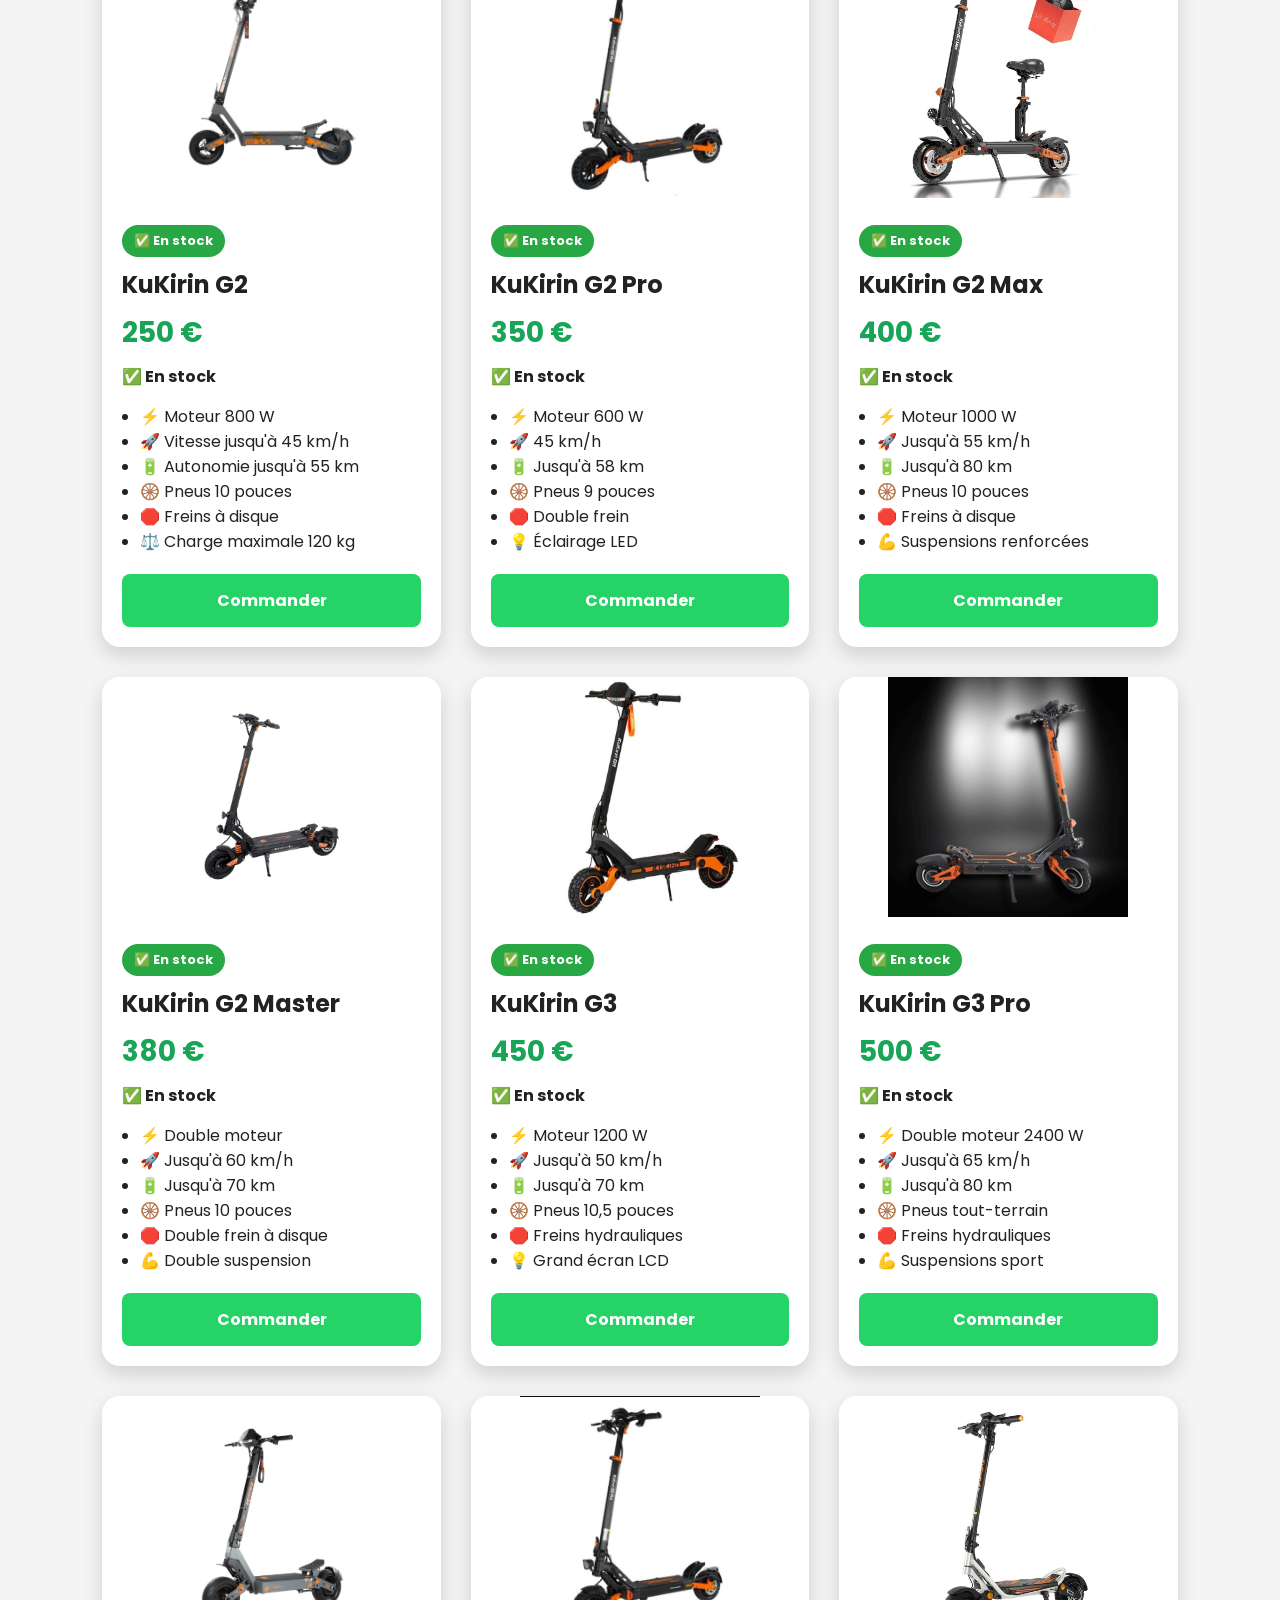
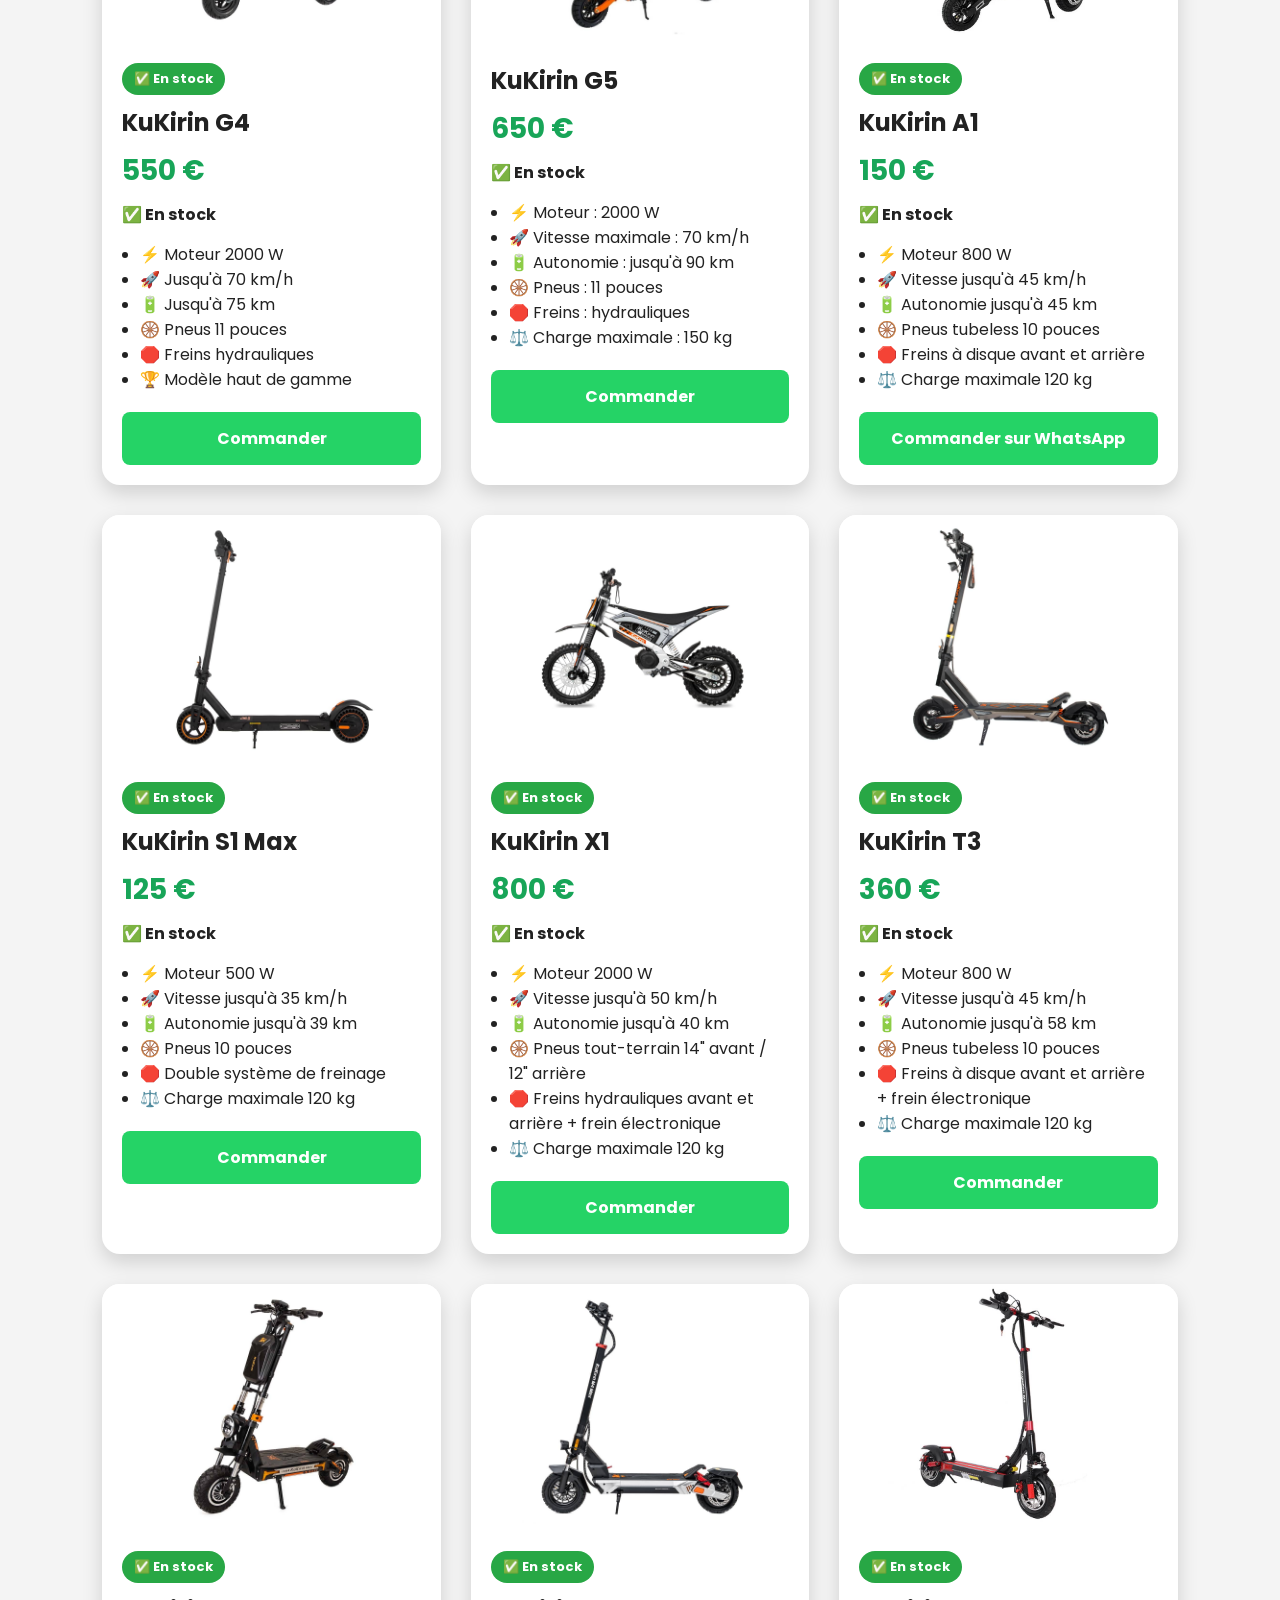
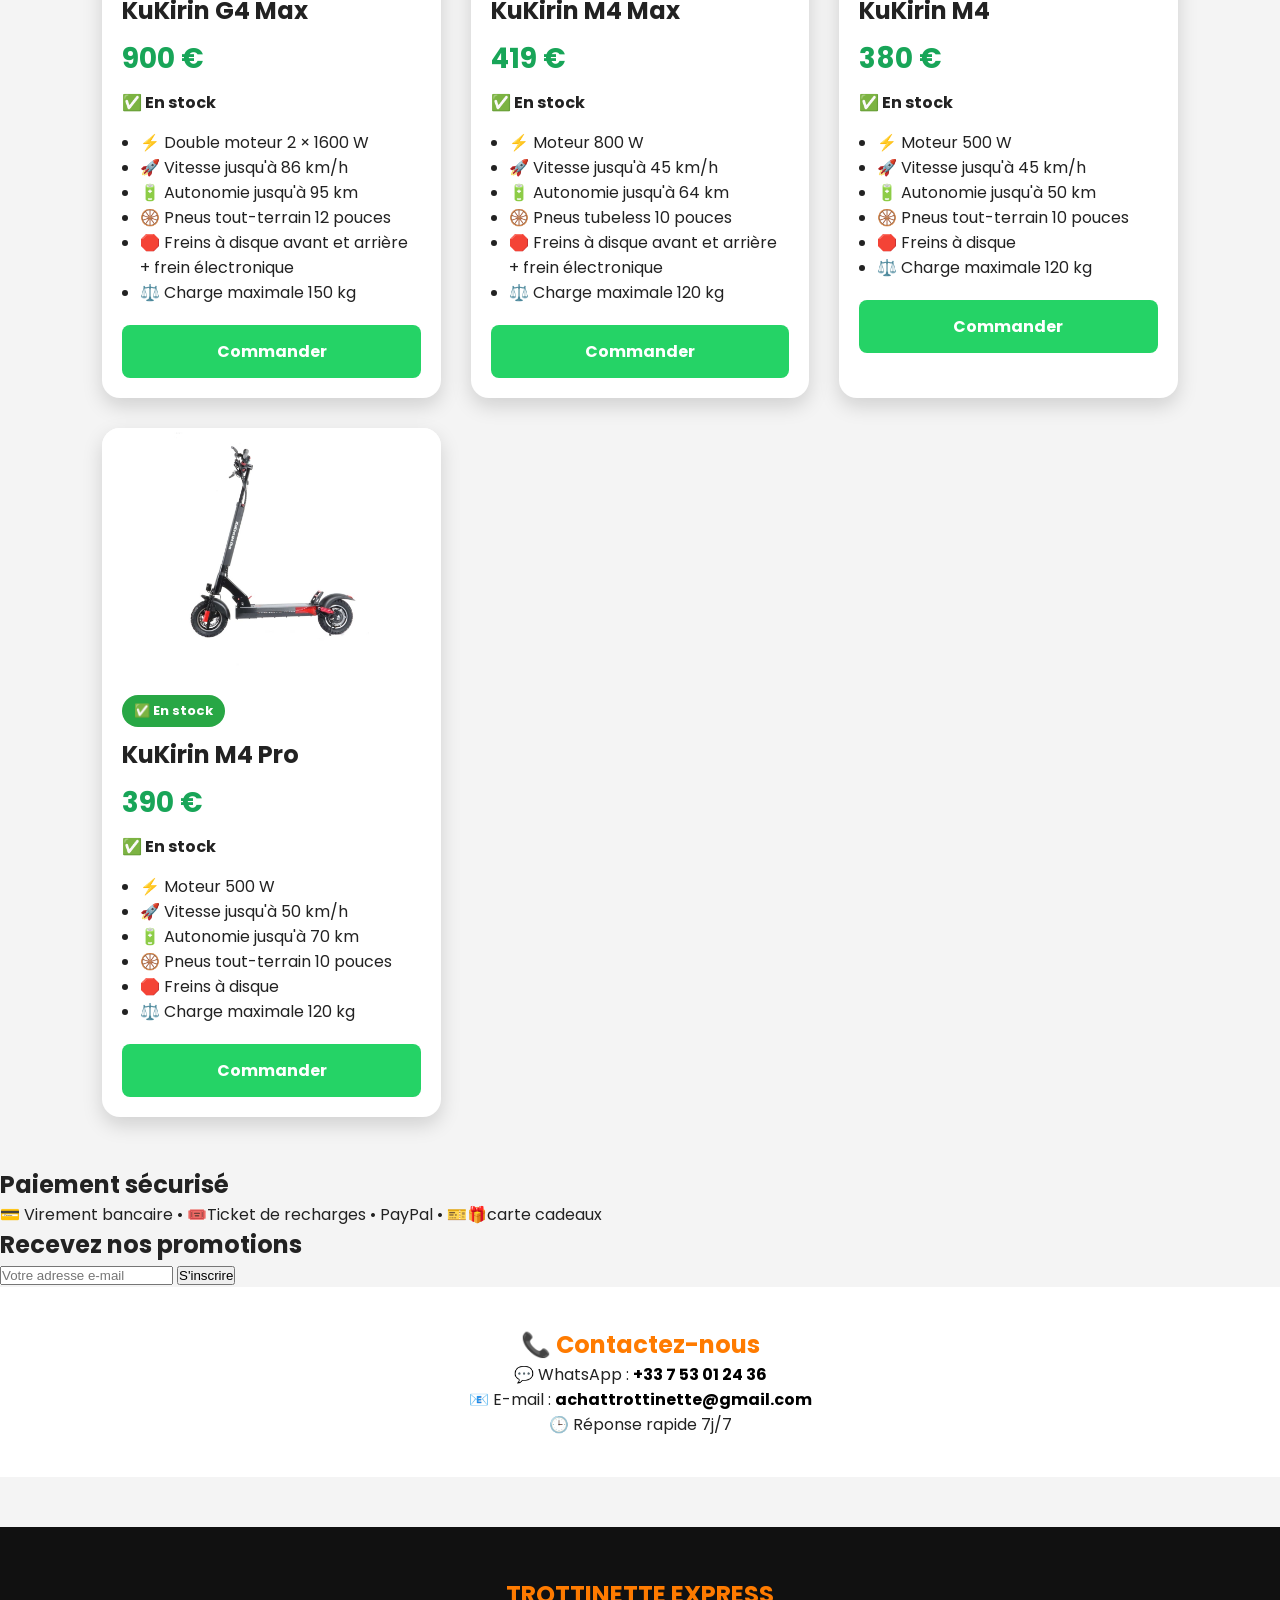
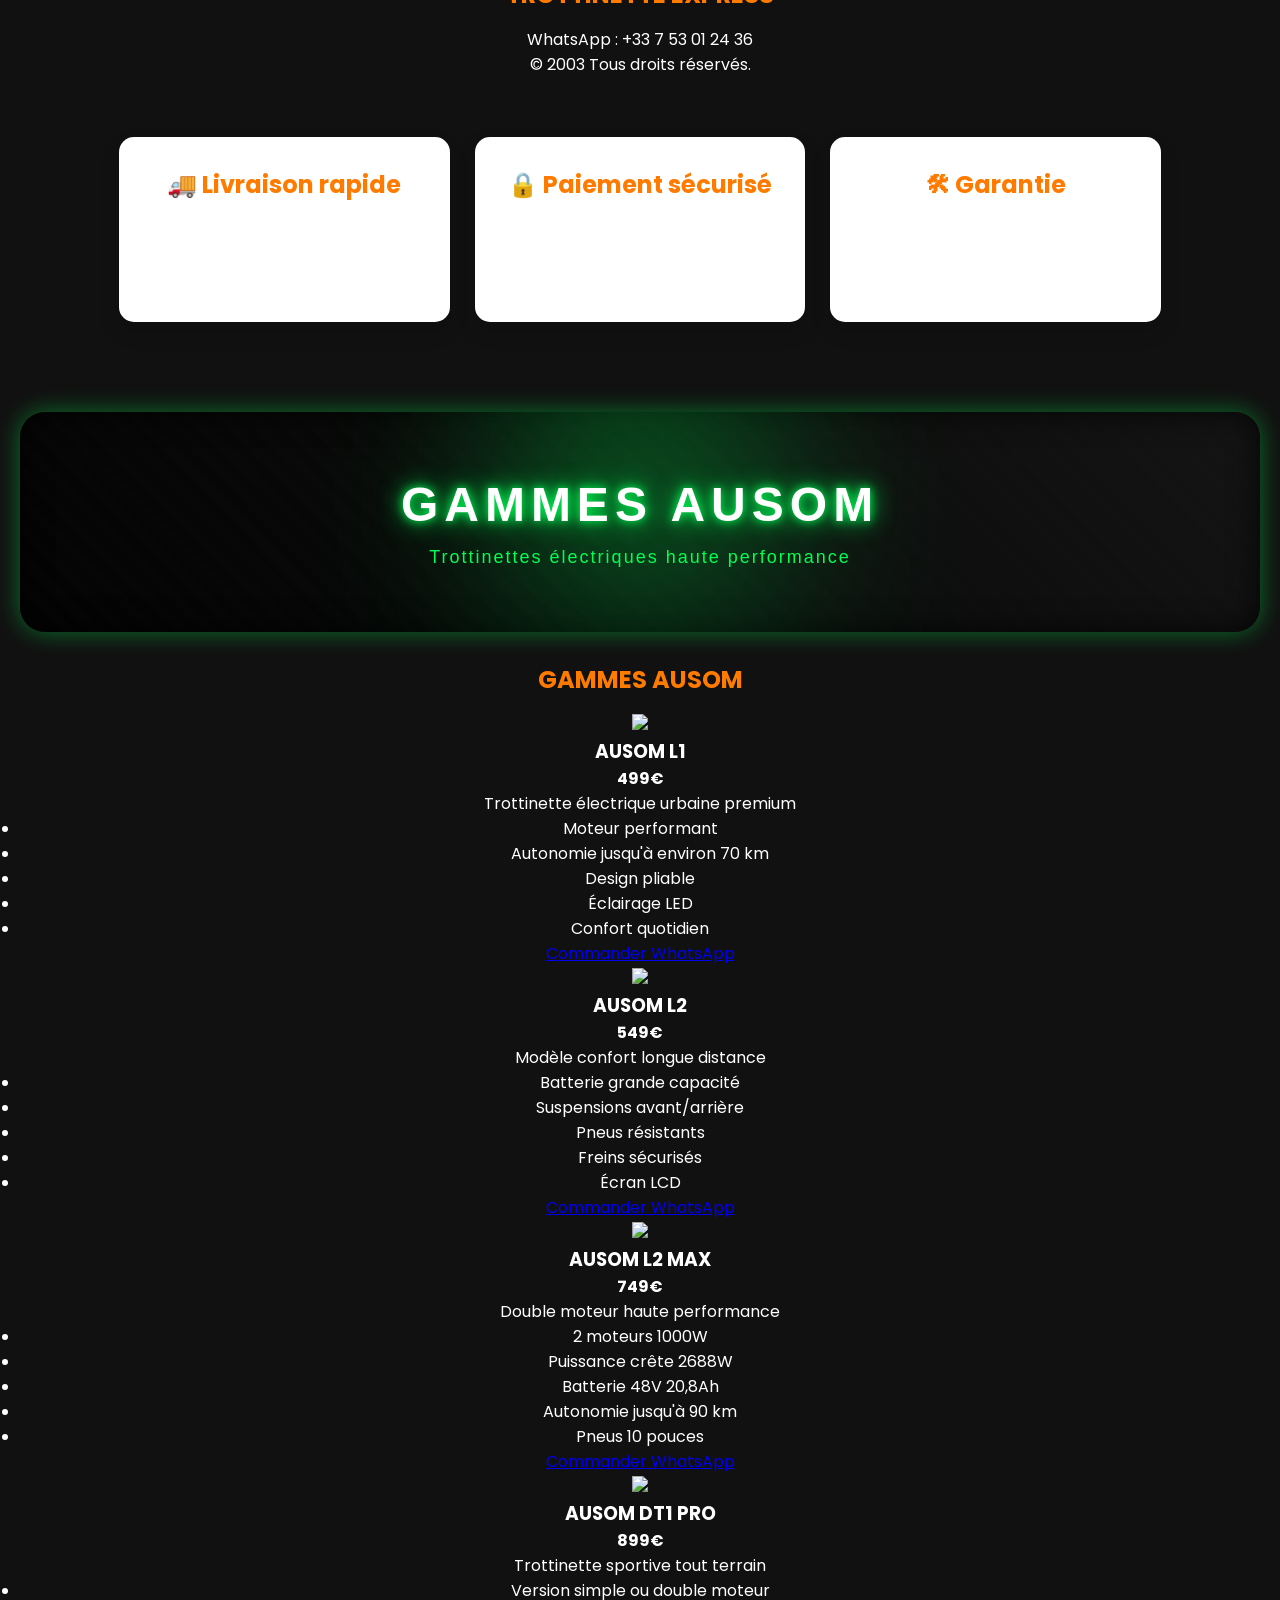
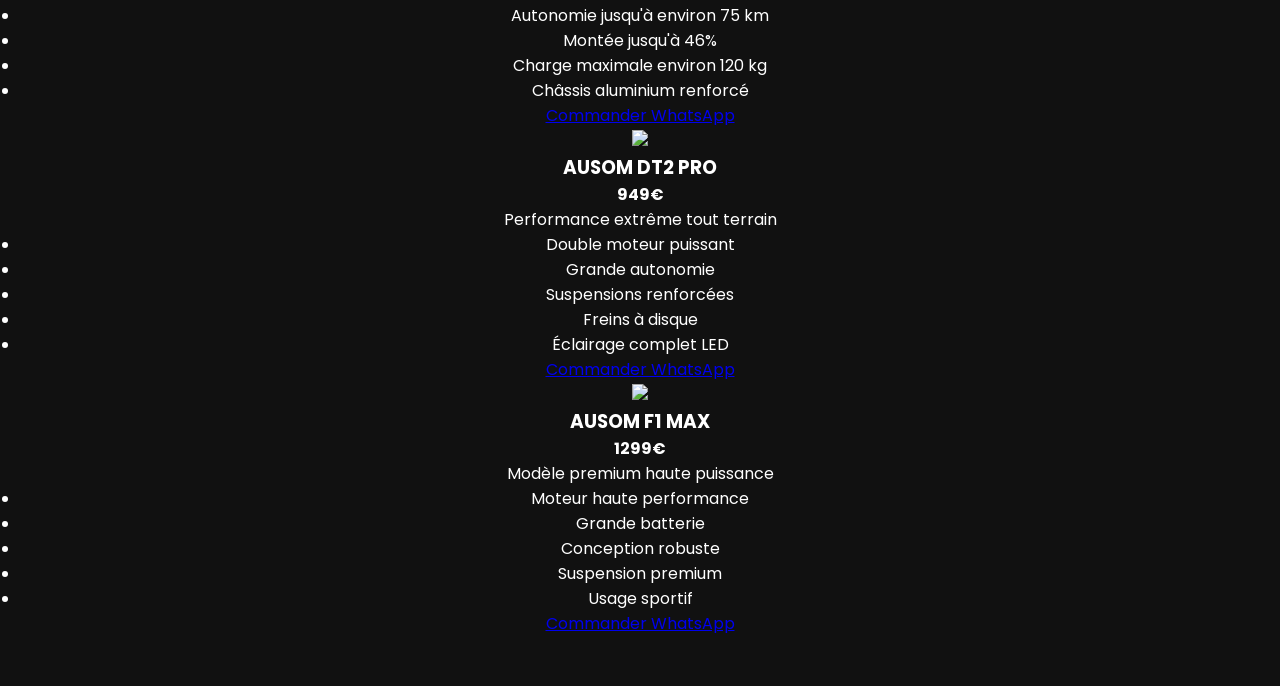
==== commit 5df03c5d: "Update index.html" ====
--- a/index.html
+++ b/index.html
@@ -147,7 +147,7 @@
 <li>⚖️ Charge maximale 120 kg</li>
 </ul>
 
-<a class="commander" href="https://wa.me/33750794740?text=Bonjour,%20je%20souhaite%20commander%20la%20KuKirin%20G2">Commander</a>
+<a class="commander" href="https://wa.me/33753012436?text=Bonjour,%20je%20souhaite%20commander%20la%20KuKirin%20G2">Commander</a>
 
 </div>
 
@@ -174,7 +174,7 @@
 <li>💡 Éclairage LED</li>
 </ul>
 
-<a class="commander" href="https://wa.me/33750794740?text=Bonjour,%20je%20souhaite%20commander%20la%20KuKirin%20G2%20Pro">Commander</a>
+<a class="commander" href="https://wa.me/33753012436?text=Bonjour,%20je%20souhaite%20commander%20la%20KuKirin%20G2%20Pro">Commander</a>
 
 </div>
 
@@ -228,7 +228,7 @@
 <li>💪 Double suspension</li>
 </ul>
 
-<a class="commander" href="https://wa.me/33750794740?text=Bonjour,%20je%20souhaite%20commander%20la%20KuKirin%20G2%20Master">Commander</a>
+<a class="commander" href="https://wa.me/33753012436?text=Bonjour,%20je%20souhaite%20commander%20la%20KuKirin%20G2%20Master">Commander</a>
 
 </div>
 
@@ -255,7 +255,7 @@
 <li>💡 Grand écran LCD</li>
 </ul>
 
-<a class="commander" href="https://wa.me/33750794740?text=Bonjour,%20je%20souhaite%20commander%20la%20KuKirin%20G3">Commander</a>
+<a class="commander" href="https://wa.me/33753012436?text=Bonjour,%20je%20souhaite%20commander%20la%20KuKirin%20G3">Commander</a>
 
 </div>
 
@@ -282,7 +282,7 @@
 <li>💪 Suspensions sport</li>
 </ul>
 
-<a class="commander" href="https://wa.me/33750794740?text=Bonjour,%20je%20souhaite%20commander%20la%20KuKirin%20G3%20Pro">Commander</a>
+<a class="commander" href="https://wa.me/33753012436?text=Bonjour,%20je%20souhaite%20commander%20la%20KuKirin%20G3%20Pro">Commander</a>
 
 </div>
 
@@ -309,7 +309,7 @@
 <li>🏆 Modèle haut de gamme</li>
 </ul>
 
-<a class="commander" href="https://wa.me/33750794740?text=Bonjour,%20je%20souhaite%20commander%20la%20KuKirin%20G4">Commander</a>
+<a class="commander" href="https://wa.me/33753012436?text=Bonjour,%20je%20souhaite%20commander%20la%20KuKirin%20G4">Commander</a>
 
 </div>
 
@@ -367,7 +367,7 @@
       <li>⚖️ Charge maximale 120 kg</li>
     </ul>
 
-    <a class="commander" href="https://wa.me/33750794740" target="_blank">
+    <a class="commander" href="https://wa.me/33753012436" target="_blank">
       Commander sur WhatsApp
     </a>
 
@@ -398,7 +398,7 @@
     </ul>
 
     <a class="commander"
-       href="https://wa.me/33750794740?text=Bonjour,%20je%20souhaite%20commander%20la%20KuKirin%20S1%20Max"
+       href="https://wa.me/33753012436?text=Bonjour,%20je%20souhaite%20commander%20la%20KuKirin%20S1%20Max"
        target="_blank">
       Commander
     </a>
@@ -430,7 +430,7 @@
     </ul>
 
     <a class="commander"
-       href="https://wa.me/33750794740?text=Bonjour,%20je%20souhaite%20commander%20la%20KuKirin%20X1"
+       href="https://wa.me/33753012436?text=Bonjour,%20je%20souhaite%20commander%20la%20KuKirin%20X1"
        target="_blank">
       Commander
     </a>
@@ -462,7 +462,7 @@
     </ul>
 
     <a class="commander"
-       href="https://wa.me/33750794740?text=Bonjour,%20je%20souhaite%20commander%20la%20KuKirin%20T3"
+       href="https://wa.me/33753012436?text=Bonjour,%20je%20souhaite%20commander%20la%20KuKirin%20T3"
        target="_blank">
       Commander
     </a>
@@ -494,7 +494,7 @@
     </ul>
 
     <a class="commander"
-       href="https://wa.me/33750794740?text=Bonjour,%20je%20souhaite%20commander%20la%20KuKirin%20G4%20Max"
+       href="https://wa.me/33753012436?text=Bonjour,%20je%20souhaite%20commander%20la%20KuKirin%20G4%20Max"
        target="_blank">
       Commander
     </a>
@@ -526,7 +526,7 @@
     </ul>
 
     <a class="commander"
-       href="https://wa.me/33750794740?text=Bonjour,%20je%20souhaite%20commander%20la%20KuKirin%20M4%20Max"
+       href="https://wa.me/33753012435?text=Bonjour,%20je%20souhaite%20commander%20la%20KuKirin%20M4%20Max"
        target="_blank">
       Commander
     </a>
@@ -558,7 +558,7 @@
     </ul>
 
     <a class="commander"
-       href="https://wa.me/33750794740?text=Bonjour,%20je%20souhaite%20commander%20la%20KuKirin%20M4"
+       href="https://wa.me/33753012436?text=Bonjour,%20je%20souhaite%20commander%20la%20KuKirin%20M4"
        target="_blank">
       Commander
     </a>
@@ -590,7 +590,7 @@
     </ul>
 
     <a class="commander"
-       href="https://wa.me/33750794740?text=Bonjour,%20je%20souhaite%20commander%20la%20KuKirin%20M4%20Pro"
+       href="https://wa.me/33753012436?text=Bonjour,%20je%20souhaite%20commander%20la%20KuKirin%20M4%20Pro"
        target="_blank">
       Commander
     </a>
@@ -629,7 +629,7 @@
 
 <h2>📞 Contactez-nous</h2>
 
-<p>💬 WhatsApp : <a href="https://wa.me/33750794740">+33 7 50 79 47 40</a></p>
+<p>💬 WhatsApp : <a href="https://wa.me/33753012436">+33 7 53 01 24 36</a></p>
 
 <p>📧 E-mail : <a href="mailto:achattrottinette@gmail.com">achattrottinette@gmail.com</a></p>
 
@@ -641,7 +641,7 @@
 
 <h2>TROTTINETTE EXPRESS</h2>
 
-<p>WhatsApp : +33 7 50 79 47 40</p>
+<p>WhatsApp : +33 7 53 01 24 36</p>
 
 <p>© 2003 Tous droits réservés.</p>
 <section class="services">
@@ -752,7 +752,7 @@
 <li>Éclairage LED</li>
 <li>Confort quotidien</li>
 </ul>
-<a href="https://wa.me/33750794740">Commander WhatsApp</a>
+<a href="https://wa.me/33753012436">Commander WhatsApp</a>
 </div>
 
 
@@ -769,7 +769,7 @@
 <li>Freins sécurisés</li>
 <li>Écran LCD</li>
 </ul>
-<a href="https://wa.me/33750794740">Commander WhatsApp</a>
+<a href="https://wa.me/33753012436">Commander WhatsApp</a>
 </div>
 
 
@@ -786,7 +786,7 @@
 <li>Autonomie jusqu'à 90 km</li>
 <li>Pneus 10 pouces</li>
 </ul>
-<a href="https://wa.me/33750794740">Commander WhatsApp</a>
+<a href="https://wa.me/33753012436">Commander WhatsApp</a>
 </div>
 
 
@@ -803,7 +803,7 @@
 <li>Charge maximale environ 120 kg</li>
 <li>Châssis aluminium renforcé</li>
 </ul>
-<a href="https://wa.me/33750794740">Commander WhatsApp</a>
+<a href="https://wa.me/33753012436">Commander WhatsApp</a>
 </div>
 
 
@@ -820,7 +820,7 @@
 <li>Freins à disque</li>
 <li>Éclairage complet LED</li>
 </ul>
-<a href="https://wa.me/33750794740">Commander WhatsApp</a>
+<a href="https://wa.me/33753012436">Commander WhatsApp</a>
 </div>
 
 
@@ -837,6 +837,6 @@
 <li>Suspension premium</li>
 <li>Usage sportif</li>
 </ul>
-<a href="https://wa.me/33750794740">Commander WhatsApp</a>
-</div>
-
+<a href="https://wa.me/33753012436">Commander WhatsApp</a>
+</div>
+
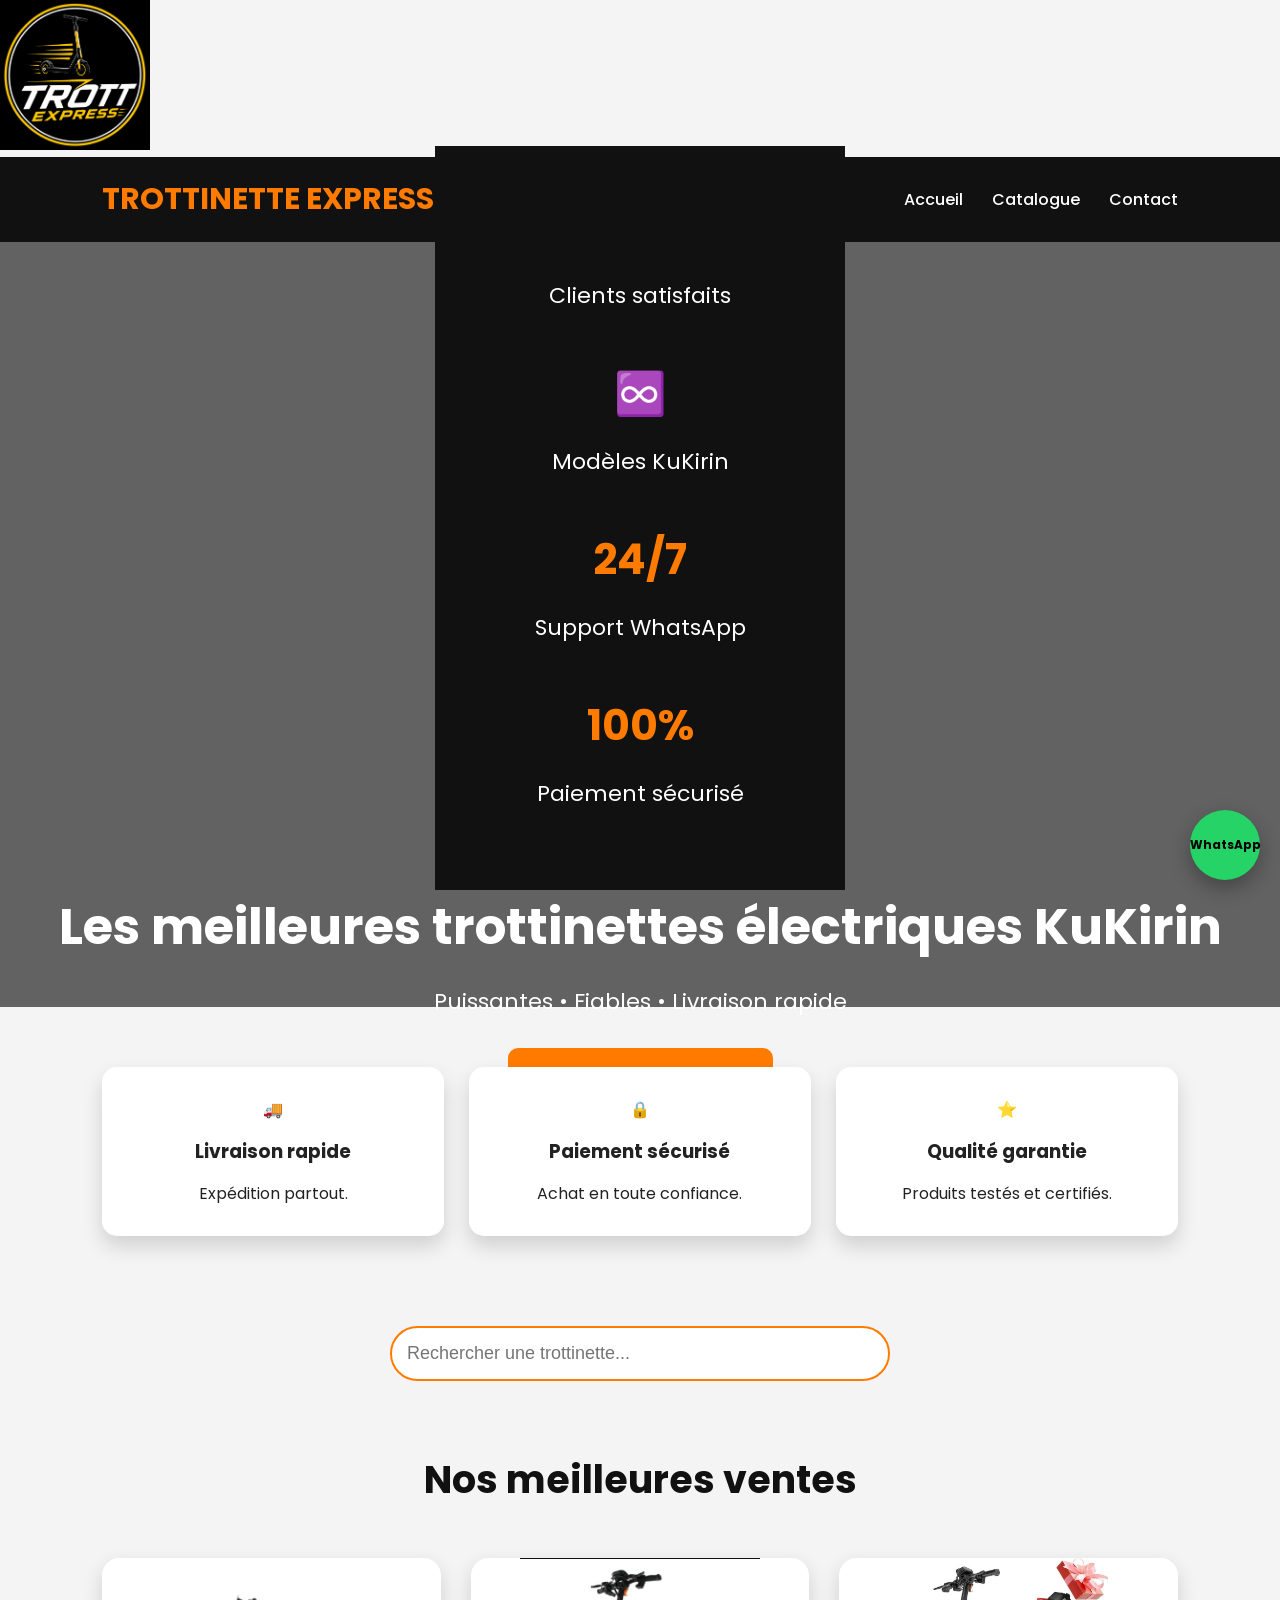
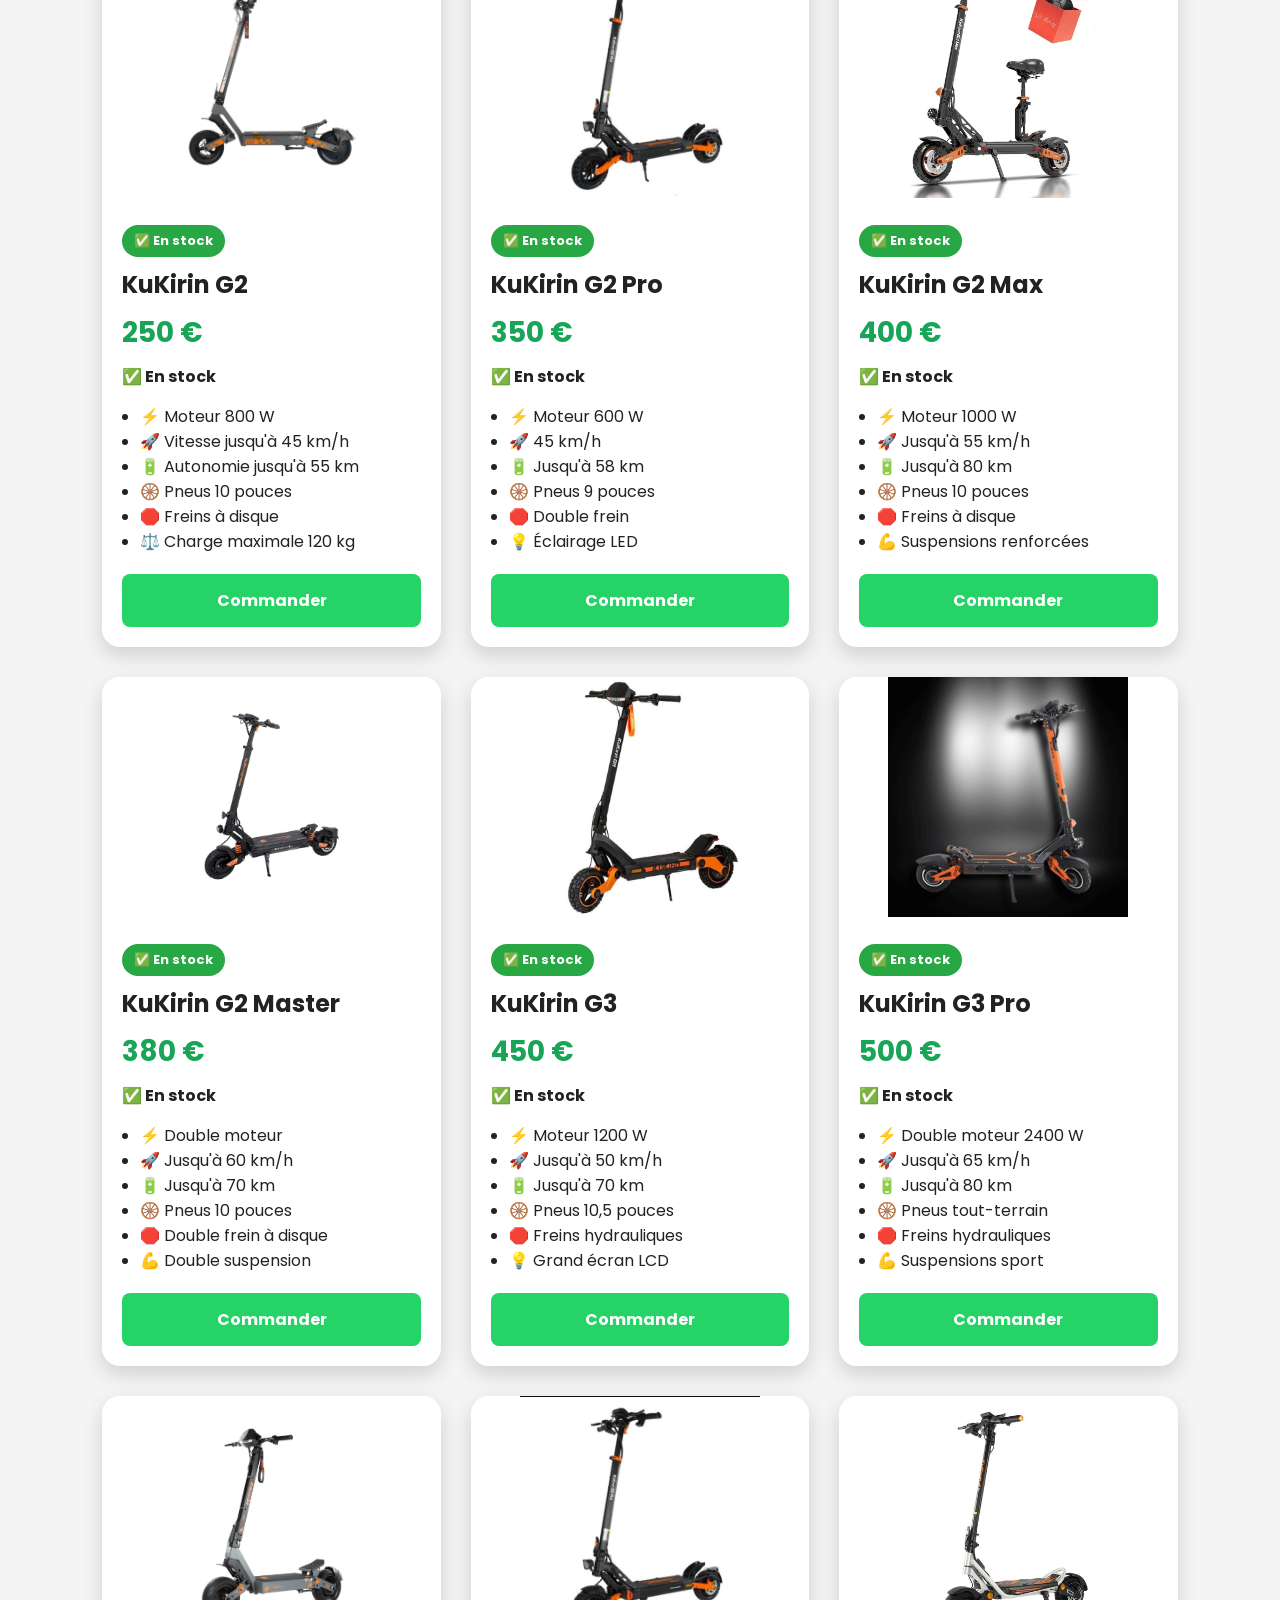
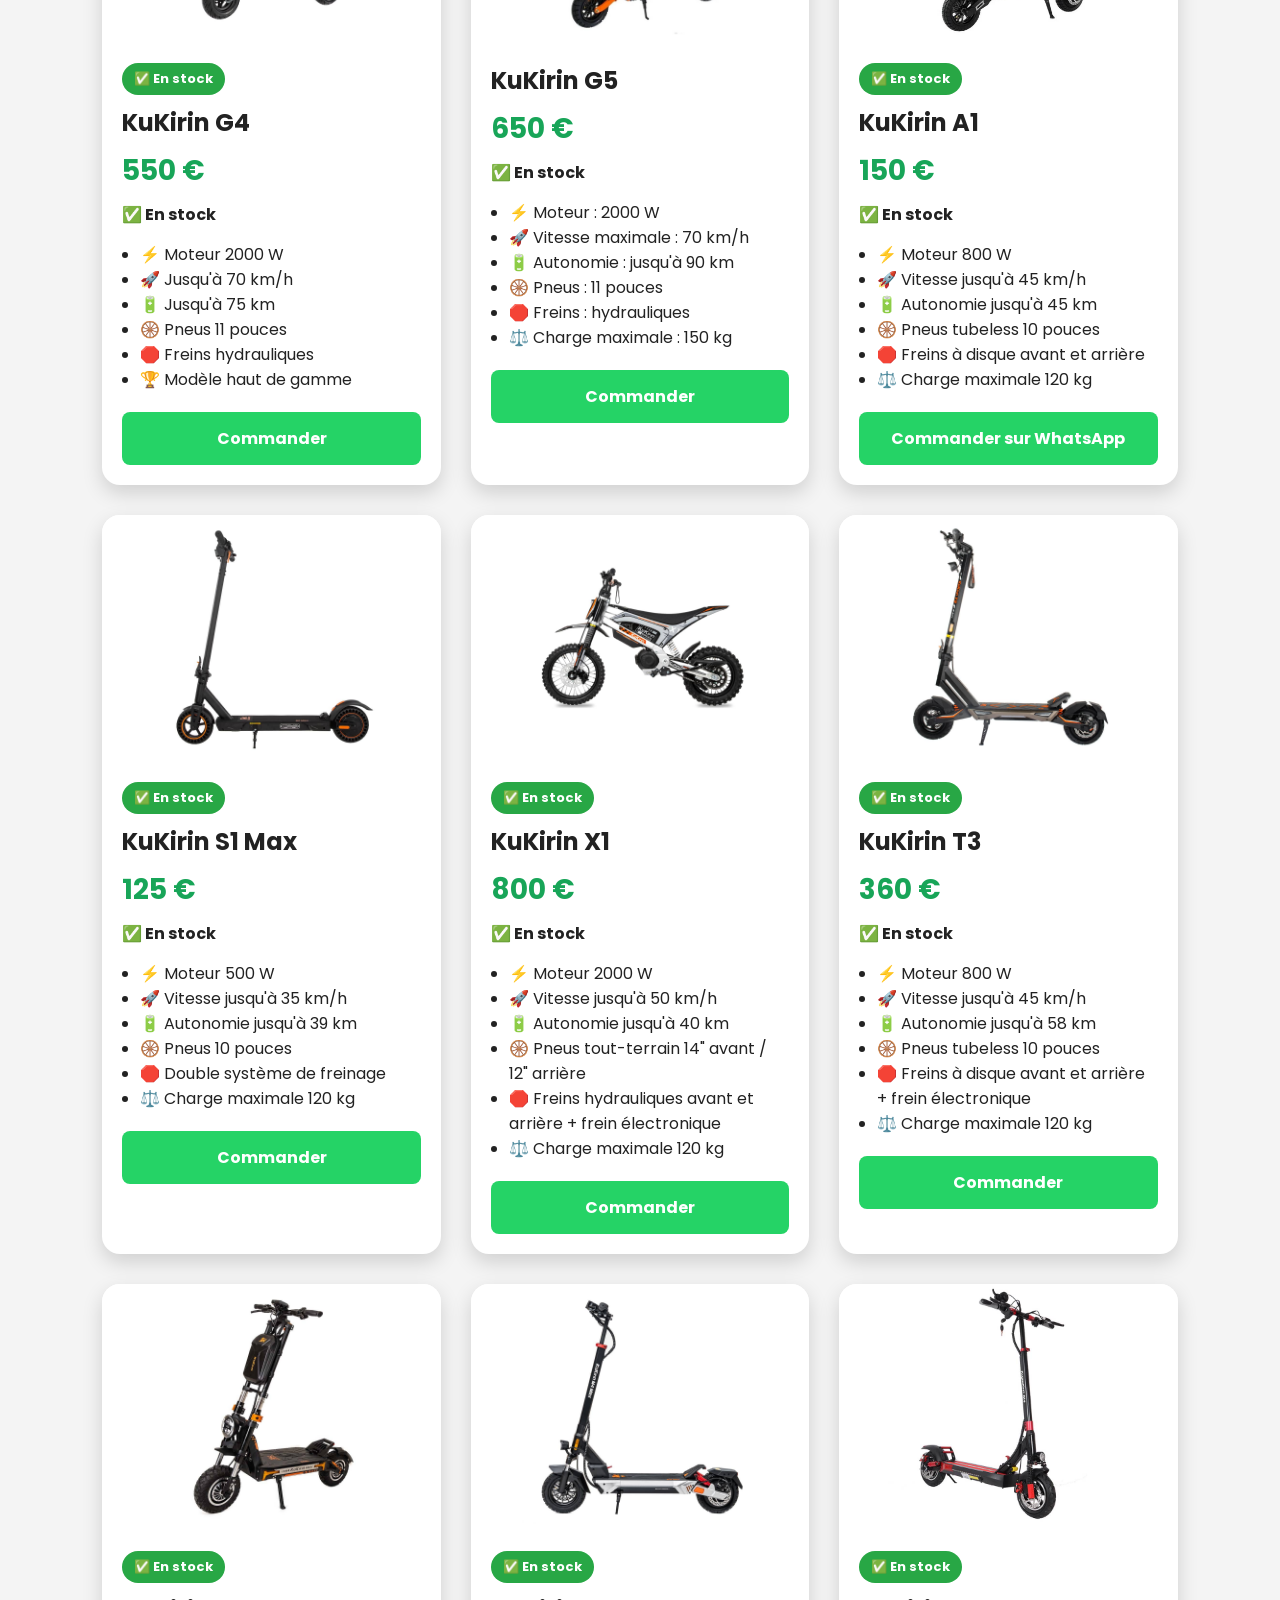
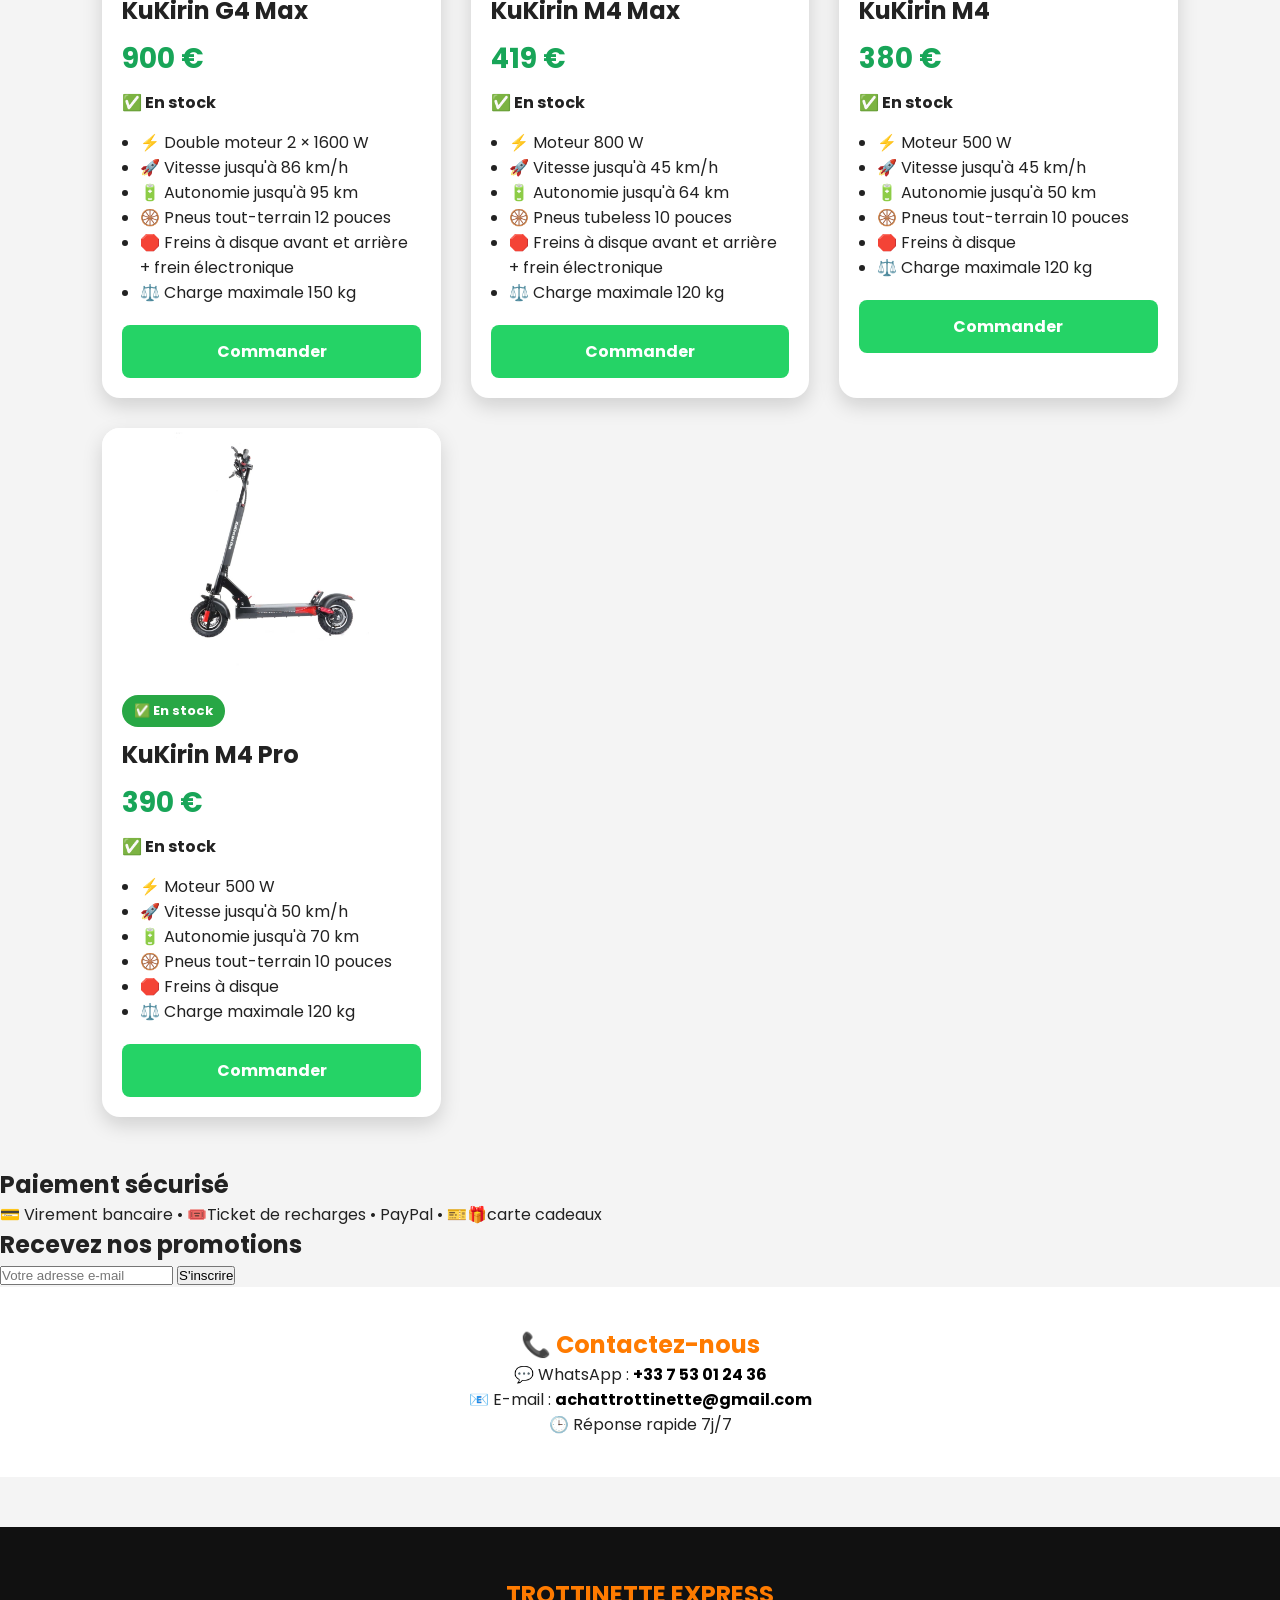
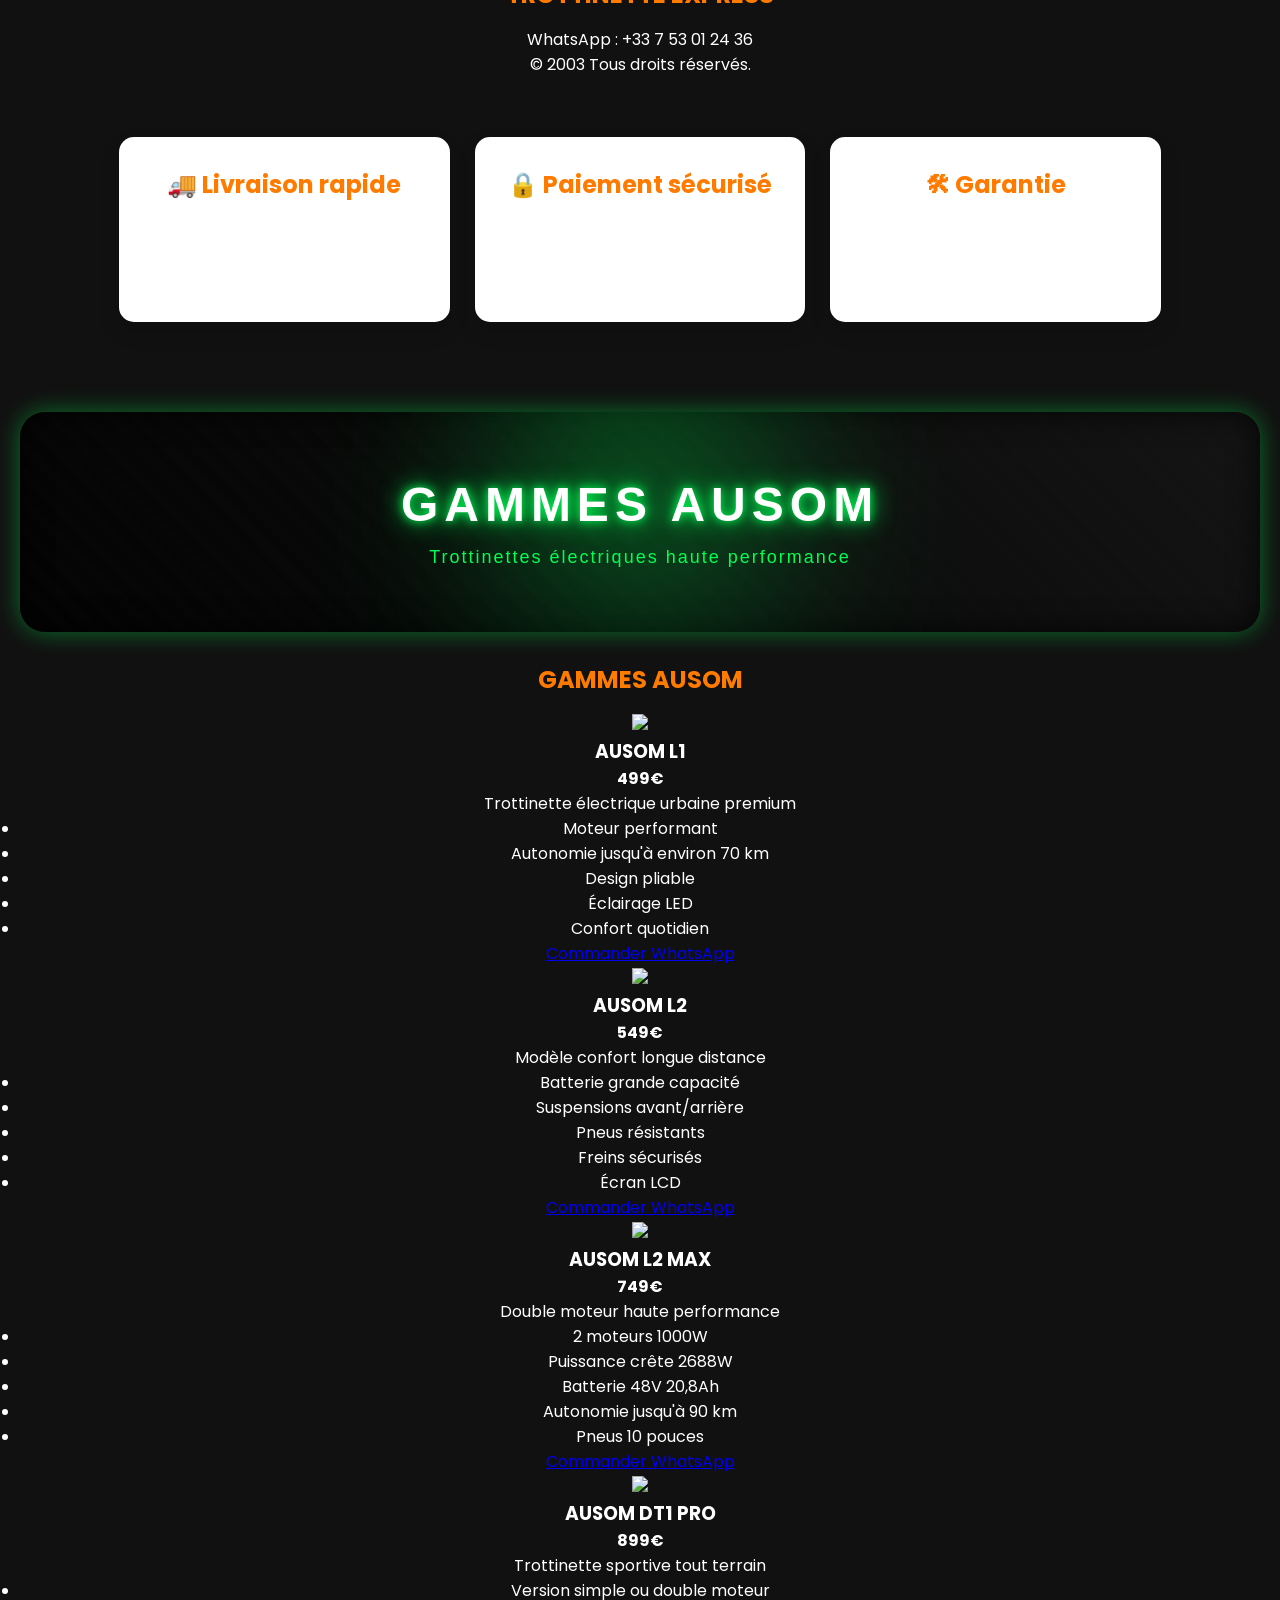
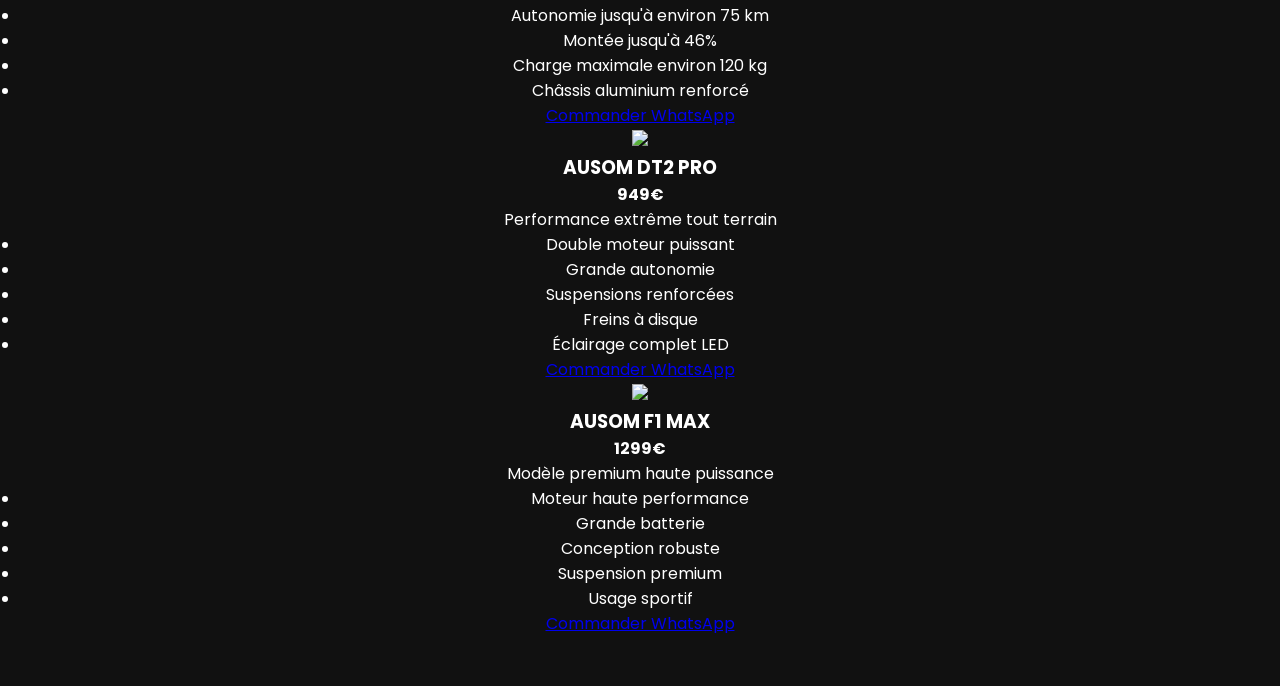
==== commit 33555fe7: "Update index.html" ====
--- a/index.html
+++ b/index.html
@@ -4,7 +4,7 @@
 <meta charset="UTF-8">
 <meta name="viewport" content="width=device-width, initial-scale=1.0">
 <title>TROTTINETTE EXPRESS</title>
-<img src="images/d9e8ece8-bf73-47d9-a6f7-828ae23c46d8.jpeg" alt="Photo de profil" width="150">
+<img src="758C5062-1534-4383-9B20-AEC20FF5BC64.png" alt="Photo de profil" width="150">
 <link rel="stylesheet" href="style.css">
 
 <link rel="preconnect" href="https://fonts.googleapis.com">
@@ -13,7 +13,7 @@
 
 </head>
 
-<a href="https://wa.me/33750794740" class="whatsapp" target="_blank">
+<a href="https://wa.me/33753012436" class="whatsapp" target="_blank">
   WhatsApp
 </a>
 
